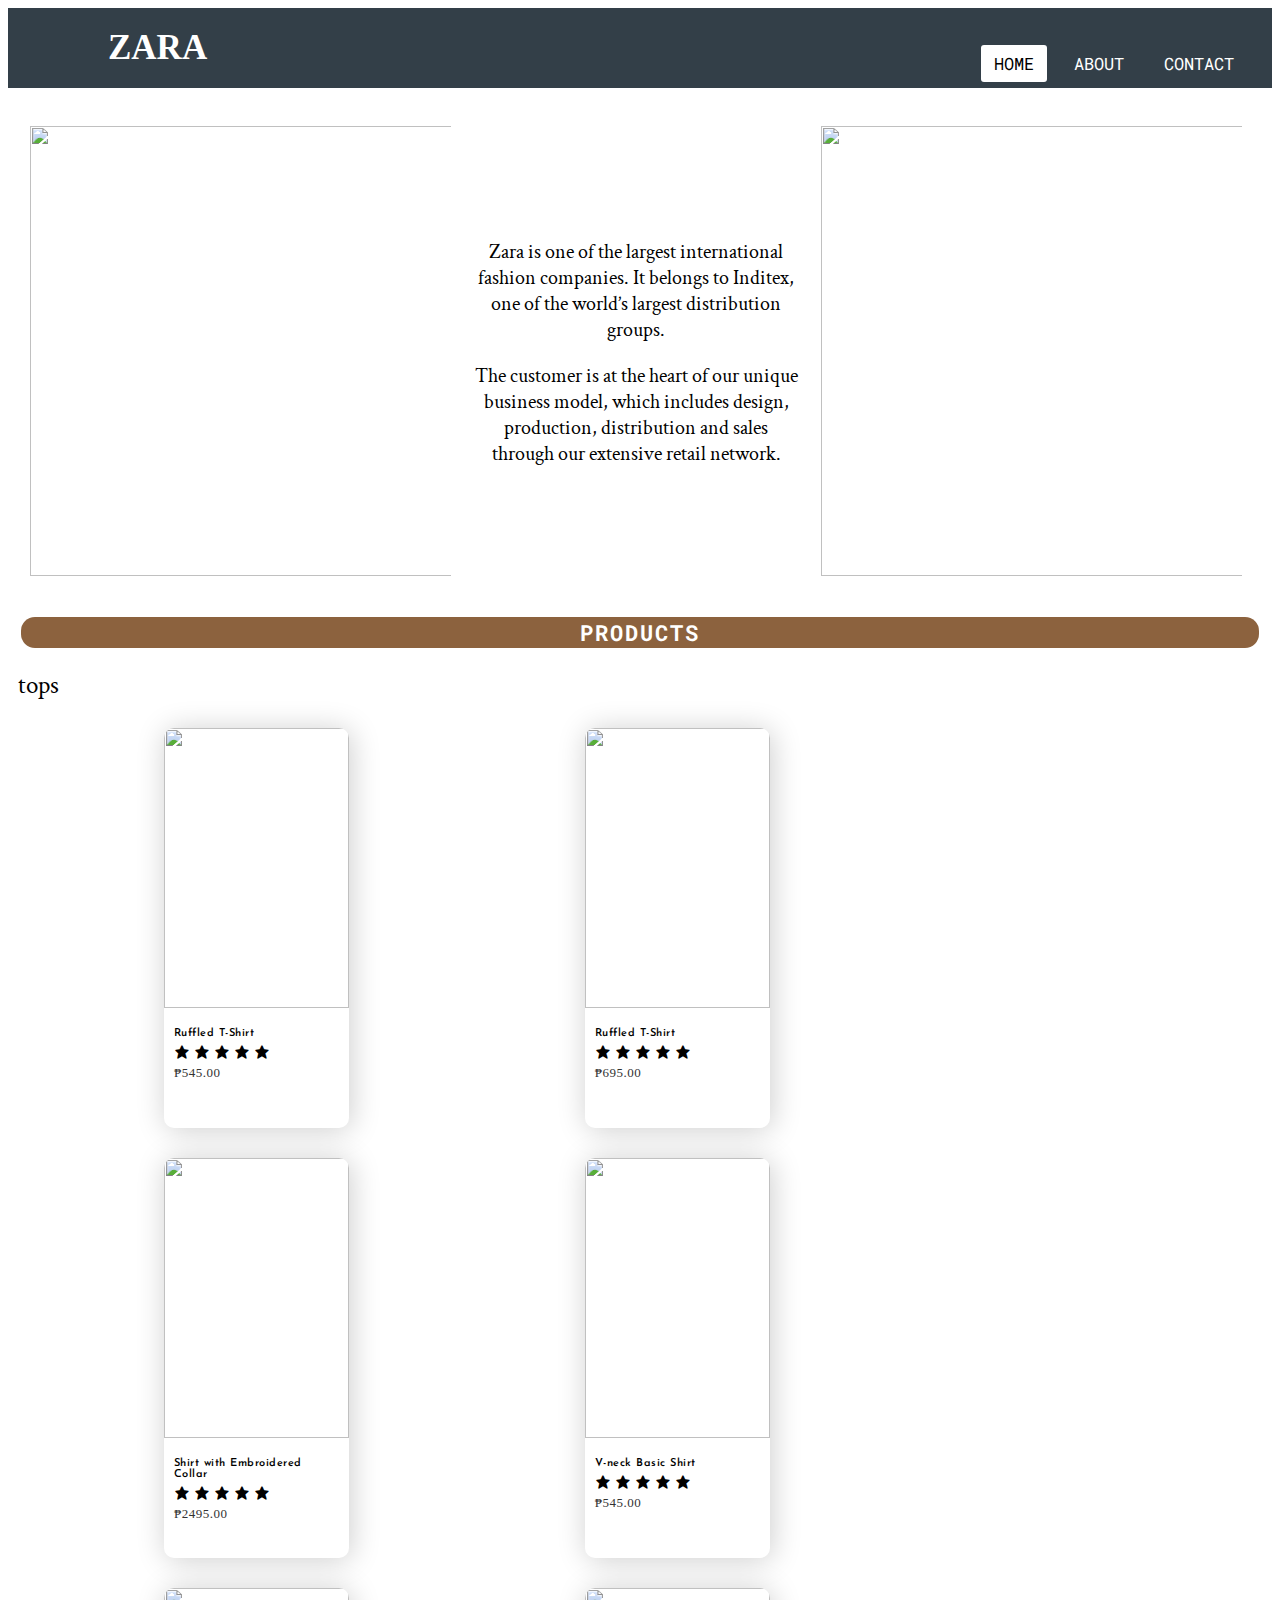
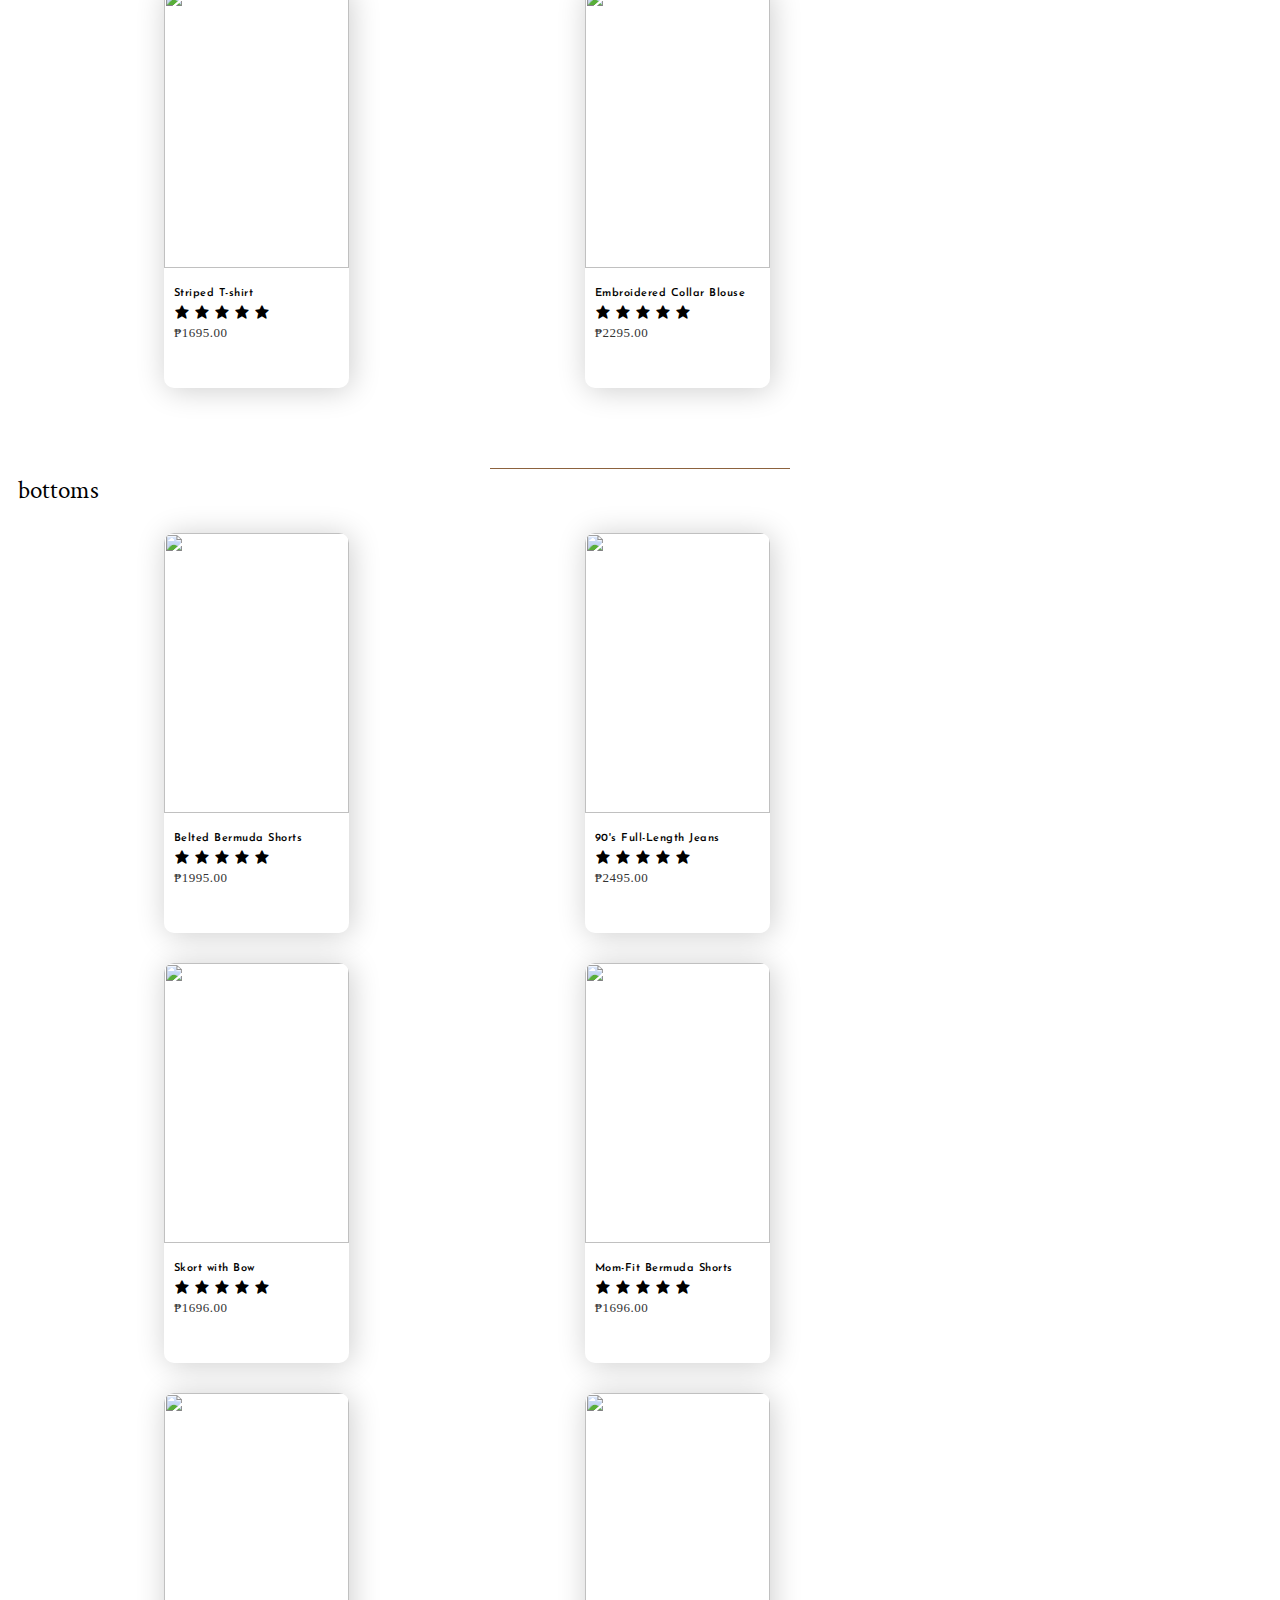
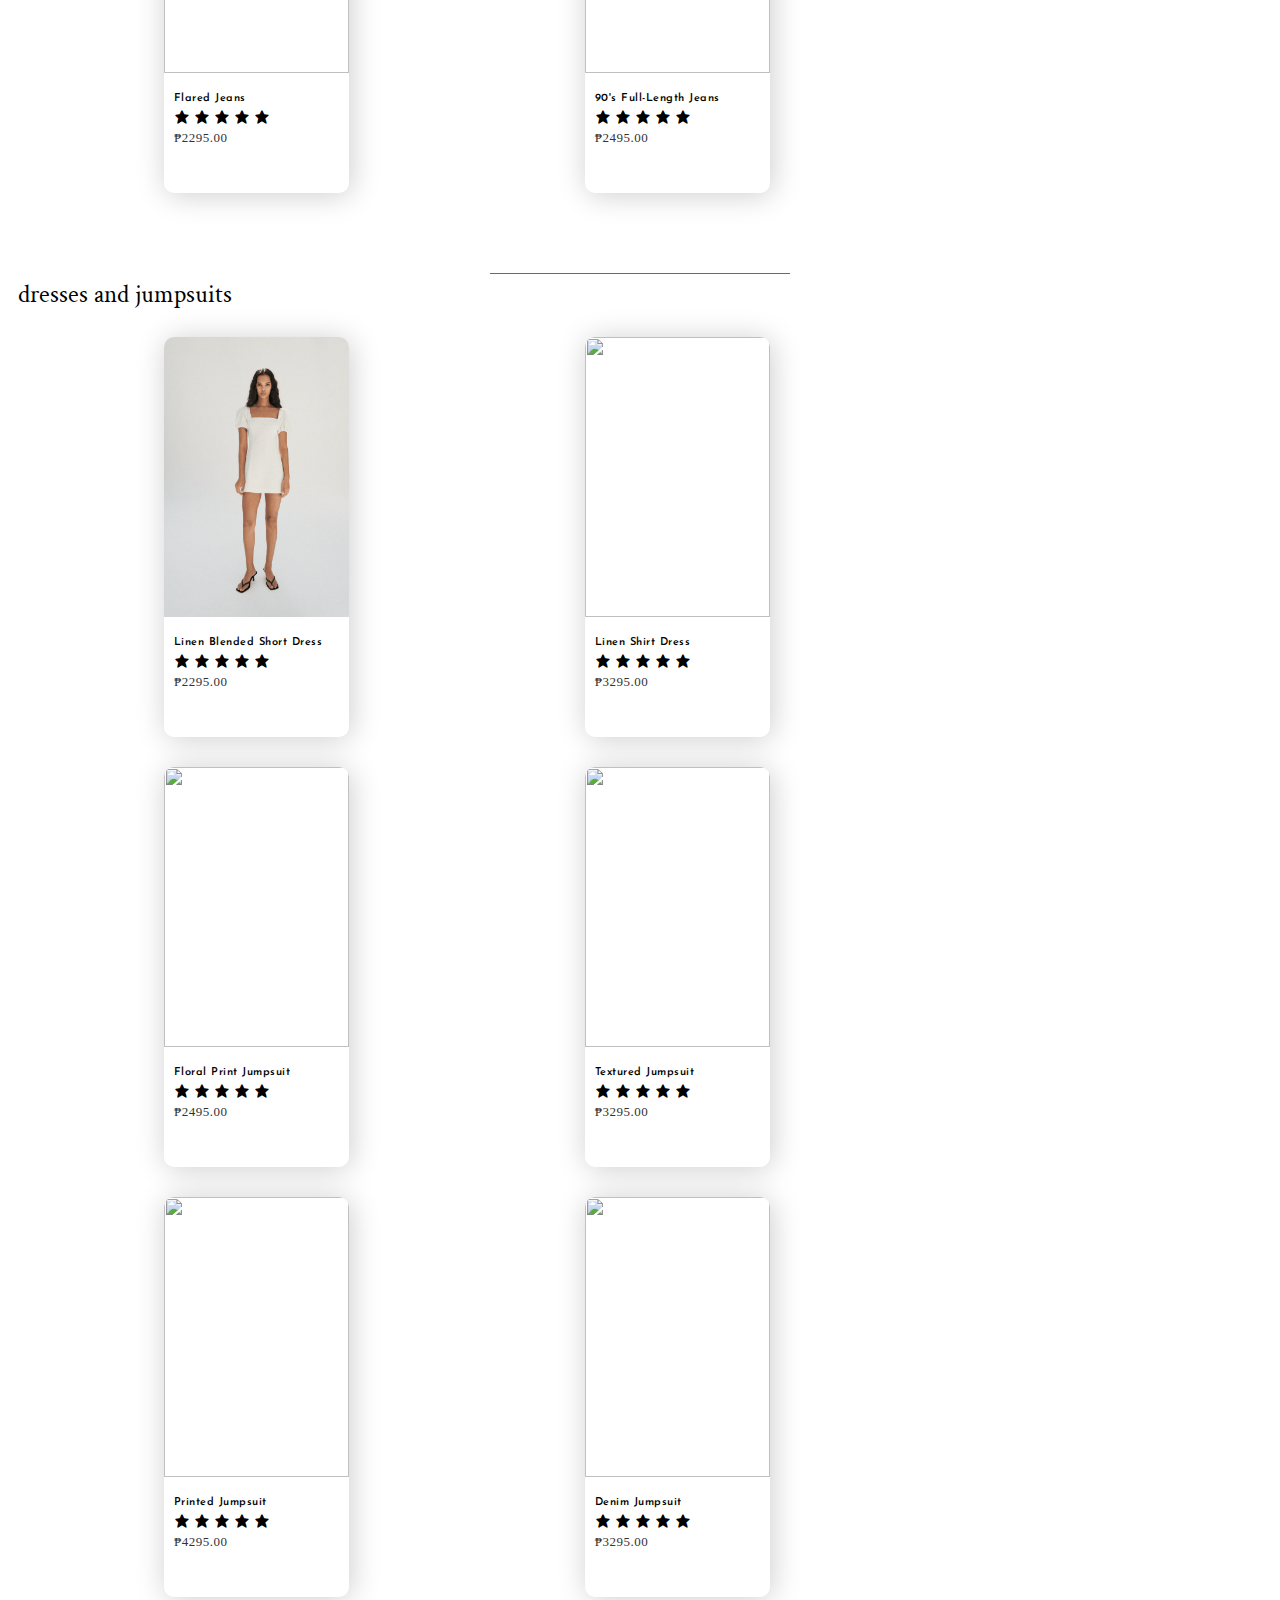
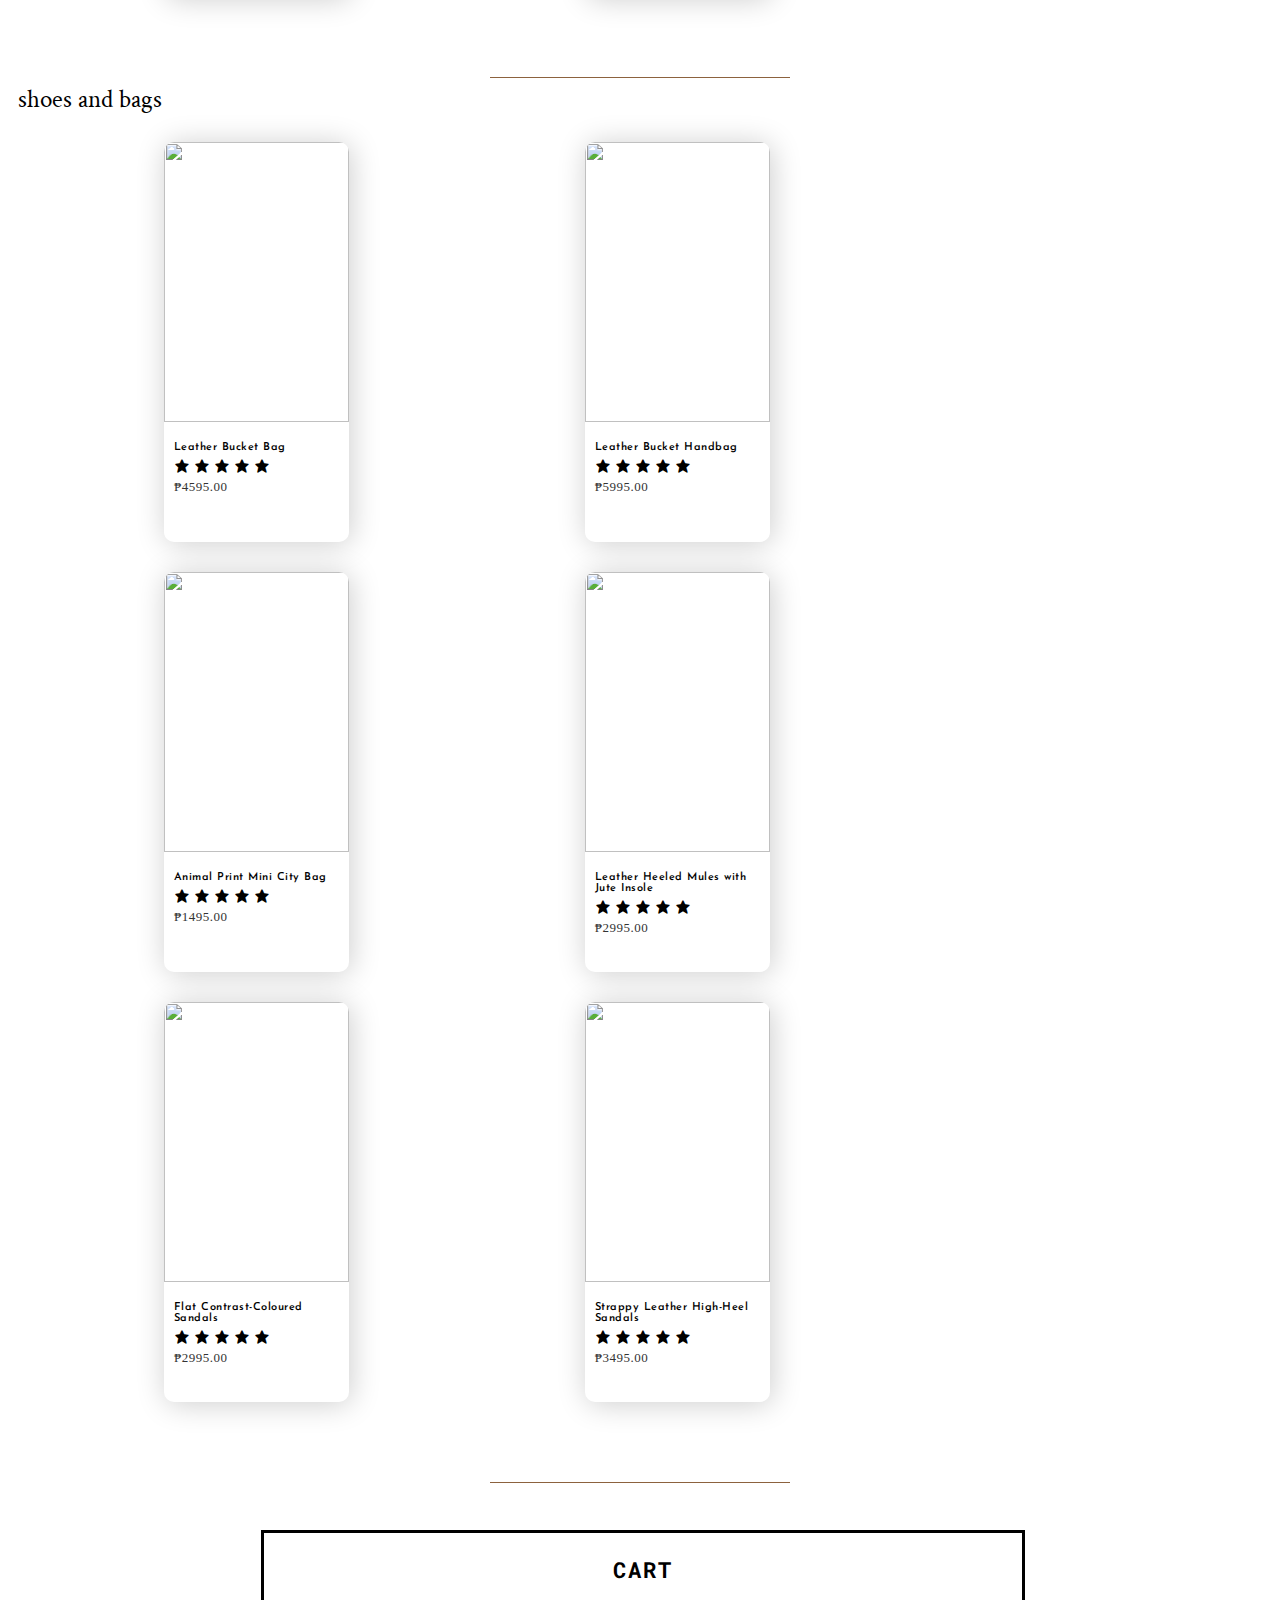
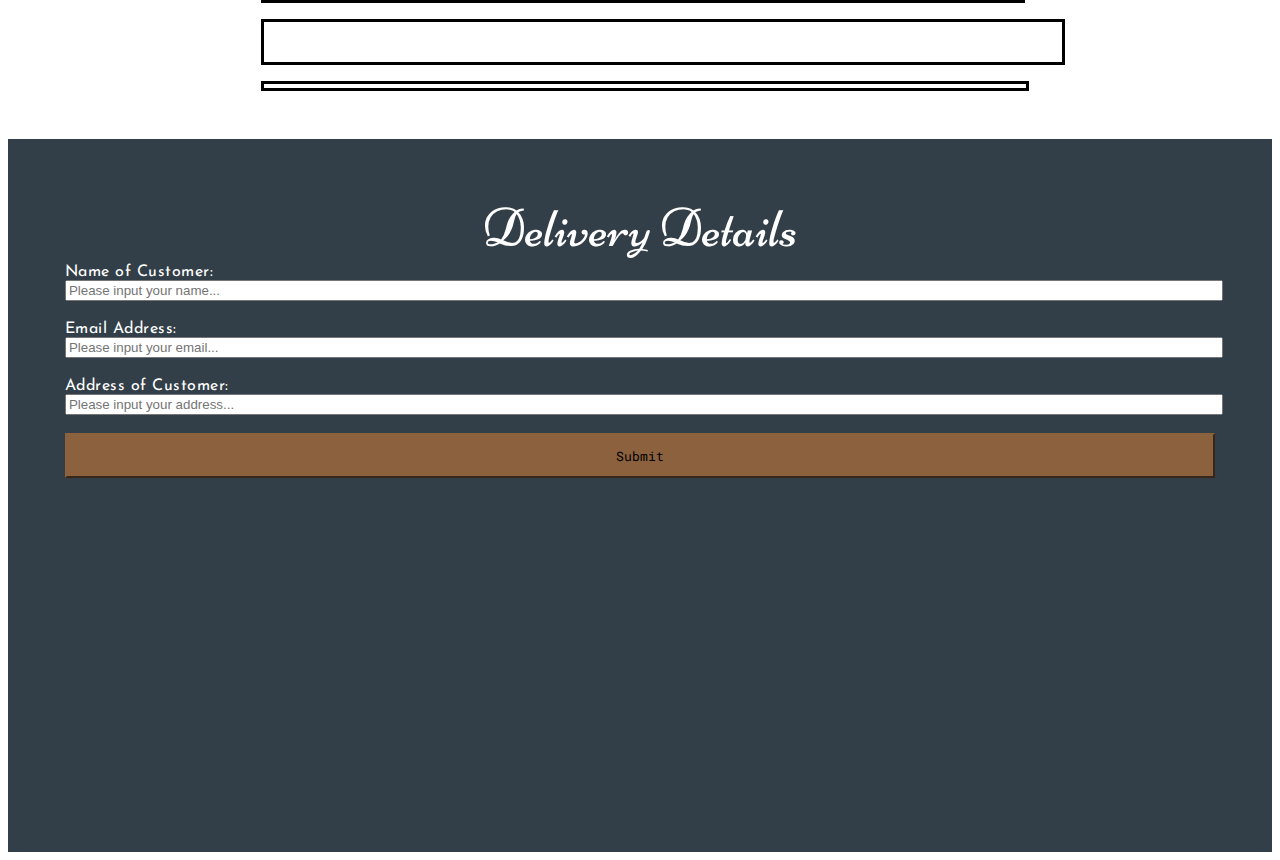
==== index.html @ bbebb577 "First Commit" ====
<!DOCTYPE html>
<html lang="en">
    <head>
        <title>Ecommerce Webpage</title>
        <meta charset="utf-8">
        <meta name="viewport" content="width=device-width, initial-scale=1, shrink-to-fit=no">
        <link rel="stylesheet" href="https://cdn.jsdelivr.net/npm/bootstrap@4.6.0/dist/css/bootstrap.min.css" integrity="sha384-B0vP5xmATw1+K9KRQjQERJvTumQW0nPEzvF6L/Z6nronJ3oUOFUFpCjEUQouq2+l" crossorigin="anonymous">
        <script src="https://code.jquery.com/jquery-3.5.1.slim.min.js" integrity="sha384-DfXdz2htPH0lsSSs5nCTpuj/zy4C+OGpamoFVy38MVBnE+IbbVYUew+OrCXaRkfj" crossorigin="anonymous"></script>
        <script src="https://cdn.jsdelivr.net/npm/bootstrap@4.6.0/dist/js/bootstrap.bundle.min.js" integrity="sha384-Piv4xVNRyMGpqkS2by6br4gNJ7DXjqk09RmUpJ8jgGtD7zP9yug3goQfGII0yAns" crossorigin="anonymous"></script>
        <link rel="stylesheet" href="CSS/index.css">
        <script src="Javascript/index.js"></script>
        <link rel="stylesheet" href="https://use.fontawesome.com/releases/v5.3.1/css/all.css">

        <!--FONTS-->
        <link href="https://fonts.googleapis.com/css2?family=Josefin+Sans:wght@300;400&display=swap" rel="stylesheet">
        <link href="https://fonts.googleapis.com/css2?family=Crimson+Text:wght@600&family=Josefin+Sans:wght@300;400&display=swap" rel="stylesheet">
        <link href="https://fonts.googleapis.com/css2?family=Roboto+Mono:wght@500&display=swap" rel="stylesheet">
        <link href="https://fonts.googleapis.com/css2?family=Niconne&display=swap" rel="stylesheet">

        <!--Box Icons-->
        <link 
        rel="stylesheet" 
        href="https://cdn.jsdelivr.net/npm/boxicons@latest/css/boxicons.min.css"
        />
    </head>
    <body class="show">

        <!--NavBar-->
        <nav>
            <input type="checkbox" id="check">
            <label for="check" class="check">
              <i class="fas fa-bars"></i>
            </label>
            <label class="brand">ZARA</label>
            <ul>
              <li><a class="active" href="#">Home</a></li>
              <li><a href="about.html">About</a></li>
              <li><a href="contact.html">Contact</a></li>
            </ul>
        </nav>

        <!--newspaper and articles-->
        <div class="article">
            
            <div class="article1">
				<img class="articlepic1" src="https://cdn.dribbble.com/users/1849236/screenshots/13972040/zara_social_media_redesign_4x.png" alt="">
			</div>

            <div class="article-text">
                <p>Zara is one of the largest international fashion companies. It belongs to Inditex, one of the world’s largest distribution groups.</p>
                <p>The customer is at the heart of our unique business model, which includes design, production, distribution and sales through our extensive retail network.</p>
            </div>

			<div class="article2">
				<img class="article2pic" src="https://i.pinimg.com/originals/53/3e/54/533e548b3c42c13b5a7fd1e9cf39e2a7.jpg" alt="">
			</div>
		   
        </div>

        <!--products-->
        
            <section class="section featured">
                <div class="title">
                    <h1>PRODUCTS</h1>
                </div>

                <div class="product-center container">
                    <!--FIRST CATEGORY-->
                    <div class="product-header">tops</div>

                    <ul  class="cs-hidden">
                        <li class="item-a">
                            <div class="box">
                                <div class="slide-img">
                                    <img src="./tops/IMG_5335.png" alt="" />
                                    <div class="overlay">
                                        <a href="#" class="buy-btn" onclick="topsOne()">Add to Cart</a>
                                    </div>
                                </div>
                                <div class="detail-box">
                                    <div class="type">

                                        <a href="#" class="item-name">Ruffled T-Shirt</a>

                                        <div class="rating">
                                            <i class="bx bxs-star"></i>
                                            <i class="bx bxs-star"></i>
                                            <i class="bx bxs-star"></i>
                                            <i class="bx bxs-star"></i>
                                            <i class="bx bxs-star"></i>
                                        </div>
                                    </div>
                                    <a href="#" class="price">₱</a><a href="#" class="priceItem">545.00</a>
                                </div>
                            </div>
                        </li>
                        <li class="item-b">
                            <div class="box">
                                <div class="slide-img">
                                    <img src="./tops/IMG_5336.png" alt="" />
                                    <div class="overlay">
                                        <a href="#" class="buy-btn" onclick="topsTwo()">Add to Cart</a>
                                    </div>
                                </div>
                                <div class="detail-box">
                                    <div class="type">

                                        <a href="#" class="item-name">Ruffled T-Shirt</a>

                                        <div class="rating">
                                            <i class="bx bxs-star"></i>
                                            <i class="bx bxs-star"></i>
                                            <i class="bx bxs-star"></i>
                                            <i class="bx bxs-star"></i>
                                            <i class="bx bxs-star"></i>
                                        </div>
                                    </div>
                                    <a href="#" class="price">₱</a><a href="#" class="priceItem">695.00</a>
                                </div>
                            </div>
                        </li>
                        <li class="item-c">
                            <div class="box">
                                <div class="slide-img">
                                    <img src="./tops/IMG_5337.png" alt="" />
                                    <div class="overlay">
                                        <a href="#" class="buy-btn" onclick="topsThree()">Add to Cart</a>
                                    </div>
                                </div>
                                <div class="detail-box">
                                    <div class="type">

                                        <a href="#" class="item-name">Shirt with Embroidered Collar</a>

                                        <div class="rating">
                                            <i class="bx bxs-star"></i>
                                            <i class="bx bxs-star"></i>
                                            <i class="bx bxs-star"></i>
                                            <i class="bx bxs-star"></i>
                                            <i class="bx bxs-star"></i>
                                        </div>
                                    </div>
                                    <a href="#" class="price">₱</a><a href="#" class="priceItem">2495.00</a>
                                </div>
                            </div>
                        </li>
                        <li class="item-d">
                            <div class="box">
                                <div class="slide-img">
                                    <img src="./tops/IMG_5339.png" alt="" />
                                    <div class="overlay">
                                        <a href="#" class="buy-btn" onclick="topsFour()">Add to Cart</a>
                                    </div>
                                </div>
                                <div class="detail-box">
                                    <div class="type">

                                        <a href="#" class="item-name">V-neck Basic Shirt</a>

                                        <div class="rating">
                                            <i class="bx bxs-star"></i>
                                            <i class="bx bxs-star"></i>
                                            <i class="bx bxs-star"></i>
                                            <i class="bx bxs-star"></i>
                                            <i class="bx bxs-star"></i>
                                        </div>
                                    </div>
                                    <a href="#" class="price">₱</a><a href="#" class="priceItem">545.00</a>
                                </div>
                            </div>
                        </li>
                        <li class="item-e">
                            <div class="box">
                                <div class="slide-img">
                                    <img src="./tops/IMG_5340.png" alt="" />
                                    <div class="overlay">
                                        <a href="#" class="buy-btn" onclick="topsFive()">Add to Cart</a>
                                    </div>
                                </div>
                                <div class="detail-box">
                                    <div class="type">

                                        <a href="#" class="item-name">Striped T-shirt</a>

                                        <div class="rating">
                                            <i class="bx bxs-star"></i>
                                            <i class="bx bxs-star"></i>
                                            <i class="bx bxs-star"></i>
                                            <i class="bx bxs-star"></i>
                                            <i class="bx bxs-star"></i>
                                        </div>
                                    </div>
                                    <a href="#" class="price">₱</a><a href="#" class="priceItem">1695.00</a>
                                </div>
                            </div>
                        </li>
                        <li class="item-f">
                            <div class="box">
                                <div class="slide-img">
                                    <img src="./tops/IMG_5338.png" alt="" />
                                    <div class="overlay">
                                        <a href="#" class="buy-btn" onclick="topsSix()">Add to Cart</a>
                                    </div>
                                </div>
                                <div class="detail-box">
                                    <div class="type">

                                        <a href="#" class="item-name">Embroidered Collar Blouse</a>

                                        <div class="rating">
                                            <i class="bx bxs-star"></i>
                                            <i class="bx bxs-star"></i>
                                            <i class="bx bxs-star"></i>
                                            <i class="bx bxs-star"></i>
                                            <i class="bx bxs-star"></i>
                                        </div>
                                    </div>
                                    <a href="#" class="price">₱</a><a href="#" class="priceItem">2295.00</a>
                                </div>
                            </div>
                        </li>
                    </ul>
                    <div class="product-footer"></div>

                    <!--SECOND CATEGORY-->
                    <div class="product-header">bottoms</div>
                    <ul  class="cs-hidden">
                        <li class="item-a">
                            <div class="box">
                                <div class="slide-img">
                                    <img src="./bottoms/IMG_5355.png" alt="" />
                                    <div class="overlay">
                                        <a href="#" class="buy-btn" onclick="bottomOne()">Add to Cart</a>
                                    </div>
                                </div>
                                <div class="detail-box">
                                    <div class="type">

                                        <a href="#" class="item-name">Belted Bermuda Shorts</a>

                                        <div class="rating">
                                            <i class="bx bxs-star"></i>
                                            <i class="bx bxs-star"></i>
                                            <i class="bx bxs-star"></i>
                                            <i class="bx bxs-star"></i>
                                            <i class="bx bxs-star"></i>
                                        </div>
                                    </div>
                                    <a href="#" class="price">₱</a><a href="#" class="priceItem">1995.00</a>
                                </div>
                            </div>
                        </li>
                        <li class="item-b">
                            <div class="box">
                                <div class="slide-img">
                                    <img src="./bottoms/IMG_5376.png" alt="" />
                                    <div class="overlay">
                                        <a href="#" class="buy-btn" onclick="bottomTwo()">Add to Cart</a>
                                    </div>
                                </div>
                                <div class="detail-box">
                                    <div class="type">

                                        <a href="#" class="item-name">90's Full-Length Jeans</a>

                                        <div class="rating">
                                            <i class="bx bxs-star"></i>
                                            <i class="bx bxs-star"></i>
                                            <i class="bx bxs-star"></i>
                                            <i class="bx bxs-star"></i>
                                            <i class="bx bxs-star"></i>
                                        </div>
                                    </div>
                                    <a href="#" class="price">₱</a><a href="#" class="priceItem">2495.00</a>
                                </div>
                            </div>
                        </li>
                        <li class="item-c">
                            <div class="box">
                                <div class="slide-img">
                                    <img src="./bottoms/IMG_5357.png" alt="" />
                                    <div class="overlay">
                                        <a href="#" class="buy-btn" onclick="bottomThree()">Add to Cart</a>
                                    </div>
                                </div>
                                <div class="detail-box">
                                    <div class="type">

                                        <a href="#" class="item-name">Skort with Bow</a>

                                        <div class="rating">
                                            <i class="bx bxs-star"></i>
                                            <i class="bx bxs-star"></i>
                                            <i class="bx bxs-star"></i>
                                            <i class="bx bxs-star"></i>
                                            <i class="bx bxs-star"></i>
                                        </div>
                                    </div>
                                    <a href="#" class="price">₱</a><a href="#" class="priceItem">1696.00</a>
                                </div>
                            </div>
                        </li>
                        <li class="item-d">
                            <div class="box">
                                <div class="slide-img">
                                    <img src="./bottoms/IMG_5358.png" alt="" />
                                    <div class="overlay">
                                        <a href="#" class="buy-btn" onclick="bottomFour()">Add to Cart</a>
                                    </div>
                                </div>
                                <div class="detail-box">
                                    <div class="type">

                                        <a href="#" class="item-name">Mom-Fit Bermuda Shorts</a>

                                        <div class="rating">
                                            <i class="bx bxs-star"></i>
                                            <i class="bx bxs-star"></i>
                                            <i class="bx bxs-star"></i>
                                            <i class="bx bxs-star"></i>
                                            <i class="bx bxs-star"></i>
                                        </div>
                                    </div>
                                    <a href="#" class="price">₱</a><a href="#" class="priceItem">1696.00</a>
                                </div>
                            </div>
                        </li>
                        <li class="item-e">
                            <div class="box">
                                <div class="slide-img">
                                    <img src="./bottoms/IMG_5361.png" alt="" />
                                    <div class="overlay">
                                        <a href="#" class="buy-btn" onclick="bottomFive()">Add to Cart</a>
                                    </div>
                                </div>
                                <div class="detail-box">
                                    <div class="type">

                                        <a href="#" class="item-name">Flared Jeans</a>

                                        <div class="rating">
                                            <i class="bx bxs-star"></i>
                                            <i class="bx bxs-star"></i>
                                            <i class="bx bxs-star"></i>
                                            <i class="bx bxs-star"></i>
                                            <i class="bx bxs-star"></i>
                                        </div>
                                    </div>
                                    <a href="#" class="price">₱</a><a href="#" class="priceItem">2295.00</a>
                                </div>
                            </div>
                        </li>
                        <li class="item-f">
                            <div class="box">
                                <div class="slide-img">
                                    <img src="./bottoms/IMG_5360.png" alt="" />
                                    <div class="overlay">
                                        <a href="#" class="buy-btn" onclick="bottomSix()">Add to Cart</a>
                                    </div>
                                </div>
                                <div class="detail-box">
                                    <div class="type">

                                        <a href="#" class="item-name">90's Full-Length Jeans</a>

                                        <div class="rating">
                                            <i class="bx bxs-star"></i>
                                            <i class="bx bxs-star"></i>
                                            <i class="bx bxs-star"></i>
                                            <i class="bx bxs-star"></i>
                                            <i class="bx bxs-star"></i>
                                        </div>
                                    </div>
                                    <a href="#" class="price">₱</a><a href="#" class="priceItem">2495.00</a>
                                </div>
                            </div>
                        </li>
                    </ul>
                    <div class="product-footer"></div>

                    <!--3RD PRODUCT-->
                    <div class="product-header">dresses and jumpsuits</div>
                    <ul  class="cs-hidden">
                        <li class="item-a">
                            <div class="box">
                                <div class="slide-img">
                                    <img src="./dresses-and-jumpsuits/IMG_5364.PNG" alt="" />
                                    <div class="overlay">
                                        <a href="#" class="buy-btn" onclick="dajOne()">Add to Cart</a>
                                    </div>
                                </div>
                                <div class="detail-box">
                                    <div class="type">

                                        <a href="#" class="item-name">Linen Blended Short Dress</a>

                                        <div class="rating">
                                            <i class="bx bxs-star"></i>
                                            <i class="bx bxs-star"></i>
                                            <i class="bx bxs-star"></i>
                                            <i class="bx bxs-star"></i>
                                            <i class="bx bxs-star"></i>
                                        </div>
                                    </div>
                                    <a href="#" class="price">₱</a><a href="#" class="priceItem">2295.00</a>
                                </div>
                            </div>
                        </li>
                        <li class="item-b">
                            <div class="box">
                                <div class="slide-img">
                                    <img src="./dresses-and-jumpsuits/IMG_5370.png" alt="" />
                                    <div class="overlay">
                                        <a href="#" class="buy-btn" onclick="dajTwo()">Add to Cart</a>
                                    </div>
                                </div>
                                <div class="detail-box">
                                    <div class="type">

                                        <a href="#" class="item-name">Linen Shirt Dress</a>

                                        <div class="rating">
                                            <i class="bx bxs-star"></i>
                                            <i class="bx bxs-star"></i>
                                            <i class="bx bxs-star"></i>
                                            <i class="bx bxs-star"></i>
                                            <i class="bx bxs-star"></i>
                                        </div>
                                    </div>
                                    <a href="#" class="price">₱</a><a href="#" class="priceItem">3295.00</a>
                                </div>
                            </div>
                        </li>
                        <li class="item-c">
                            <div class="box">
                                <div class="slide-img">
                                    <img src="./dresses-and-jumpsuits/IMG_5366.png" alt="" />
                                    <div class="overlay">
                                        <a href="#" class="buy-btn" onclick="dajThree()">Add to Cart</a>
                                    </div>
                                </div>
                                <div class="detail-box">
                                    <div class="type">

                                        <a href="#" class="item-name">Floral Print Jumpsuit</a>

                                        <div class="rating">
                                            <i class="bx bxs-star"></i>
                                            <i class="bx bxs-star"></i>
                                            <i class="bx bxs-star"></i>
                                            <i class="bx bxs-star"></i>
                                            <i class="bx bxs-star"></i>
                                        </div>
                                    </div>
                                    <a href="#" class="price">₱</a><a href="#" class="priceItem">2495.00</a>
                                </div>
                            </div>
                        </li>
                        <li class="item-d">
                            <div class="box">
                                <div class="slide-img">
                                    <img src="./dresses-and-jumpsuits/IMG_5367.png" alt="" />
                                    <div class="overlay">
                                        <a href="#" class="buy-btn" onclick="dajFour()">Add to Cart</a>
                                    </div>
                                </div>
                                <div class="detail-box">
                                    <div class="type">

                                        <a href="#" class="item-name">Textured Jumpsuit</a>

                                        <div class="rating">
                                            <i class="bx bxs-star"></i>
                                            <i class="bx bxs-star"></i>
                                            <i class="bx bxs-star"></i>
                                            <i class="bx bxs-star"></i>
                                            <i class="bx bxs-star"></i>
                                        </div>
                                    </div>
                                    <a href="#" class="price">₱</a><a href="#" class="priceItem">3295.00</a>
                                </div>
                            </div>
                        </li>
                        <li class="item-e">
                            <div class="box">
                                <div class="slide-img">
                                    <img src="./dresses-and-jumpsuits/IMG_5368.png" alt="" />
                                    <div class="overlay">
                                        <a href="#" class="buy-btn" onclick="dajFive()">Add to Cart</a>
                                    </div>
                                </div>
                                <div class="detail-box">
                                    <div class="type">

                                        <a href="#" class="item-name">Printed Jumpsuit</a>

                                        <div class="rating">
                                            <i class="bx bxs-star"></i>
                                            <i class="bx bxs-star"></i>
                                            <i class="bx bxs-star"></i>
                                            <i class="bx bxs-star"></i>
                                            <i class="bx bxs-star"></i>
                                        </div>
                                    </div>
                                    <a href="#" class="price">₱</a><a href="#" class="priceItem">4295.00</a>
                                </div>
                            </div>
                        </li>
                        <li class="item-f">
                            <div class="box">
                                <div class="slide-img">
                                    <img src="./dresses-and-jumpsuits/IMG_5369.png" alt="" />
                                    <div class="overlay">
                                        <a href="#" class="buy-btn" onclick="dajSix()">Add to Cart</a>
                                    </div>
                                </div>
                                <div class="detail-box">
                                    <div class="type">

                                        <a href="#" class="item-name">Denim Jumpsuit</a>

                                        <div class="rating">
                                            <i class="bx bxs-star"></i>
                                            <i class="bx bxs-star"></i>
                                            <i class="bx bxs-star"></i>
                                            <i class="bx bxs-star"></i>
                                            <i class="bx bxs-star"></i>
                                        </div>
                                    </div>
                                    <a href="#" class="price">₱</a><a href="#" class="priceItem">3295.00</a>
                                </div>
                            </div>
                        </li>
                    </ul>
                    <div class="product-footer"></div>

                    <!--4TH CATEGORY-->

                    <div class="product-header">shoes and bags</div>
                    <ul  class="cs-hidden">
                        <li class="item-a">
                            <div class="box">
                                <div class="slide-img">
                                    <img src="./shoes-and-bags/IMG_5346.png" alt="" />
                                    <div class="overlay">
                                        <a href="#" class="buy-btn" onclick="sabOne()">Add to Cart</a>
                                    </div>
                                </div>
                                <div class="detail-box">
                                    <div class="type">

                                        <a href="#" class="item-name">Leather Bucket Bag</a>

                                        <div class="rating">
                                            <i class="bx bxs-star"></i>
                                            <i class="bx bxs-star"></i>
                                            <i class="bx bxs-star"></i>
                                            <i class="bx bxs-star"></i>
                                            <i class="bx bxs-star"></i>
                                        </div>
                                    </div>
                                    <a href="#" class="price">₱</a><a href="#" class="priceItem">4595.00</a>
                                </div>
                            </div>
                        </li>
                        <li class="item-b">
                            <div class="box">
                                <div class="slide-img">
                                    <img src="./shoes-and-bags/IMG_5347.png" alt="" />
                                    <div class="overlay">
                                        <a href="#" class="buy-btn" onclick="sabTwo()">Add to Cart</a>
                                    </div>
                                </div>
                                <div class="detail-box">
                                    <div class="type">

                                        <a href="#" class="item-name">Leather Bucket Handbag</a>

                                        <div class="rating">
                                            <i class="bx bxs-star"></i>
                                            <i class="bx bxs-star"></i>
                                            <i class="bx bxs-star"></i>
                                            <i class="bx bxs-star"></i>
                                            <i class="bx bxs-star"></i>
                                        </div>
                                    </div>
                                    <a href="#" class="price">₱</a><a href="#" class="priceItem">5995.00</a>
                                </div>
                            </div>
                        </li>
                        <li class="item-c">
                            <div class="box">
                                <div class="slide-img">
                                    <img src="./shoes-and-bags/IMG_5349.png" alt="" />
                                    <div class="overlay">
                                        <a href="#" class="buy-btn" onclick="sabThree()">Add to Cart</a>
                                    </div>
                                </div>
                                <div class="detail-box">
                                    <div class="type">

                                        <a href="#" class="item-name">Animal Print Mini City Bag</a>

                                        <div class="rating">
                                            <i class="bx bxs-star"></i>
                                            <i class="bx bxs-star"></i>
                                            <i class="bx bxs-star"></i>
                                            <i class="bx bxs-star"></i>
                                            <i class="bx bxs-star"></i>
                                        </div>
                                    </div>
                                    <a href="#" class="price">₱</a><a href="#" class="priceItem">1495.00</a>
                                </div>
                            </div>
                        </li>
                        <li class="item-d">
                            <div class="box">
                                <div class="slide-img">
                                    <img src="./shoes-and-bags/IMG_5350.png" alt="" />
                                    <div class="overlay">
                                        <a href="#" class="buy-btn" onclick="sabFour()">Add to Cart</a>
                                    </div>
                                </div>
                                <div class="detail-box">
                                    <div class="type">

                                        <a href="#" class="item-name">Leather Heeled Mules with Jute Insole</a>

                                        <div class="rating">
                                            <i class="bx bxs-star"></i>
                                            <i class="bx bxs-star"></i>
                                            <i class="bx bxs-star"></i>
                                            <i class="bx bxs-star"></i>
                                            <i class="bx bxs-star"></i>
                                        </div>
                                    </div>
                                    <a href="#" class="price">₱</a><a href="#" class="priceItem">2995.00</a>
                                </div>
                            </div>
                        </li>
                        <li class="item-e">
                            <div class="box">
                                <div class="slide-img">
                                    <img src="./shoes-and-bags/IMG_5352.png" alt="" />
                                    <div class="overlay">
                                        <a href="#" class="buy-btn" onclick="sabFive()">Add to Cart</a>
                                    </div>
                                </div>
                                <div class="detail-box">
                                    <div class="type">

                                        <a href="#" class="item-name">Flat Contrast-Coloured Sandals</a>

                                        <div class="rating">
                                            <i class="bx bxs-star"></i>
                                            <i class="bx bxs-star"></i>
                                            <i class="bx bxs-star"></i>
                                            <i class="bx bxs-star"></i>
                                            <i class="bx bxs-star"></i>
                                        </div>
                                    </div>
                                    <a href="#" class="price">₱</a><a href="#" class="priceItem">2995.00</a>
                                </div>
                            </div>
                        </li>
                        <li class="item-f">
                            <div class="box">
                                <div class="slide-img">
                                    <img src="./shoes-and-bags/IMG_5351.png" alt="" />
                                    <div class="overlay">
                                        <a href="#" class="buy-btn" onclick="sabSix()">Add to Cart</a>
                                    </div>
                                </div>
                                <div class="detail-box">
                                    <div class="type">

                                        <a href="#" class="item-name">Strappy Leather High-Heel Sandals</a>

                                        <div class="rating">
                                            <i class="bx bxs-star"></i>
                                            <i class="bx bxs-star"></i>
                                            <i class="bx bxs-star"></i>
                                            <i class="bx bxs-star"></i>
                                            <i class="bx bxs-star"></i>
                                        </div>
                                    </div>
                                    <a href="#" class="price">₱</a><a href="#" class="priceItem">3495.00</a>
                                </div>
                            </div>
                        </li>
                    </ul>
                    <div class="product-footer"></div>
                </div>
            </section>

            <section>
                <!--CART-->
                <div>
                    <div class="cart">
                        <h1>CART</h1>
                    </div>
                    <ul id="pageCart">
                        <li>
                            
                        </li>
                    </ul>
                    <div class="total" id="pageTotal"></div>
                </div>
            </section>

            <footer class="footer">
                <div>
                    <div class="customer-title">
                        Delivery Details
                    </div>
                    <form autocomplete="off" method="post" action="http://savantandsparktest.ml/checkout.php">
                        <label for="cust_name" class="cust_name">Name of Customer:</label>
                        <br>
                        <input type="text" id="cust_name" name="cust_name" placeholder="Please input your name..."><br>
                        <br>
                        <label for="cust_email" class="cust_email">Email Address:</label>
                        <br>
                        <input type="text" id="cust_email" name="cust_email" placeholder="Please input your email..."><br>
                        <br>
                        <label for="cust_addr" class="cust_addr">Address of Customer:</label>
                        <br>
                        <input type="text" id="cust_addr" name="cust_addr" placeholder="Please input your address...">
                        <input type="hidden" name="cust_order" value="" id="custorder"><br><br>
                        <input class="btn btn-primary" type="submit" onclick="toStringFunction()" id="submit">
                    </form>
                </div>
            </footer>
    </body>
</html>
---- CSS/index.css ----
html {
	box-sizing: border-box;
}

body {
	position: relative;
	z-index: 1;
}

a {
	text-decoration: none;
}

img {
	max-width: 100%;
}

li {
	list-style-type: none;
}

.container{
	max-width: 120rem;
	margin: 0 auto;
}

.container-md{
	max-width: 100rem;
	margin: 0 auto;
} 

@media only screen and (max-width: 1200px){
	.container{
		padding: 0 3rem;
	}

	.container-md{
		padding: 0 3rem;
	}
}

nav{
	background: #333F48;
	height: 80px;
	width: 100%;
  }
	
  label.brand{
	color: white;
	font-size: 35px;
	line-height: 80px;
	padding: 0 100px;
	font-weight: bold;
  }
  
  nav ul{
	float: right;
	margin-right: 20px;
  }
	
  nav ul li{
	display: inline-block;
	line-height: 80px;
	margin: 0 5px;
  }
  
  nav ul li a{
	color: white;
	font-family: 'Roboto Mono', monospace;
	font-size: 17px;
	padding: 7px 13px;
	border-radius: 3px;
	text-transform: uppercase;
  }
  
  a.active,a:hover{
	background: white;
	color: black;
	transition: .5s;
	text-decoration: none;
  }
  
  .check{
	font-size: 30px;
	color: white;
	float: right;
	line-height: 80px;
	margin-right: 40px;
	cursor: pointer;
	display: none;
  }
	
  #check{
	display: none;
  }
  
  @media (max-width: 952px){
	label.brand{
	  font-size: 30px;
	  padding-left: 50px;
	}
	  
	nav ul li a{
	  font-size: 16px;
	  font-family: 'Roboto Mono', monospace;
	}
  }
  
  @media (max-width: 858px){
	.check{
	  display: block;
	}
	
	nav ul{
	  position: fixed;
	  width: 100%;
	  height: 100vh;
	  background: black;
	  top: 80px;
	  left: -100%;
	  text-align: center;
	  transition: all .5s;
	  z-index: 2;
	}
	
	nav ul li{
	  display: block;
	  margin: 50px 0;
	  line-height: 30px;
	  z-index: 2;
	}
	  
	nav ul li a{
	  font-size: 20px;
	}
	  
	a:hover,a.active{
	  background: white;
	  color: black;
	  text-decoration: none;
	}
	  
	#check:checked ~ ul{
	  left: 0;
	}
  }

.article{
	display: flex;
	padding-top: 5px;
	padding-bottom: 20px;
	align-items: center;
	width: 100%;
	
}

.article1{
	width: calc(100%/3);
	padding-left: 22px;
	text-align: center;
}

.articlepic1{
	object-fit: cover;
	height: 450px;
	width: 480px;
}

.article-text{
	width: calc(100%/3);
	padding-left: 20px;
	padding-right: 20px;
	text-align: center;
	vertical-align: middle;
}

p {
	font-family: 'Crimson Text', serif;
	font-size: 20px;
}

.article2{
	width: calc(100%/3);
	background-repeat: no-repeat;
	padding-right: 30px;
	text-align: center;
}

.article2pic{
	object-fit: cover;
	height: 450px;
	width: 480px;
}

 @media (max-width: 952px){
   .article{
	   display: inline-block;
   }
   .article1, .article2{
	   width: 100%;
	   padding: 0;
   }
   .article-text{
	   width: 70%;
	   margin: 50px auto;
   }
  }

.title{
    margin: 0.1rem 0;
    text-align: center;
}

.title h1{
    padding-top: 1px;
    font-size: 1.4rem;
    display: inline-block;
    position: relative;
    background-color: #8C623E;
    width: 98%;
    border-radius: 14px;
    height: 30px;
    color: #fff;
    font-family: 'Roboto Mono', monospace;
    letter-spacing: 2px;
}

.product-header{
  padding-top: 5px;
  padding-bottom: 10px;
  padding-left: 10px;
  font-size: 25px;
  font-family: 'Crimson Text', serif;
}
.item-a, .item-b, .item-c, .item-d, .item-e, .item-f{
	width: calc(100%/6.25);
}

.box{
  width: 185px;
  box-shadow: 2px 2px 30px rgba(0, 0, 0, 0.2);
  border-radius: 10px;
  overflow: hidden;
  margin-left: auto;
  margin-right: auto;
}

.cs-hidden li{
  display: inline-block;
  padding-right: 11px;
  padding-left: 11px;
}

.slide-img{
  height: 280px;
  position: relative;
}

.slide-img img{
  width: 100%;
  height: 100%;
  object-fit: cover;
}

.detail-box{
  width: 100%;
  justify-content: space-between;
  align-items: center;
  padding: 15px 10px;
  box-sizing: border-box;
  height: 120px;
}

.price {
  color: #333333;
  font-size: 13px;
  font-weight: 500;
  letter-spacing: 0.5px;
  display: inline-block;
}

.priceItem{
  color: #333333;
  font-size: 13px;
  font-weight: 500;
  letter-spacing: 0.5px;
  display: inline-block;
}

.type{
  display: flex;
  flex-direction: column;
}

.item-name{
  margin: 5px 0px;
  letter-spacing: 0.5px;
  padding-right: 8px;
  font-size: 11px;
  color: black;
  font-family: 'Josefin Sans', sans-serif;
  font-weight: 600;
}

.overlay{
  position: absolute;
  left: 50%;
  top: 50%;
  transform: translate(-50%, -50%);
  width: 100%;
  height: 100%;
  background-color: #304758b6;
  display: flex;
  justify-content: center;
  align-items: center;
  visibility: hidden;
}

.buy-btn{
  width: 110px;
  height: 30px;
  justify-content: center;
  align-items: center;
  background-color: white; 
  color: black; 
  font-weight: 600;
  letter-spacing: 1px;
  border-radius: 20px;
  box-shadow: 2px 2px 30px rgba(0, 0, 0, 0.2);
  display: flex;
}

.buy-btn:hover{
  color: white; 
  background-color: #8C623E; 
  transform: all ease 0.3s;
}

.slide-img:hover .overlay{
  visibility: visible;
  animation: fade 0.5s;
}

@media (max-width: 1300px){
	.item-a, .item-b, .item-c, .item-d, .item-e, .item-f{
		width: calc(100%/3.1);
		margin-bottom: 30px;
	}
}
@media (max-width: 858px){
	.item-a, .item-b, .item-c, .item-d, .item-e, .item-f{
		display: block;
		margin-bottom: 30px;
	}
}
@media (max-width: 756px){
	.item-a, .item-b, .item-c, .item-d, .item-e, .item-f{
		display: block;
		width: calc(100%/2.15);
		margin-bottom: 30px;
	}
}
@media (max-width: 571px){
	.item-a, .item-b, .item-c, .item-d, .item-e, .item-f{
		display: block;
		width: calc(100%/1);
		margin-bottom: 30px;
	}
	.product-footer{
		width: 25%;
	}
}

@keyframes fade{
  0%{
      opacity: 0;
  }
  100%{
      opacity: 1;
  }
}


.whole-cart {
	margin-left: 7%;
	margin-right: 7%;
}

.cart{
  margin-top: 3rem;
  margin-bottom: 1rem;
  text-align: center;
  background-color: transparent;
  border-style: solid;
  margin-left: 20%;
  width: 60%;
}

#pageTotal{
  margin-top: 1rem;
  margin-bottom: 3rem;
  text-align: center;
  background-color: transparent;
  border-style: solid;
  margin-left: 20%;
  width: 60%;
  padding: 2px;
}

.cart h1{
  padding-top: 0.4rem;
  font-size: 1.4rem;
  position: relative;
  height: 30px;
  color: black;
  font-family: 'Roboto Mono', monospace;
  letter-spacing: 2px;
}

#pageCart{
  height: auto;
  padding: 20px;
  margin-left: 20%;
  width: 60%;
  text-align: center;
  background-color: transparent;
  border-style: solid;
}

.product-footer{
  margin-top: 50px;
  margin-left: auto;
  margin-right: auto;
  background-color: #8C623E;
  text-align: center;
  width: 300px;
  height: 0.5px;
}

.footer{
  padding: 4.5%;
  height: 600px;
  background-color: #333F48;
}

.customer-title{
  color: white;
  text-align: center;
  font-family: 'Niconne', cursive;
  font-size: 55px;
}

.customer-input{
	width: 70%;
	margin-left: auto;
	margin-right: auto;
}

.cust_name, .cust_email, .cust_addr {
  color: white;
  letter-spacing: 0.5px;
  font-family: 'Josefin Sans', sans-serif;
  font-weight: 399;
}

.btn-primary{
  text-align: center;
  background-color: #8C623E; 
  border-color: #8C623E;
  font-family: 'Roboto Mono', monospace;
  height: 45px;
  width: 100%;
}

.btn-primary:hover{
  background-color: #8C623E; 
  border-color: #8C623E;
  color: white;
  font-family: 'Roboto Mono', monospace;
}

.btn-primary:link, .btn-primary:visited, .btn-primary:active{
  background-color: #8C623E; 
  border-color: #8C623E;
  color: white;
  font-family: 'Roboto Mono', monospace;
}

form>input{
  width: 100%;
}
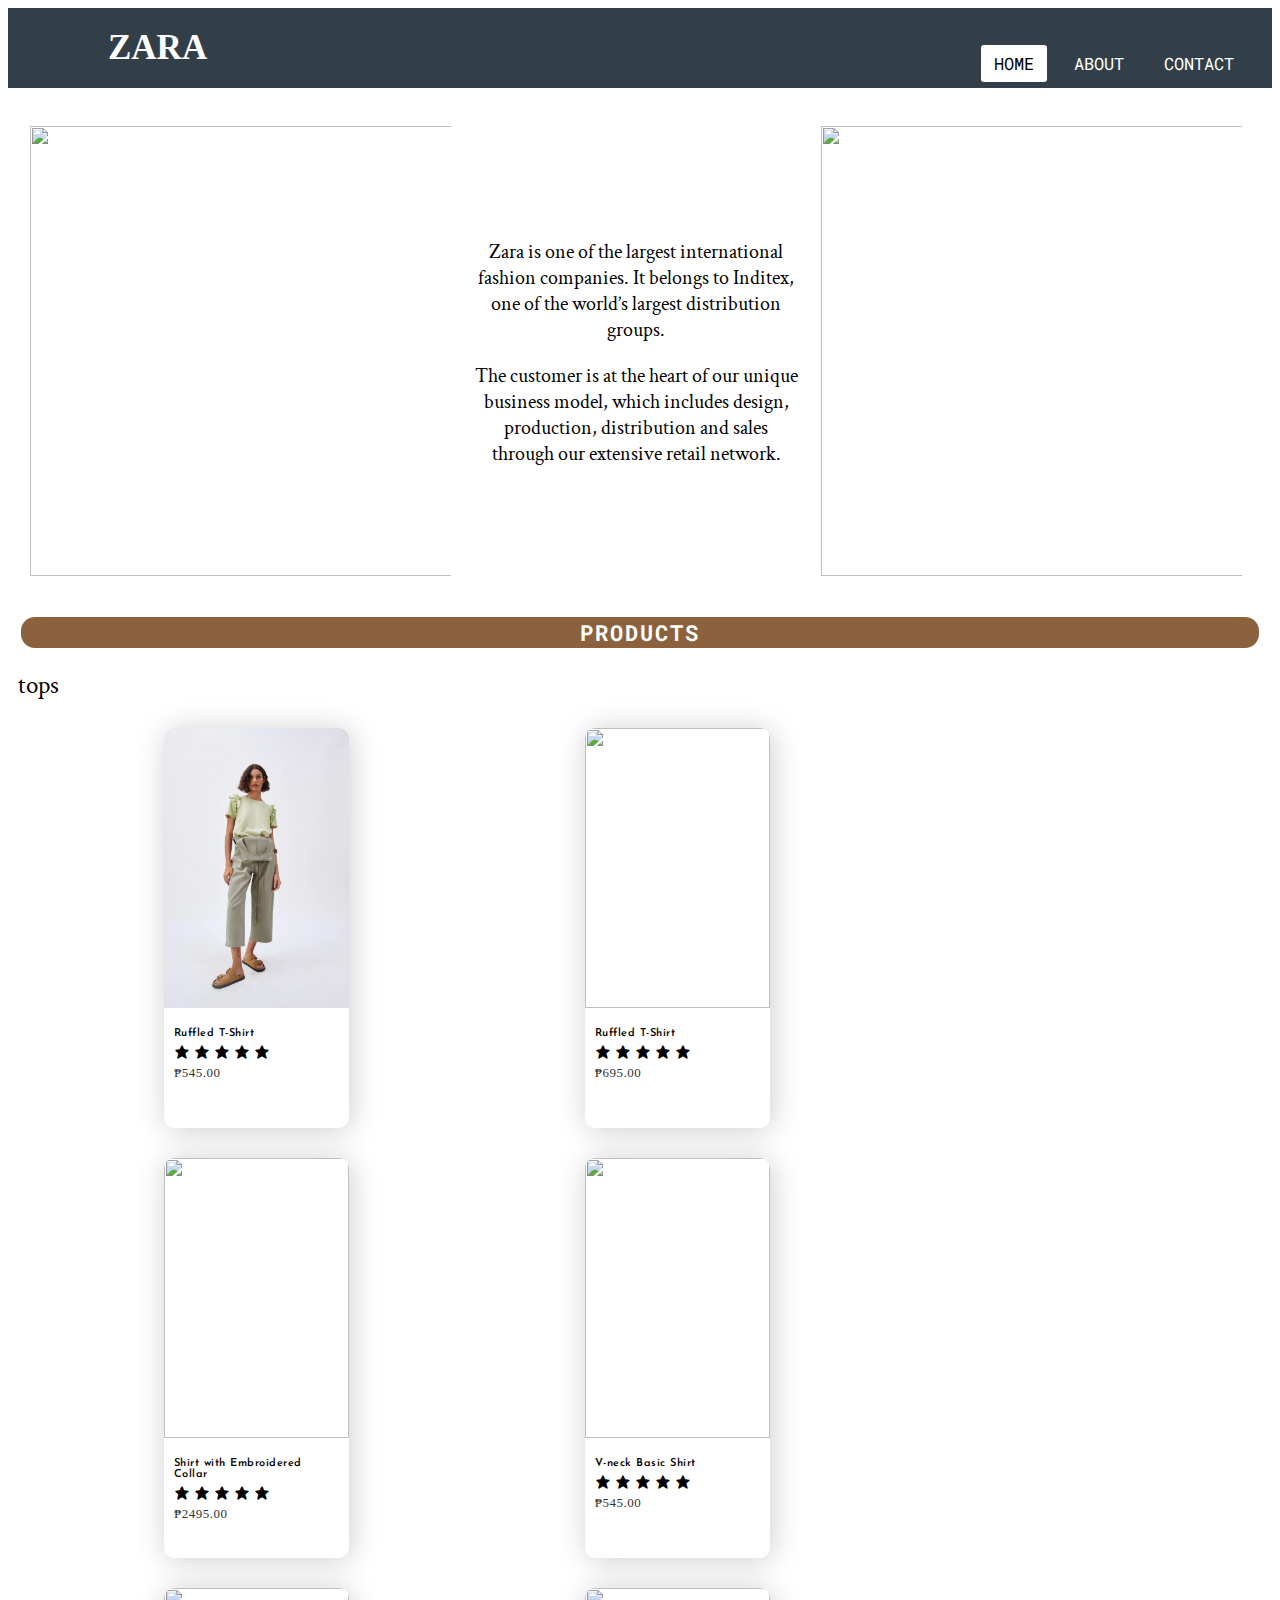
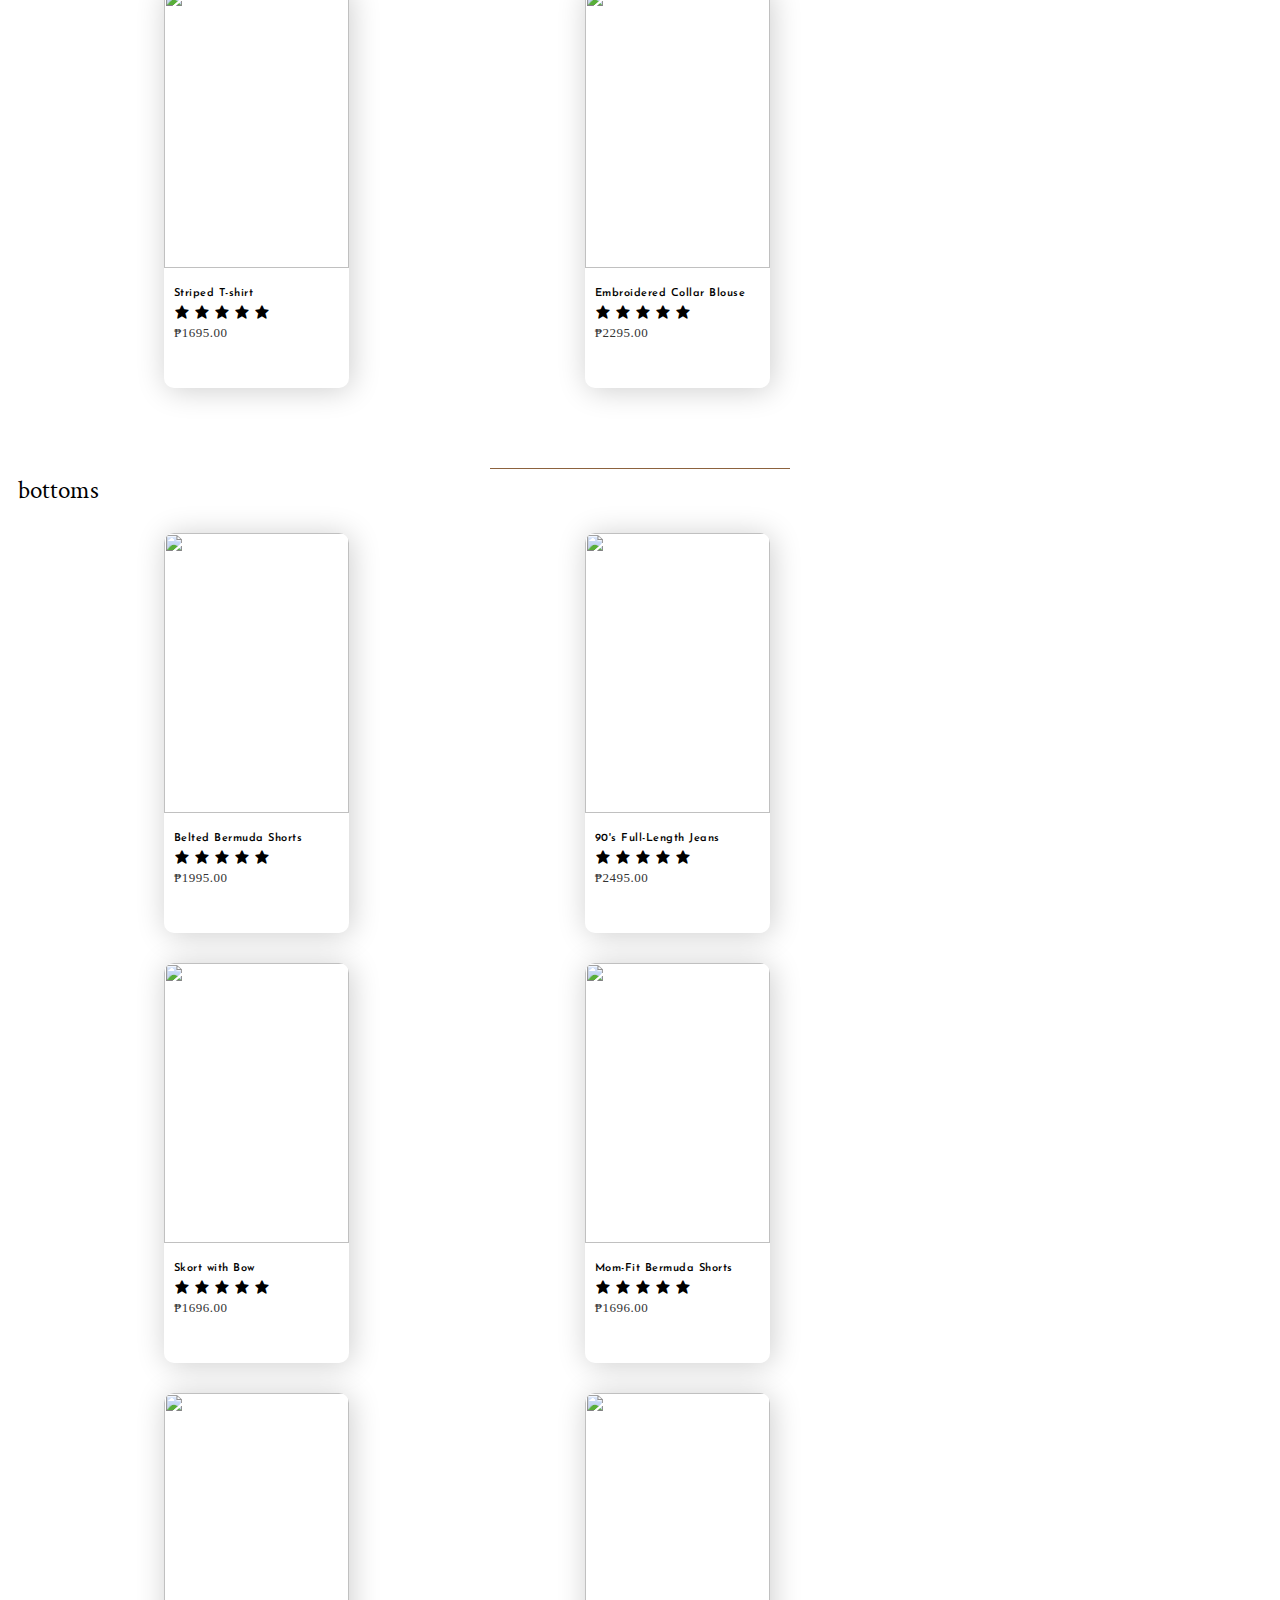
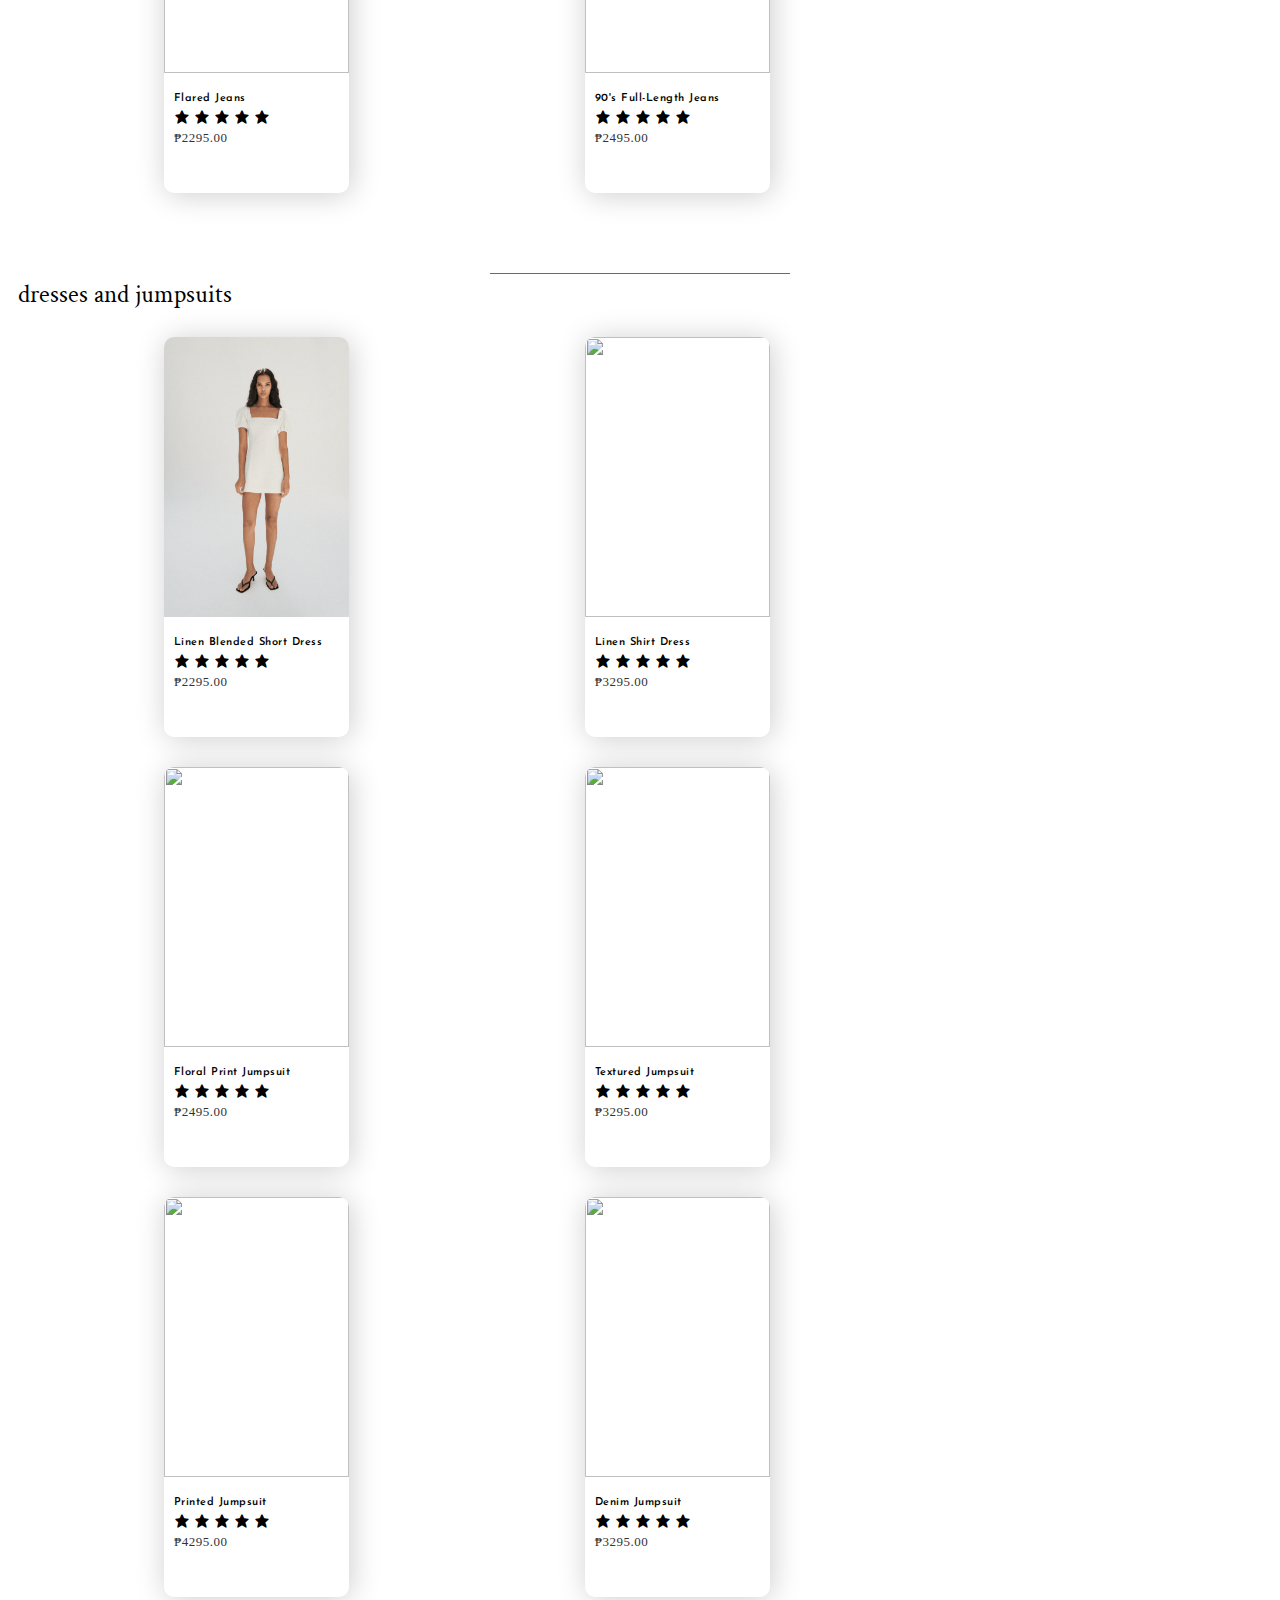
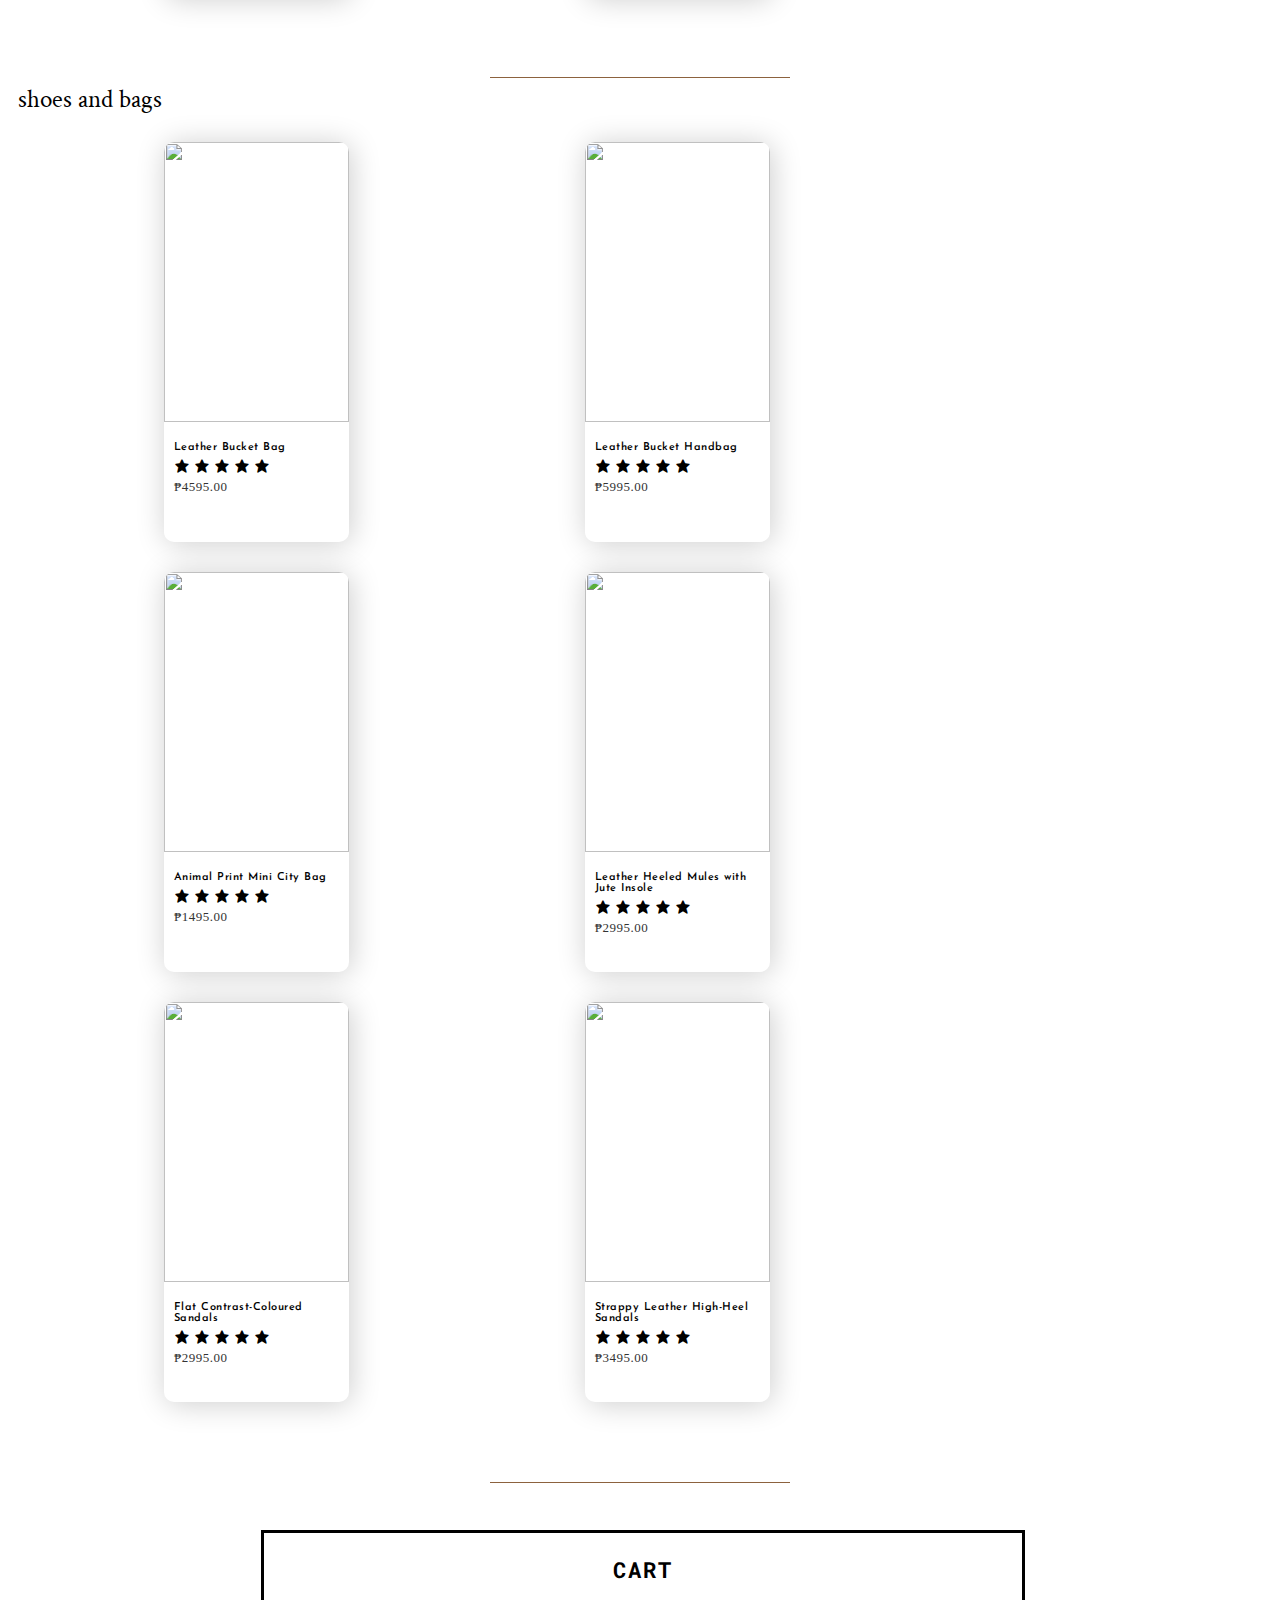
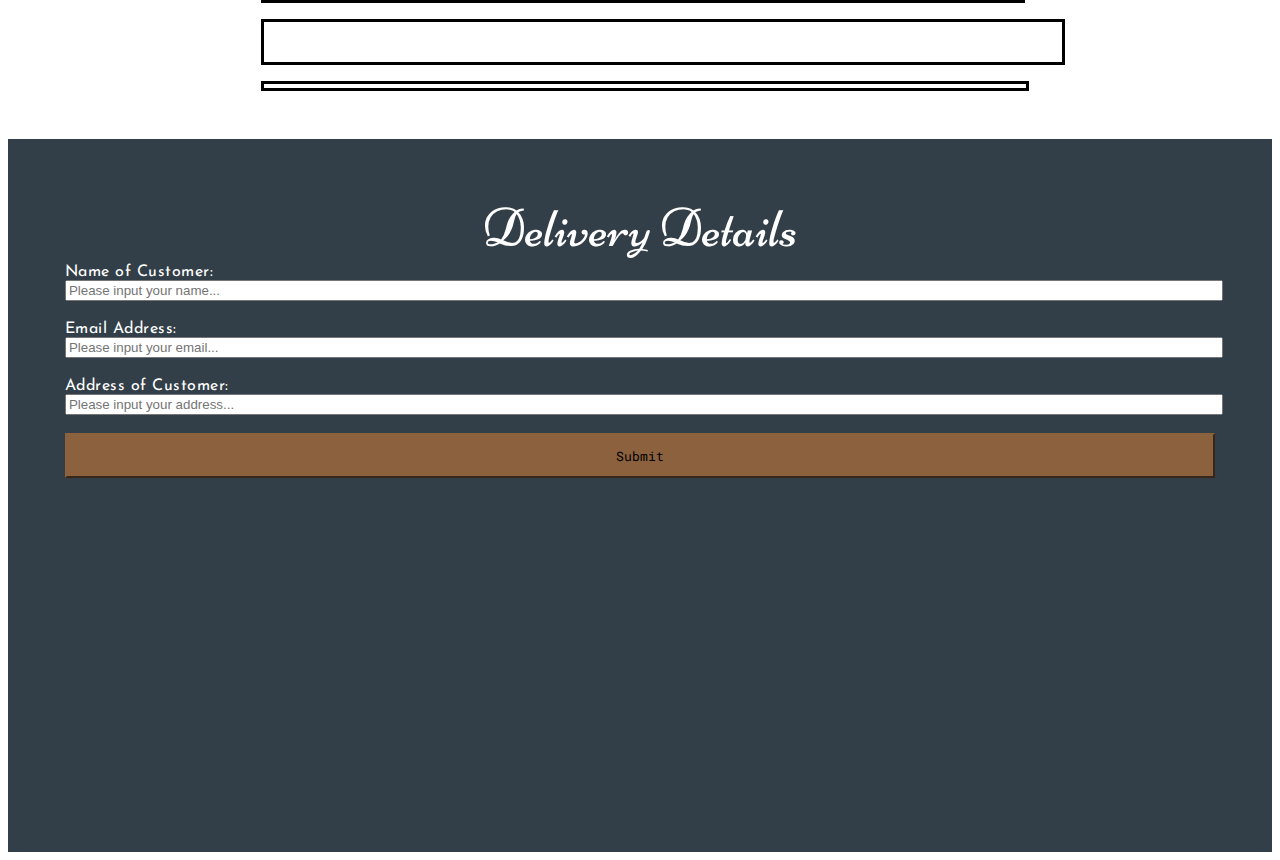
==== commit f4bd5a16: "Update index.html" ====
--- a/index.html
+++ b/index.html
@@ -72,7 +72,7 @@
                         <li class="item-a">
                             <div class="box">
                                 <div class="slide-img">
-                                    <img src="./tops/IMG_5335.png" alt="" />
+                                    <img src="tops/IMG_5335.PNG" alt="" />
                                     <div class="overlay">
                                         <a href="#" class="buy-btn" onclick="topsOne()">Add to Cart</a>
                                     </div>
@@ -97,7 +97,7 @@
                         <li class="item-b">
                             <div class="box">
                                 <div class="slide-img">
-                                    <img src="./tops/IMG_5336.png" alt="" />
+                                    <img src="tops/IMG_5336.png" alt="" />
                                     <div class="overlay">
                                         <a href="#" class="buy-btn" onclick="topsTwo()">Add to Cart</a>
                                     </div>
@@ -122,7 +122,7 @@
                         <li class="item-c">
                             <div class="box">
                                 <div class="slide-img">
-                                    <img src="./tops/IMG_5337.png" alt="" />
+                                    <img src="tops/IMG_5337.png" alt="" />
                                     <div class="overlay">
                                         <a href="#" class="buy-btn" onclick="topsThree()">Add to Cart</a>
                                     </div>
@@ -147,7 +147,7 @@
                         <li class="item-d">
                             <div class="box">
                                 <div class="slide-img">
-                                    <img src="./tops/IMG_5339.png" alt="" />
+                                    <img src="tops/IMG_5339.png" alt="" />
                                     <div class="overlay">
                                         <a href="#" class="buy-btn" onclick="topsFour()">Add to Cart</a>
                                     </div>
@@ -172,7 +172,7 @@
                         <li class="item-e">
                             <div class="box">
                                 <div class="slide-img">
-                                    <img src="./tops/IMG_5340.png" alt="" />
+                                    <img src="tops/IMG_5340.png" alt="" />
                                     <div class="overlay">
                                         <a href="#" class="buy-btn" onclick="topsFive()">Add to Cart</a>
                                     </div>
@@ -197,7 +197,7 @@
                         <li class="item-f">
                             <div class="box">
                                 <div class="slide-img">
-                                    <img src="./tops/IMG_5338.png" alt="" />
+                                    <img src="tops/IMG_5338.png" alt="" />
                                     <div class="overlay">
                                         <a href="#" class="buy-btn" onclick="topsSix()">Add to Cart</a>
                                     </div>
@@ -228,7 +228,7 @@
                         <li class="item-a">
                             <div class="box">
                                 <div class="slide-img">
-                                    <img src="./bottoms/IMG_5355.png" alt="" />
+                                    <img src="bottoms/IMG_5355.png" alt="" />
                                     <div class="overlay">
                                         <a href="#" class="buy-btn" onclick="bottomOne()">Add to Cart</a>
                                     </div>
@@ -253,7 +253,7 @@
                         <li class="item-b">
                             <div class="box">
                                 <div class="slide-img">
-                                    <img src="./bottoms/IMG_5376.png" alt="" />
+                                    <img src="bottoms/IMG_5376.png" alt="" />
                                     <div class="overlay">
                                         <a href="#" class="buy-btn" onclick="bottomTwo()">Add to Cart</a>
                                     </div>
@@ -278,7 +278,7 @@
                         <li class="item-c">
                             <div class="box">
                                 <div class="slide-img">
-                                    <img src="./bottoms/IMG_5357.png" alt="" />
+                                    <img src="bottoms/IMG_5357.png" alt="" />
                                     <div class="overlay">
                                         <a href="#" class="buy-btn" onclick="bottomThree()">Add to Cart</a>
                                     </div>
@@ -303,7 +303,7 @@
                         <li class="item-d">
                             <div class="box">
                                 <div class="slide-img">
-                                    <img src="./bottoms/IMG_5358.png" alt="" />
+                                    <img src="bottoms/IMG_5358.png" alt="" />
                                     <div class="overlay">
                                         <a href="#" class="buy-btn" onclick="bottomFour()">Add to Cart</a>
                                     </div>
@@ -328,7 +328,7 @@
                         <li class="item-e">
                             <div class="box">
                                 <div class="slide-img">
-                                    <img src="./bottoms/IMG_5361.png" alt="" />
+                                    <img src="bottoms/IMG_5361.png" alt="" />
                                     <div class="overlay">
                                         <a href="#" class="buy-btn" onclick="bottomFive()">Add to Cart</a>
                                     </div>
@@ -353,7 +353,7 @@
                         <li class="item-f">
                             <div class="box">
                                 <div class="slide-img">
-                                    <img src="./bottoms/IMG_5360.png" alt="" />
+                                    <img src="bottoms/IMG_5360.png" alt="" />
                                     <div class="overlay">
                                         <a href="#" class="buy-btn" onclick="bottomSix()">Add to Cart</a>
                                     </div>
@@ -384,7 +384,7 @@
                         <li class="item-a">
                             <div class="box">
                                 <div class="slide-img">
-                                    <img src="./dresses-and-jumpsuits/IMG_5364.PNG" alt="" />
+                                    <img src="dresses-and-jumpsuits/IMG_5364.PNG" alt="" />
                                     <div class="overlay">
                                         <a href="#" class="buy-btn" onclick="dajOne()">Add to Cart</a>
                                     </div>
@@ -409,7 +409,7 @@
                         <li class="item-b">
                             <div class="box">
                                 <div class="slide-img">
-                                    <img src="./dresses-and-jumpsuits/IMG_5370.png" alt="" />
+                                    <img src="dresses-and-jumpsuits/IMG_5370.png" alt="" />
                                     <div class="overlay">
                                         <a href="#" class="buy-btn" onclick="dajTwo()">Add to Cart</a>
                                     </div>
@@ -434,7 +434,7 @@
                         <li class="item-c">
                             <div class="box">
                                 <div class="slide-img">
-                                    <img src="./dresses-and-jumpsuits/IMG_5366.png" alt="" />
+                                    <img src="dresses-and-jumpsuits/IMG_5366.png" alt="" />
                                     <div class="overlay">
                                         <a href="#" class="buy-btn" onclick="dajThree()">Add to Cart</a>
                                     </div>
@@ -459,7 +459,7 @@
                         <li class="item-d">
                             <div class="box">
                                 <div class="slide-img">
-                                    <img src="./dresses-and-jumpsuits/IMG_5367.png" alt="" />
+                                    <img src="dresses-and-jumpsuits/IMG_5367.png" alt="" />
                                     <div class="overlay">
                                         <a href="#" class="buy-btn" onclick="dajFour()">Add to Cart</a>
                                     </div>
@@ -484,7 +484,7 @@
                         <li class="item-e">
                             <div class="box">
                                 <div class="slide-img">
-                                    <img src="./dresses-and-jumpsuits/IMG_5368.png" alt="" />
+                                    <img src="dresses-and-jumpsuits/IMG_5368.png" alt="" />
                                     <div class="overlay">
                                         <a href="#" class="buy-btn" onclick="dajFive()">Add to Cart</a>
                                     </div>
@@ -509,7 +509,7 @@
                         <li class="item-f">
                             <div class="box">
                                 <div class="slide-img">
-                                    <img src="./dresses-and-jumpsuits/IMG_5369.png" alt="" />
+                                    <img src="dresses-and-jumpsuits/IMG_5369.png" alt="" />
                                     <div class="overlay">
                                         <a href="#" class="buy-btn" onclick="dajSix()">Add to Cart</a>
                                     </div>
@@ -541,7 +541,7 @@
                         <li class="item-a">
                             <div class="box">
                                 <div class="slide-img">
-                                    <img src="./shoes-and-bags/IMG_5346.png" alt="" />
+                                    <img src="shoes-and-bags/IMG_5346.png" alt="" />
                                     <div class="overlay">
                                         <a href="#" class="buy-btn" onclick="sabOne()">Add to Cart</a>
                                     </div>
@@ -566,7 +566,7 @@
                         <li class="item-b">
                             <div class="box">
                                 <div class="slide-img">
-                                    <img src="./shoes-and-bags/IMG_5347.png" alt="" />
+                                    <img src="shoes-and-bags/IMG_5347.png" alt="" />
                                     <div class="overlay">
                                         <a href="#" class="buy-btn" onclick="sabTwo()">Add to Cart</a>
                                     </div>
@@ -591,7 +591,7 @@
                         <li class="item-c">
                             <div class="box">
                                 <div class="slide-img">
-                                    <img src="./shoes-and-bags/IMG_5349.png" alt="" />
+                                    <img src="shoes-and-bags/IMG_5349.png" alt="" />
                                     <div class="overlay">
                                         <a href="#" class="buy-btn" onclick="sabThree()">Add to Cart</a>
                                     </div>
@@ -616,7 +616,7 @@
                         <li class="item-d">
                             <div class="box">
                                 <div class="slide-img">
-                                    <img src="./shoes-and-bags/IMG_5350.png" alt="" />
+                                    <img src="shoes-and-bags/IMG_5350.png" alt="" />
                                     <div class="overlay">
                                         <a href="#" class="buy-btn" onclick="sabFour()">Add to Cart</a>
                                     </div>
@@ -641,7 +641,7 @@
                         <li class="item-e">
                             <div class="box">
                                 <div class="slide-img">
-                                    <img src="./shoes-and-bags/IMG_5352.png" alt="" />
+                                    <img src="shoes-and-bags/IMG_5352.png" alt="" />
                                     <div class="overlay">
                                         <a href="#" class="buy-btn" onclick="sabFive()">Add to Cart</a>
                                     </div>
@@ -666,7 +666,7 @@
                         <li class="item-f">
                             <div class="box">
                                 <div class="slide-img">
-                                    <img src="./shoes-and-bags/IMG_5351.png" alt="" />
+                                    <img src="shoes-and-bags/IMG_5351.png" alt="" />
                                     <div class="overlay">
                                         <a href="#" class="buy-btn" onclick="sabSix()">Add to Cart</a>
                                     </div>
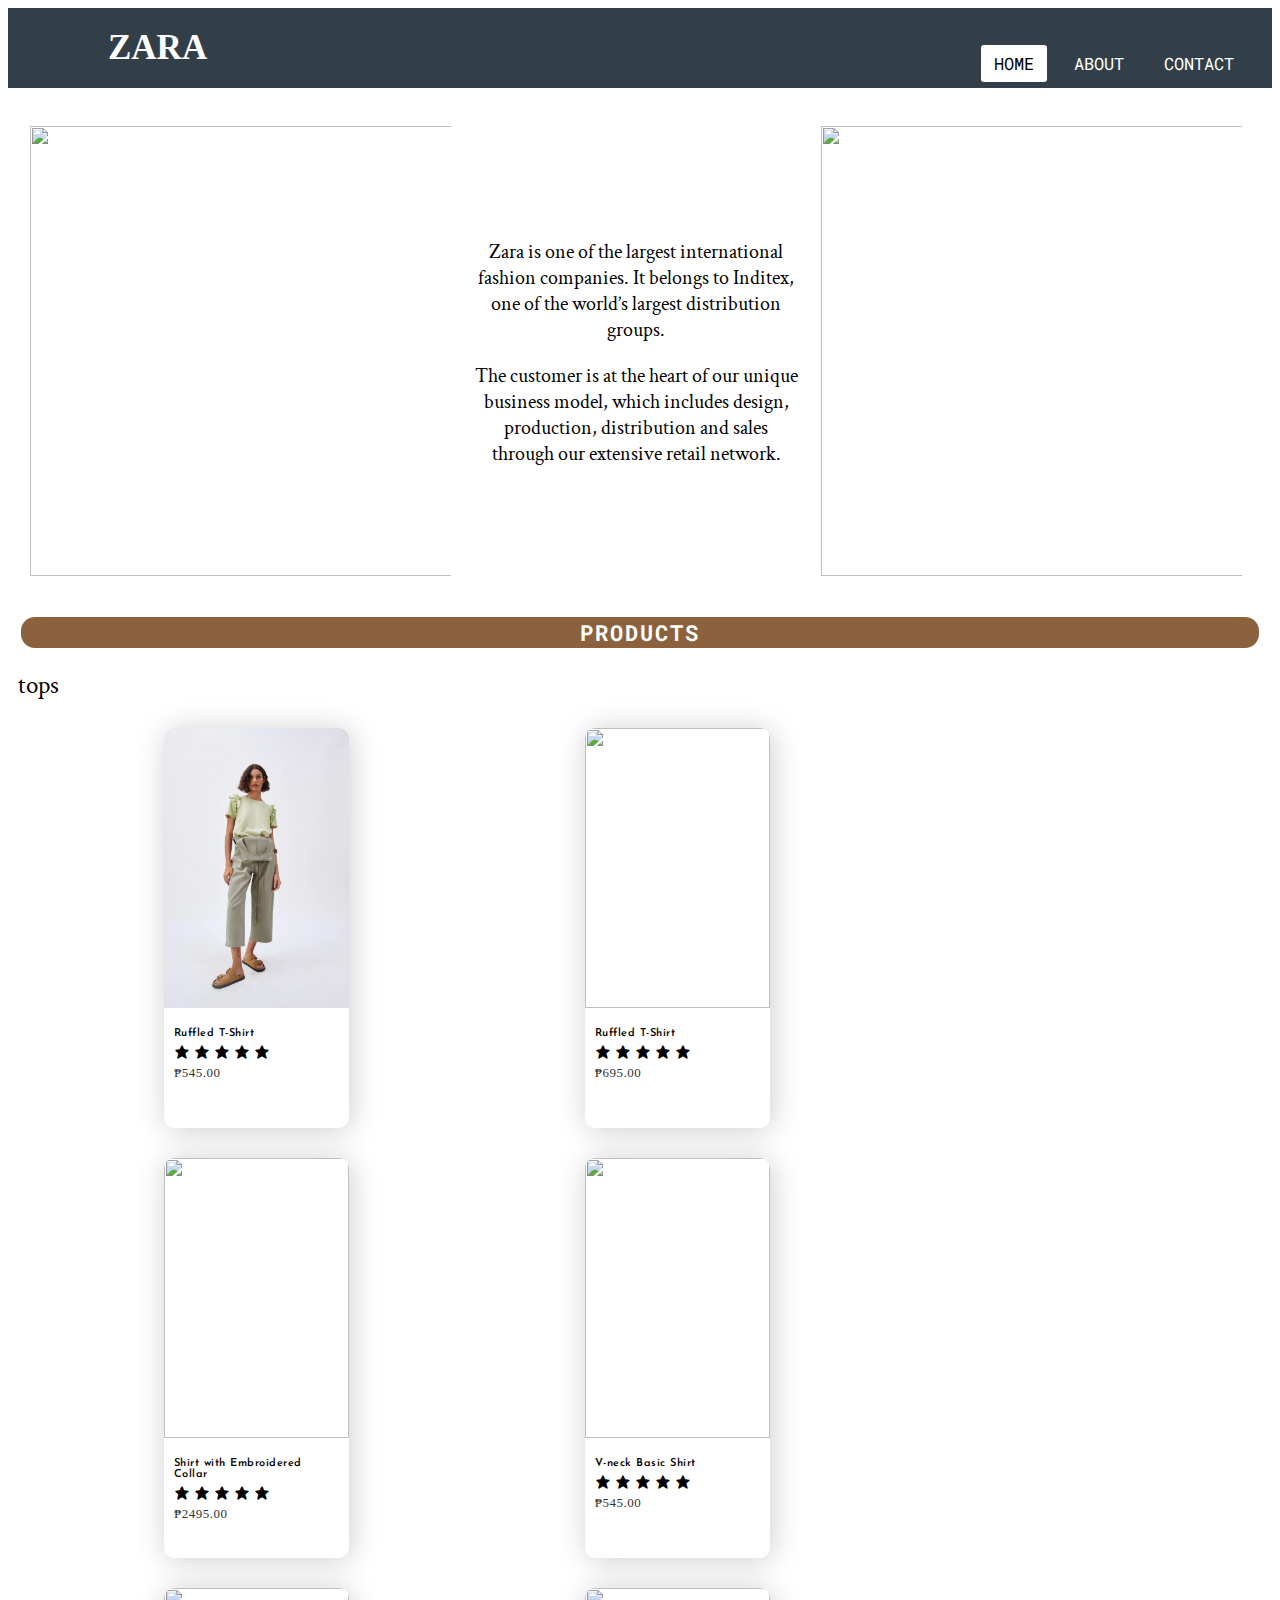
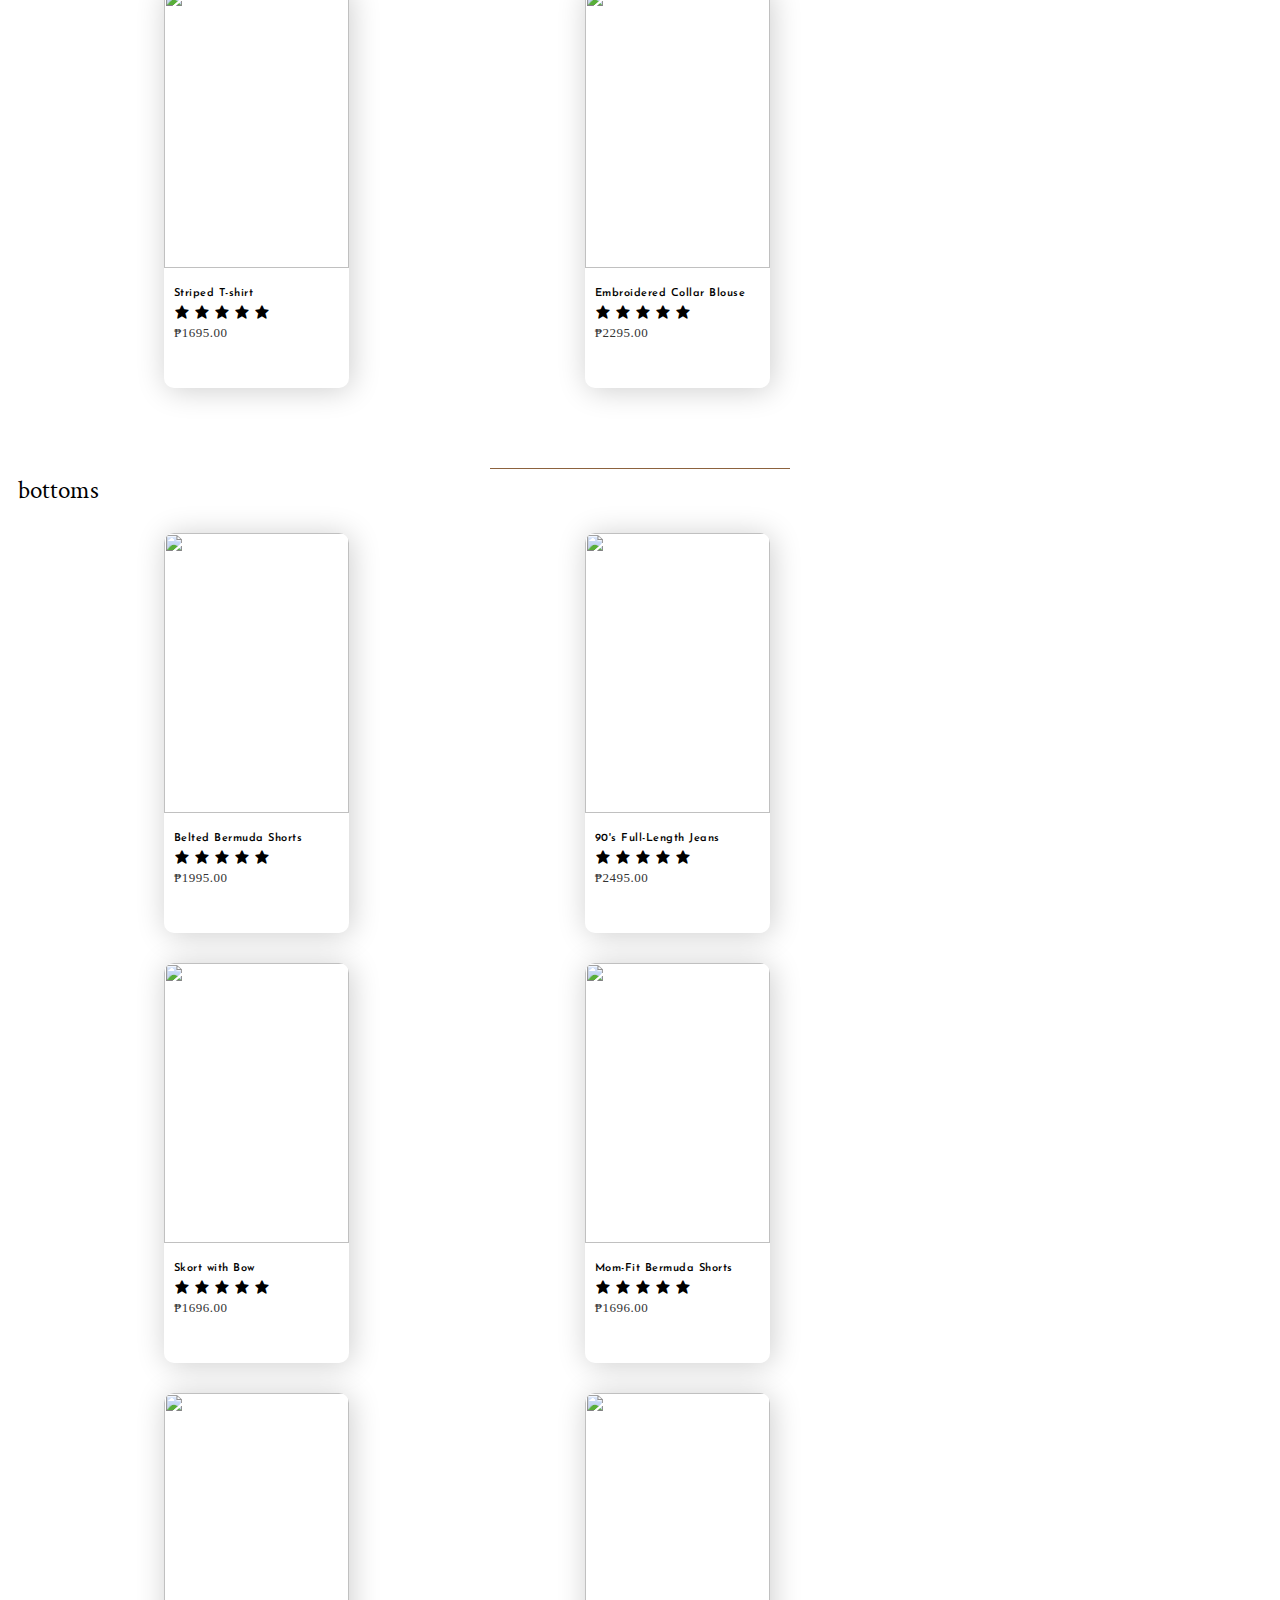
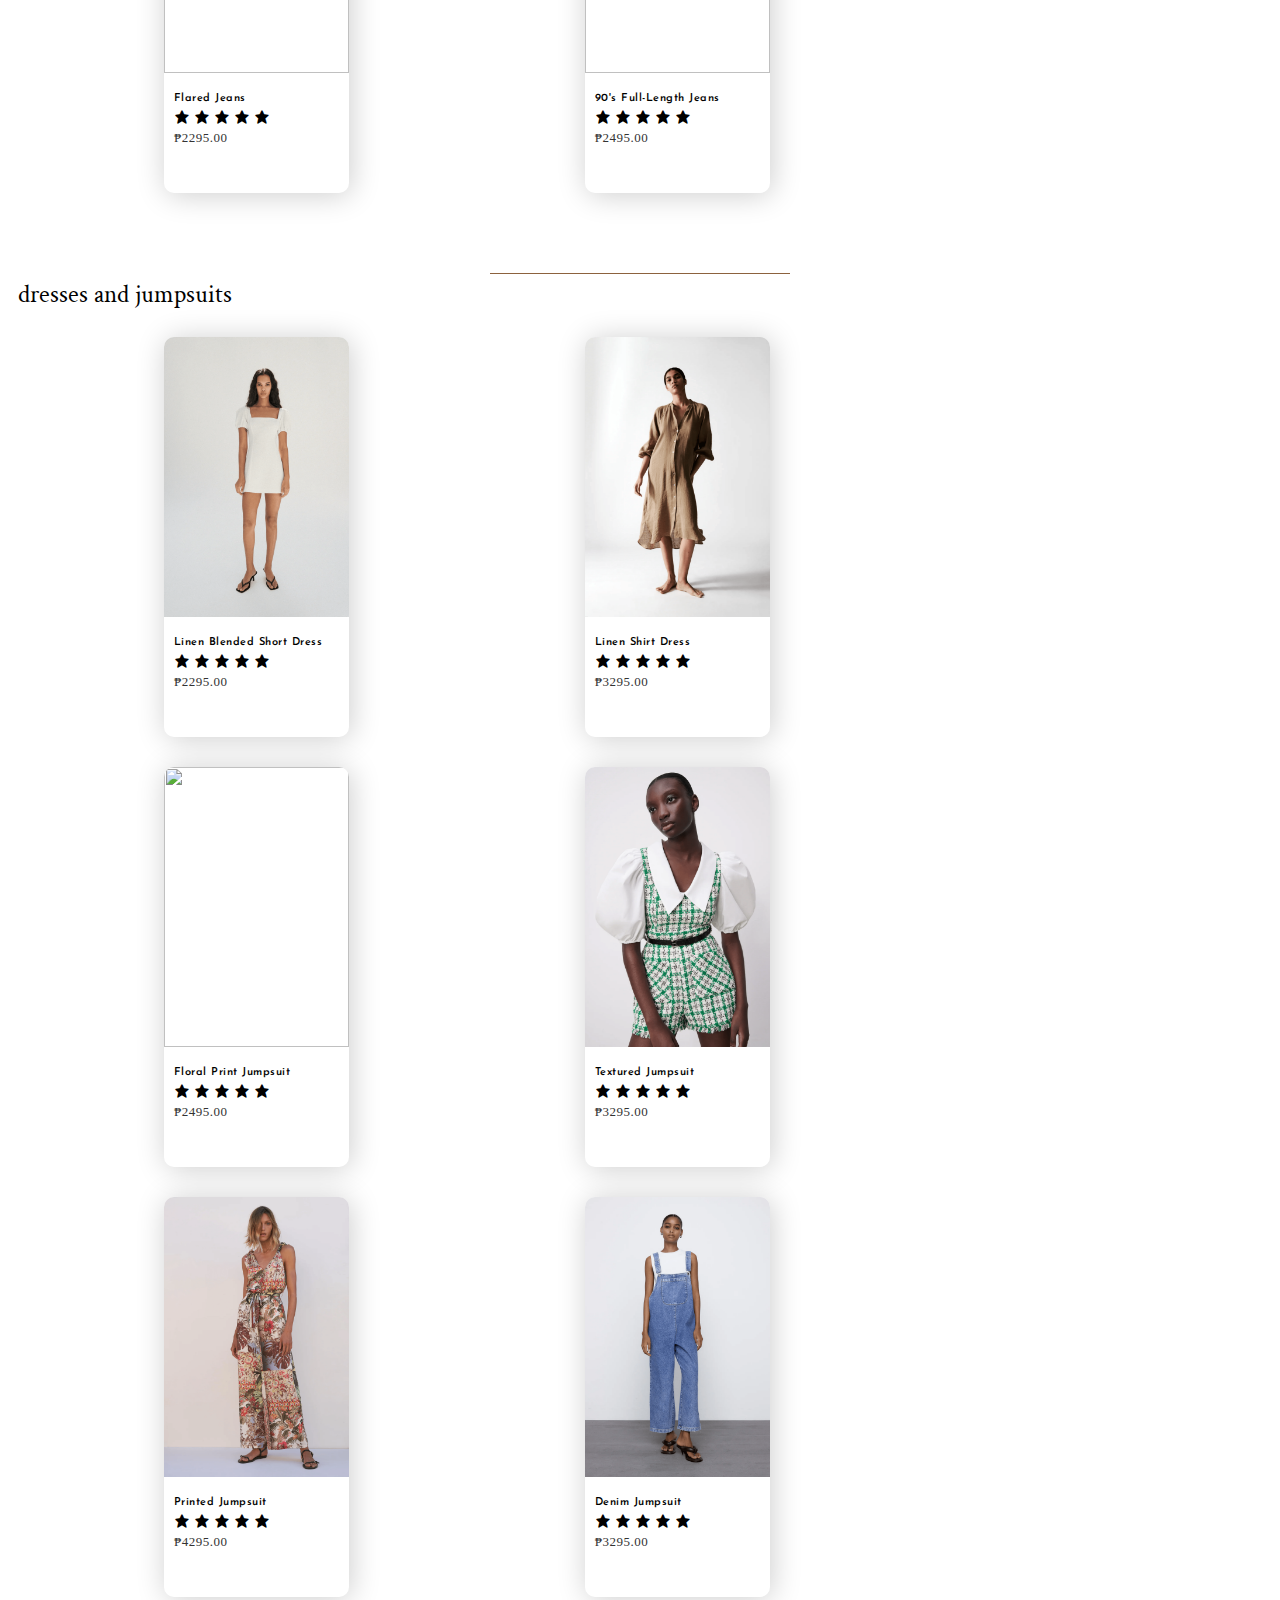
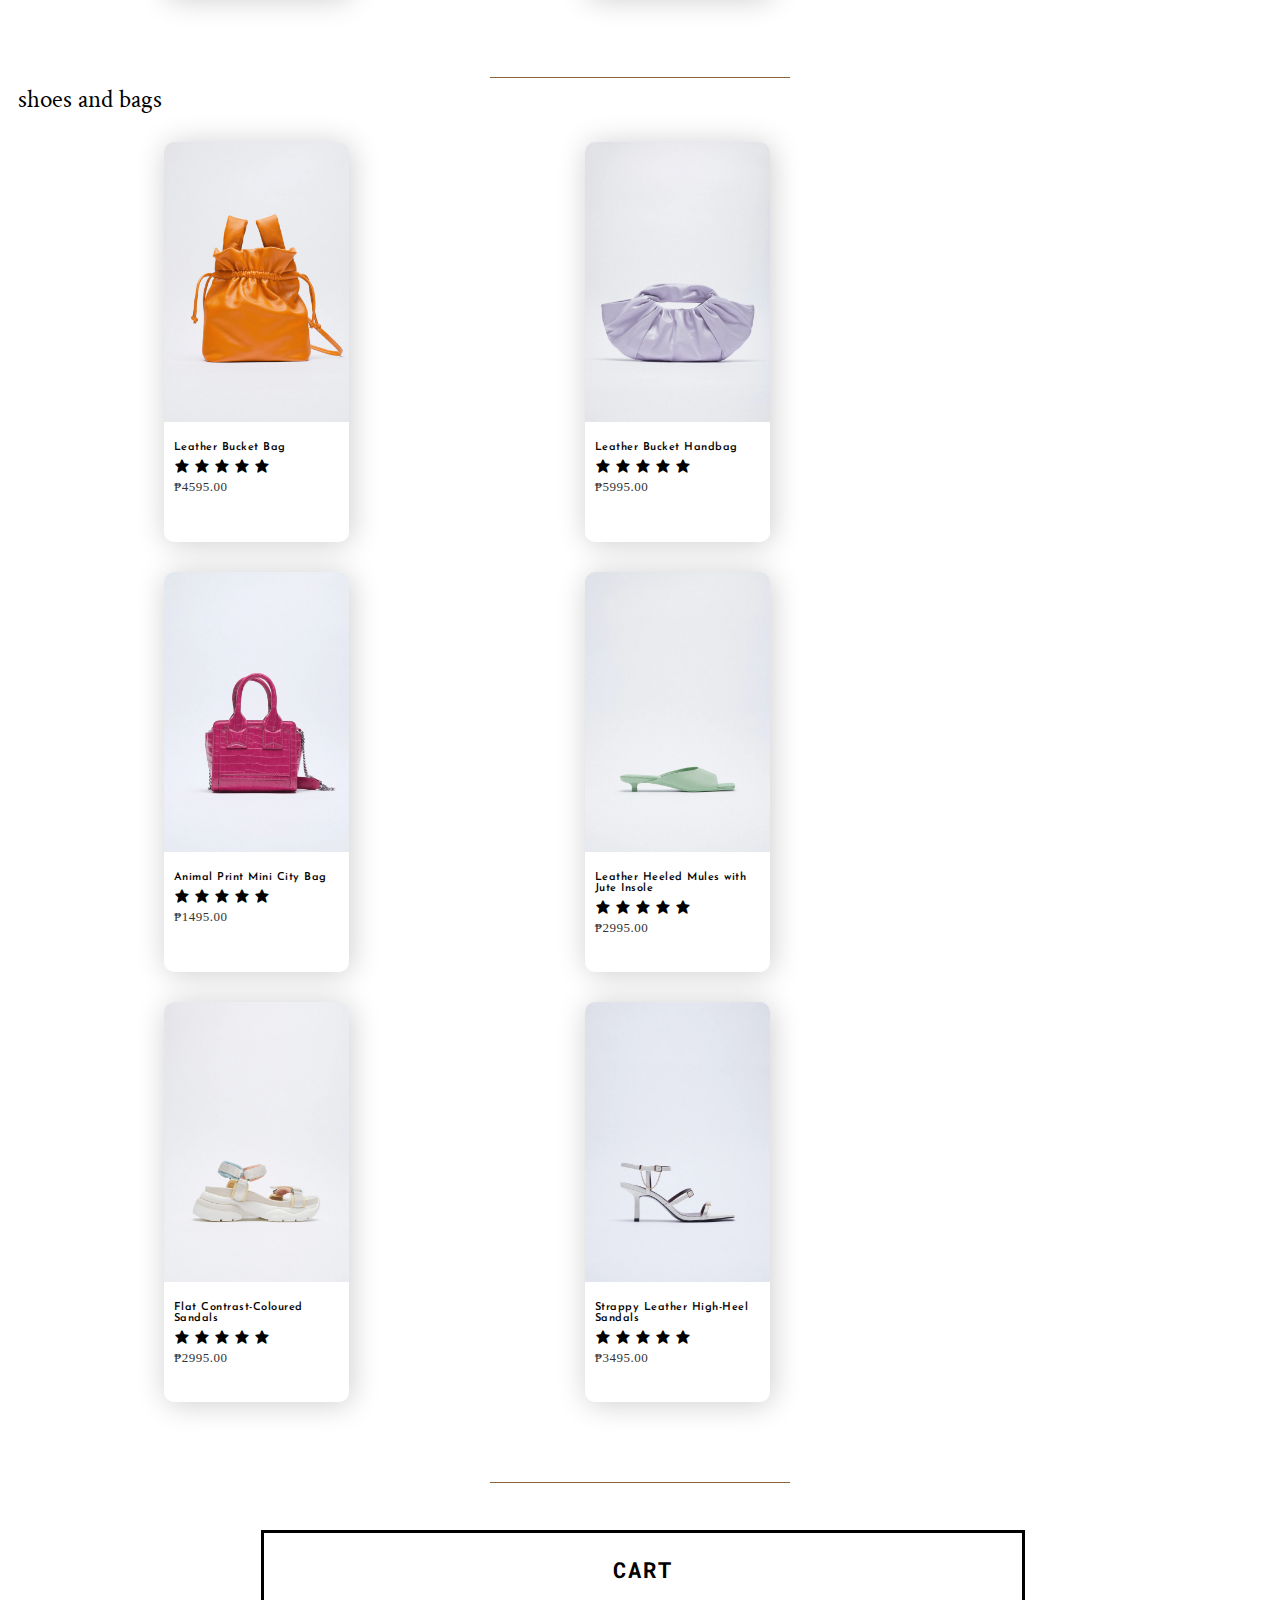
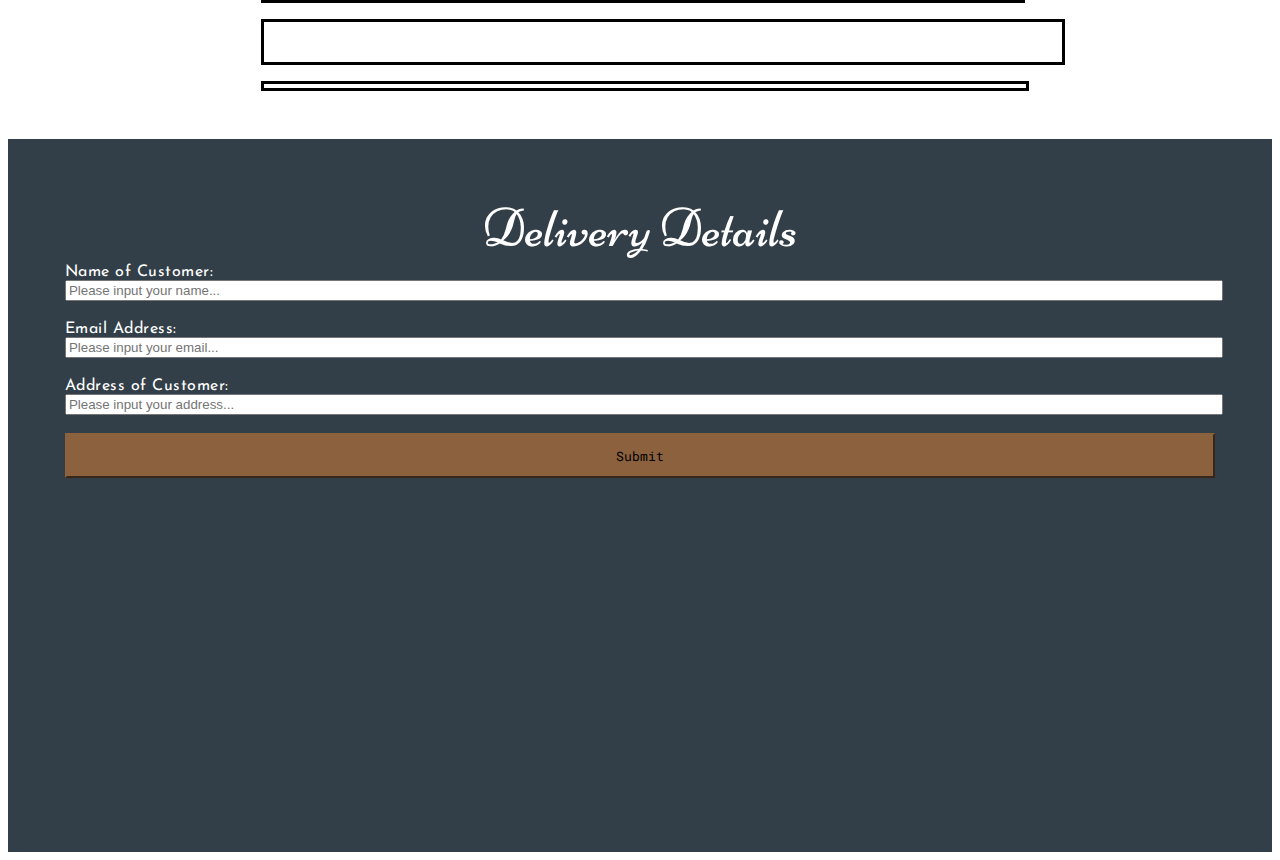
==== commit ced45899: "Update index.html" ====
--- a/index.html
+++ b/index.html
@@ -409,7 +409,7 @@
                         <li class="item-b">
                             <div class="box">
                                 <div class="slide-img">
-                                    <img src="dresses-and-jumpsuits/IMG_5370.png" alt="" />
+                                    <img src="dresses-and-jumpsuits/IMG_5370.PNG" alt="" />
                                     <div class="overlay">
                                         <a href="#" class="buy-btn" onclick="dajTwo()">Add to Cart</a>
                                     </div>
@@ -434,7 +434,7 @@
                         <li class="item-c">
                             <div class="box">
                                 <div class="slide-img">
-                                    <img src="dresses-and-jumpsuits/IMG_5366.png" alt="" />
+                                    <img src="dresses-and-jumpsuits/IMG_5366.PNG" alt="" />
                                     <div class="overlay">
                                         <a href="#" class="buy-btn" onclick="dajThree()">Add to Cart</a>
                                     </div>
@@ -459,7 +459,7 @@
                         <li class="item-d">
                             <div class="box">
                                 <div class="slide-img">
-                                    <img src="dresses-and-jumpsuits/IMG_5367.png" alt="" />
+                                    <img src="dresses-and-jumpsuits/IMG_5367.PNG" alt="" />
                                     <div class="overlay">
                                         <a href="#" class="buy-btn" onclick="dajFour()">Add to Cart</a>
                                     </div>
@@ -484,7 +484,7 @@
                         <li class="item-e">
                             <div class="box">
                                 <div class="slide-img">
-                                    <img src="dresses-and-jumpsuits/IMG_5368.png" alt="" />
+                                    <img src="dresses-and-jumpsuits/IMG_5368.PNG" alt="" />
                                     <div class="overlay">
                                         <a href="#" class="buy-btn" onclick="dajFive()">Add to Cart</a>
                                     </div>
@@ -509,7 +509,7 @@
                         <li class="item-f">
                             <div class="box">
                                 <div class="slide-img">
-                                    <img src="dresses-and-jumpsuits/IMG_5369.png" alt="" />
+                                    <img src="dresses-and-jumpsuits/IMG_5369.PNG" alt="" />
                                     <div class="overlay">
                                         <a href="#" class="buy-btn" onclick="dajSix()">Add to Cart</a>
                                     </div>
@@ -541,7 +541,7 @@
                         <li class="item-a">
                             <div class="box">
                                 <div class="slide-img">
-                                    <img src="shoes-and-bags/IMG_5346.png" alt="" />
+                                    <img src="shoes-and-bags/IMG_5346.PNG" alt="" />
                                     <div class="overlay">
                                         <a href="#" class="buy-btn" onclick="sabOne()">Add to Cart</a>
                                     </div>
@@ -566,7 +566,7 @@
                         <li class="item-b">
                             <div class="box">
                                 <div class="slide-img">
-                                    <img src="shoes-and-bags/IMG_5347.png" alt="" />
+                                    <img src="shoes-and-bags/IMG_5347.PNG" alt="" />
                                     <div class="overlay">
                                         <a href="#" class="buy-btn" onclick="sabTwo()">Add to Cart</a>
                                     </div>
@@ -591,7 +591,7 @@
                         <li class="item-c">
                             <div class="box">
                                 <div class="slide-img">
-                                    <img src="shoes-and-bags/IMG_5349.png" alt="" />
+                                    <img src="shoes-and-bags/IMG_5349.PNG" alt="" />
                                     <div class="overlay">
                                         <a href="#" class="buy-btn" onclick="sabThree()">Add to Cart</a>
                                     </div>
@@ -616,7 +616,7 @@
                         <li class="item-d">
                             <div class="box">
                                 <div class="slide-img">
-                                    <img src="shoes-and-bags/IMG_5350.png" alt="" />
+                                    <img src="shoes-and-bags/IMG_5350.PNG" alt="" />
                                     <div class="overlay">
                                         <a href="#" class="buy-btn" onclick="sabFour()">Add to Cart</a>
                                     </div>
@@ -641,7 +641,7 @@
                         <li class="item-e">
                             <div class="box">
                                 <div class="slide-img">
-                                    <img src="shoes-and-bags/IMG_5352.png" alt="" />
+                                    <img src="shoes-and-bags/IMG_5352.PNG" alt="" />
                                     <div class="overlay">
                                         <a href="#" class="buy-btn" onclick="sabFive()">Add to Cart</a>
                                     </div>
@@ -666,7 +666,7 @@
                         <li class="item-f">
                             <div class="box">
                                 <div class="slide-img">
-                                    <img src="shoes-and-bags/IMG_5351.png" alt="" />
+                                    <img src="shoes-and-bags/IMG_5351.PNG" alt="" />
                                     <div class="overlay">
                                         <a href="#" class="buy-btn" onclick="sabSix()">Add to Cart</a>
                                     </div>
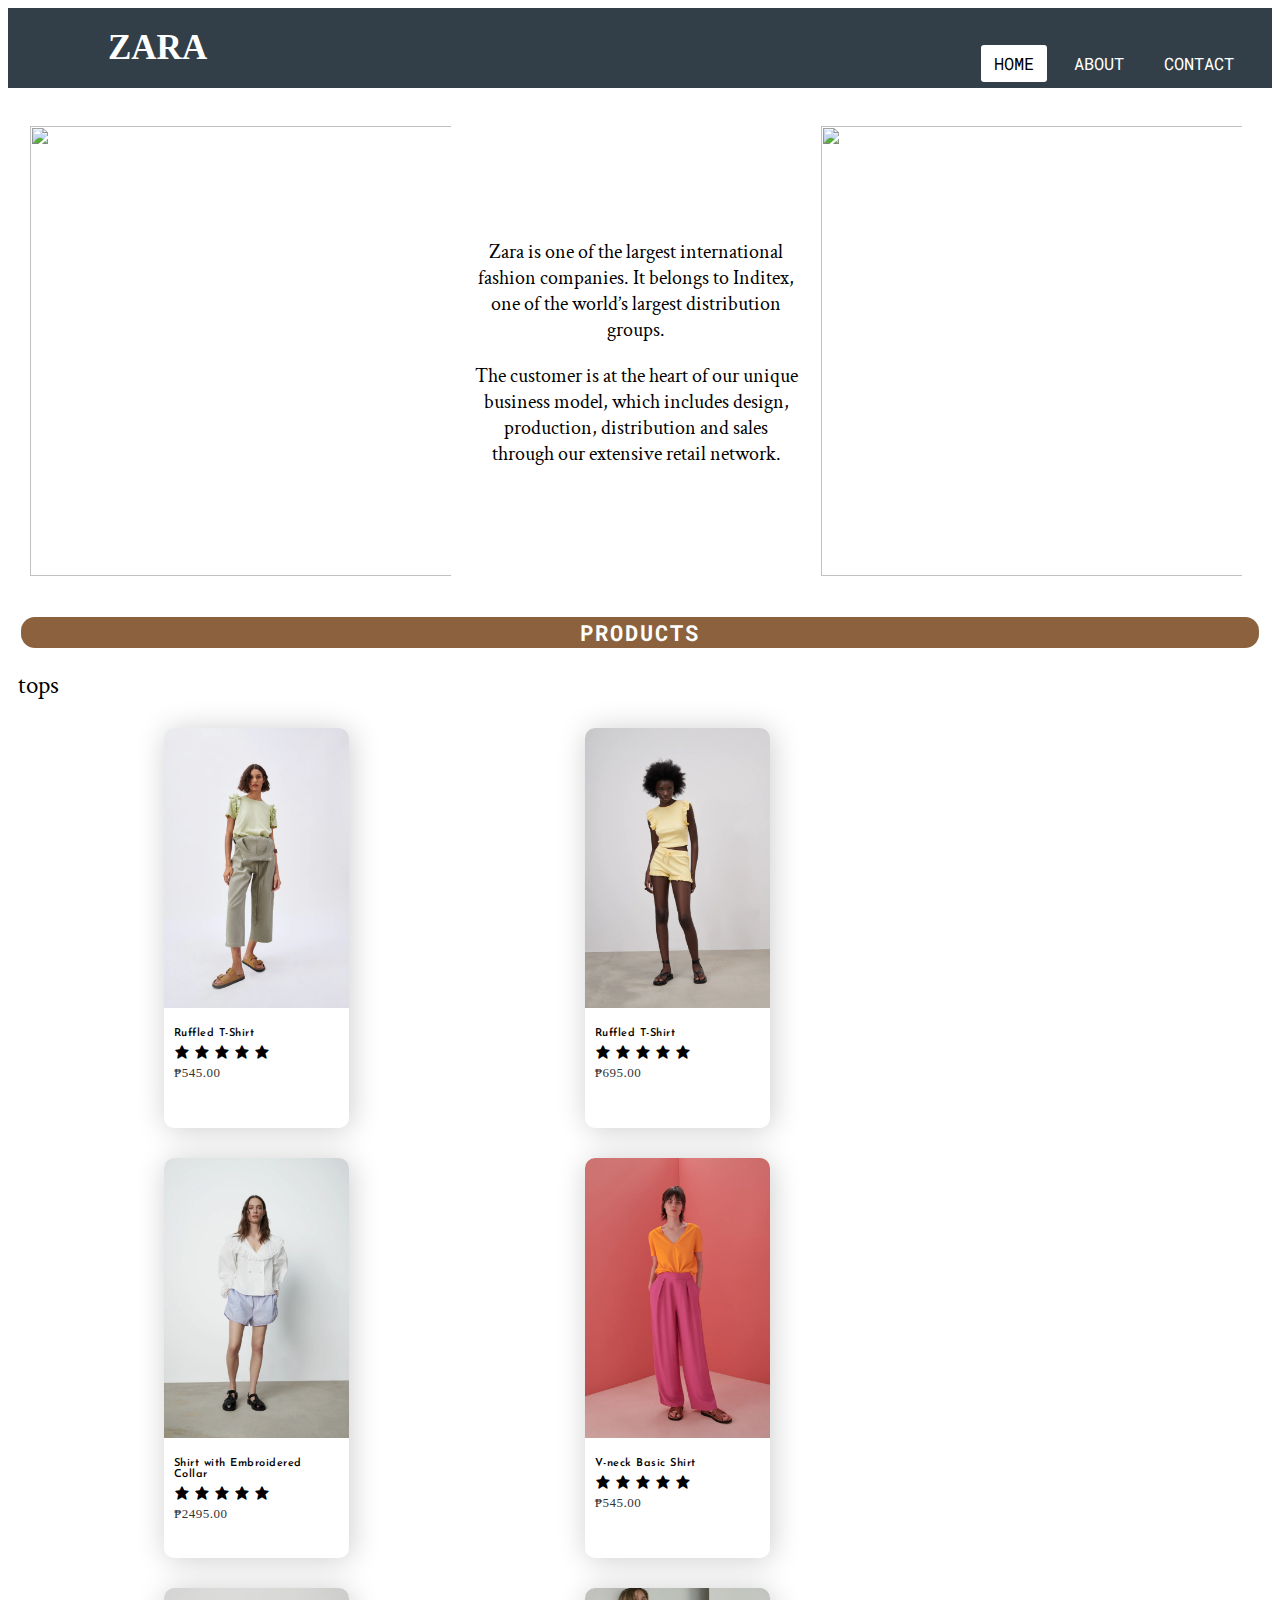
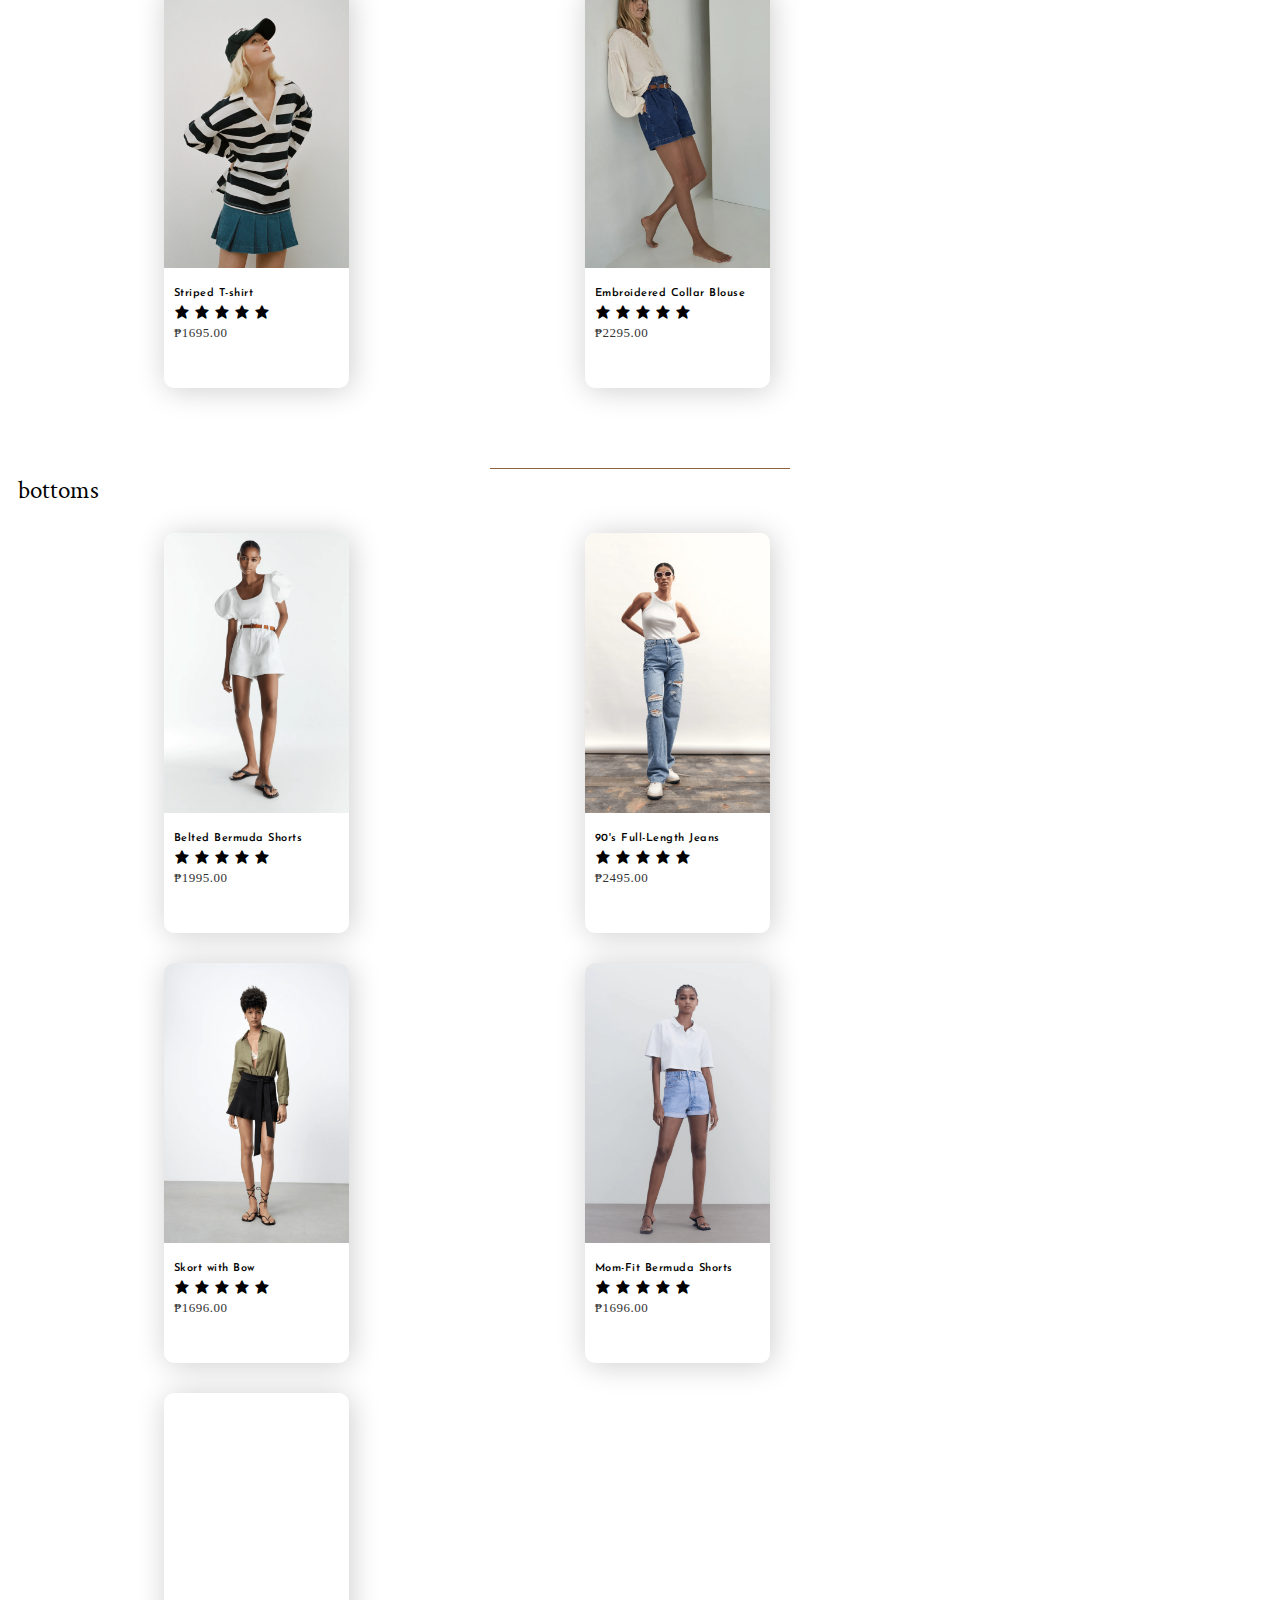
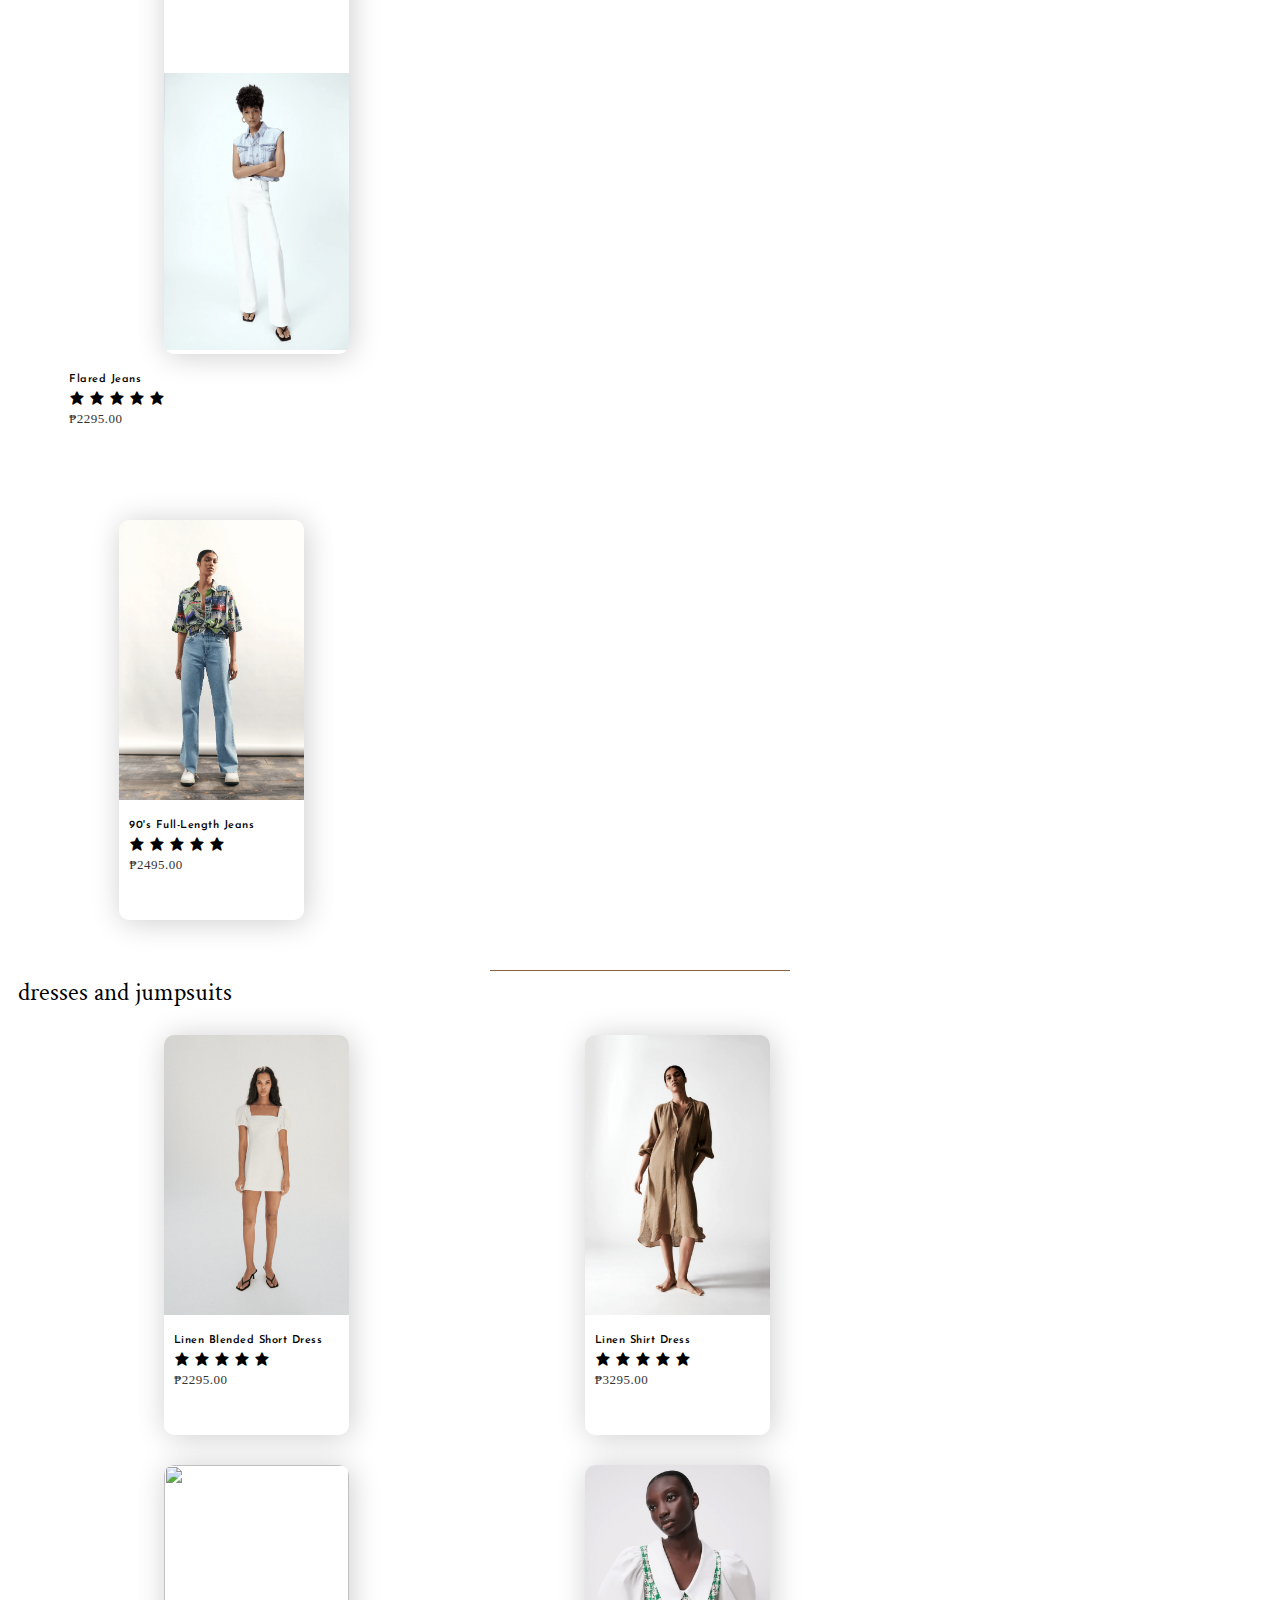
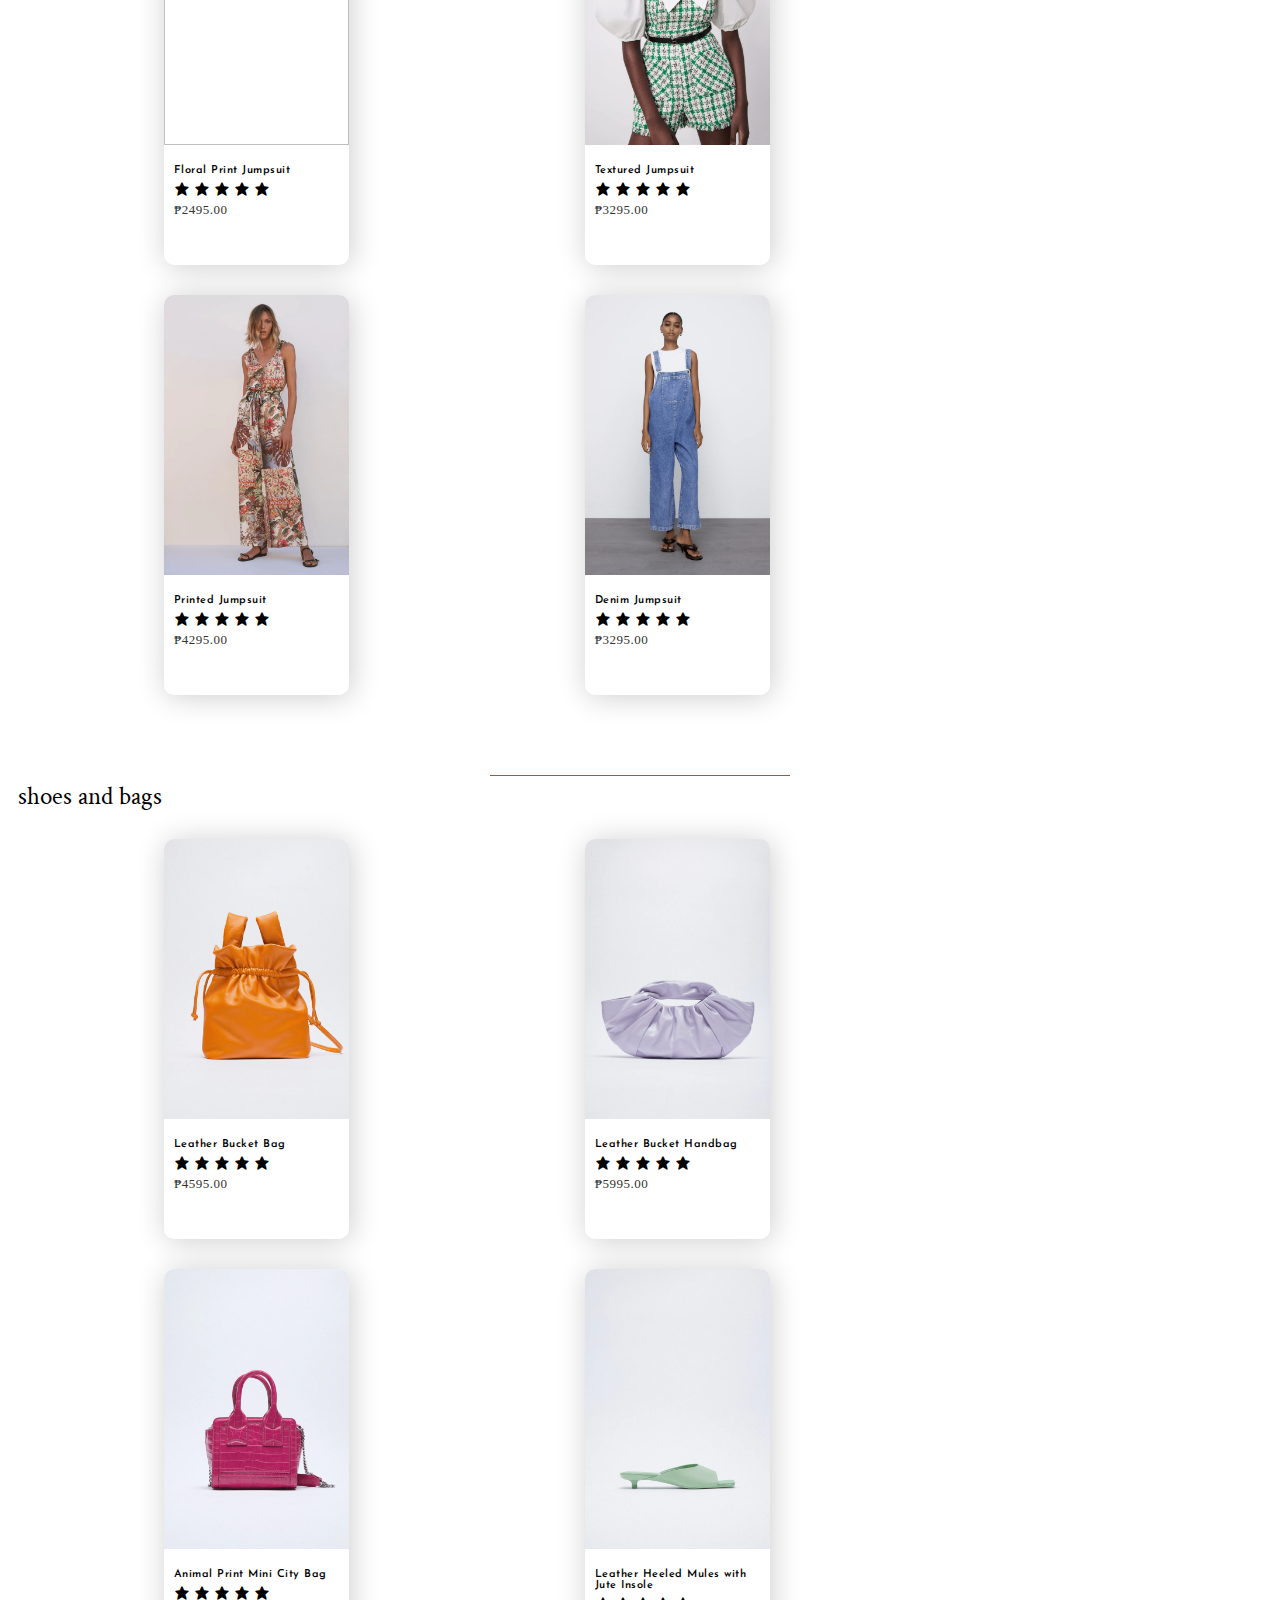
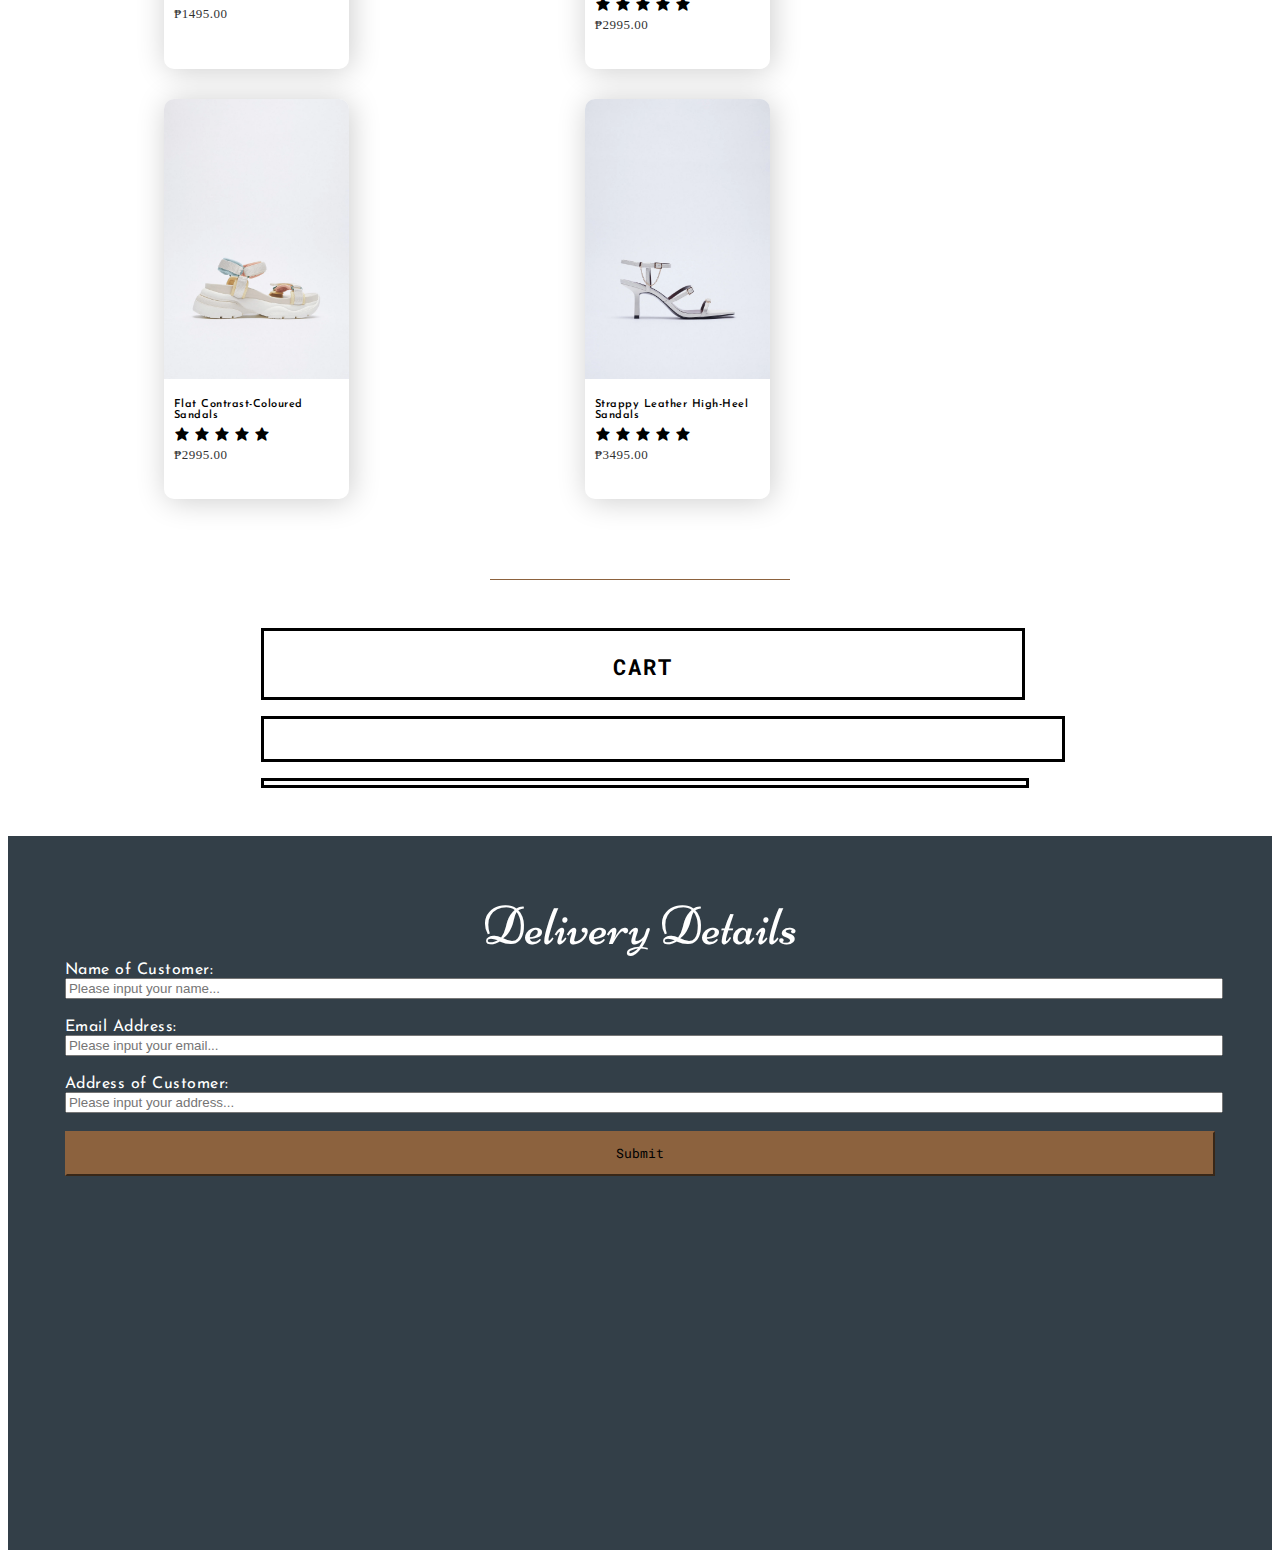
==== commit bbe582fa: "Update index.html" ====
--- a/index.html
+++ b/index.html
@@ -97,7 +97,7 @@
                         <li class="item-b">
                             <div class="box">
                                 <div class="slide-img">
-                                    <img src="tops/IMG_5336.png" alt="" />
+                                    <img src="tops/IMG_5336.PNG" alt="" />
                                     <div class="overlay">
                                         <a href="#" class="buy-btn" onclick="topsTwo()">Add to Cart</a>
                                     </div>
@@ -122,7 +122,7 @@
                         <li class="item-c">
                             <div class="box">
                                 <div class="slide-img">
-                                    <img src="tops/IMG_5337.png" alt="" />
+                                    <img src="tops/IMG_5337.PNG" alt="" />
                                     <div class="overlay">
                                         <a href="#" class="buy-btn" onclick="topsThree()">Add to Cart</a>
                                     </div>
@@ -147,7 +147,7 @@
                         <li class="item-d">
                             <div class="box">
                                 <div class="slide-img">
-                                    <img src="tops/IMG_5339.png" alt="" />
+                                    <img src="tops/IMG_5339.PNG" alt="" />
                                     <div class="overlay">
                                         <a href="#" class="buy-btn" onclick="topsFour()">Add to Cart</a>
                                     </div>
@@ -172,7 +172,7 @@
                         <li class="item-e">
                             <div class="box">
                                 <div class="slide-img">
-                                    <img src="tops/IMG_5340.png" alt="" />
+                                    <img src="tops/IMG_5340.PNG" alt="" />
                                     <div class="overlay">
                                         <a href="#" class="buy-btn" onclick="topsFive()">Add to Cart</a>
                                     </div>
@@ -197,7 +197,7 @@
                         <li class="item-f">
                             <div class="box">
                                 <div class="slide-img">
-                                    <img src="tops/IMG_5338.png" alt="" />
+                                    <img src="tops/IMG_5338.PNG" alt="" />
                                     <div class="overlay">
                                         <a href="#" class="buy-btn" onclick="topsSix()">Add to Cart</a>
                                     </div>
@@ -228,7 +228,7 @@
                         <li class="item-a">
                             <div class="box">
                                 <div class="slide-img">
-                                    <img src="bottoms/IMG_5355.png" alt="" />
+                                    <img src="bottoms/IMG_5355.PNG" alt="" />
                                     <div class="overlay">
                                         <a href="#" class="buy-btn" onclick="bottomOne()">Add to Cart</a>
                                     </div>
@@ -253,7 +253,7 @@
                         <li class="item-b">
                             <div class="box">
                                 <div class="slide-img">
-                                    <img src="bottoms/IMG_5376.png" alt="" />
+                                    <img src="bottoms/IMG_5376.PNG" alt="" />
                                     <div class="overlay">
                                         <a href="#" class="buy-btn" onclick="bottomTwo()">Add to Cart</a>
                                     </div>
@@ -278,7 +278,7 @@
                         <li class="item-c">
                             <div class="box">
                                 <div class="slide-img">
-                                    <img src="bottoms/IMG_5357.png" alt="" />
+                                    <img src="bottoms/IMG_5357.PNG" alt="" />
                                     <div class="overlay">
                                         <a href="#" class="buy-btn" onclick="bottomThree()">Add to Cart</a>
                                     </div>
@@ -303,7 +303,7 @@
                         <li class="item-d">
                             <div class="box">
                                 <div class="slide-img">
-                                    <img src="bottoms/IMG_5358.png" alt="" />
+                                    <img src="bottoms/IMG_5358.PNG" alt="" />
                                     <div class="overlay">
                                         <a href="#" class="buy-btn" onclick="bottomFour()">Add to Cart</a>
                                     </div>
@@ -327,8 +327,8 @@
                         </li>
                         <li class="item-e">
                             <div class="box">
-                                <div class="slide-img">
-                                    <img src="bottoms/IMG_5361.png" alt="" />
+                                <div class="slide-img"></div>
+                                    <img src="bottoms/IMG_5361.PNG" alt="" />
                                     <div class="overlay">
                                         <a href="#" class="buy-btn" onclick="bottomFive()">Add to Cart</a>
                                     </div>
@@ -353,7 +353,7 @@
                         <li class="item-f">
                             <div class="box">
                                 <div class="slide-img">
-                                    <img src="bottoms/IMG_5360.png" alt="" />
+                                    <img src="bottoms/IMG_5360.PNG" alt="" />
                                     <div class="overlay">
                                         <a href="#" class="buy-btn" onclick="bottomSix()">Add to Cart</a>
                                     </div>
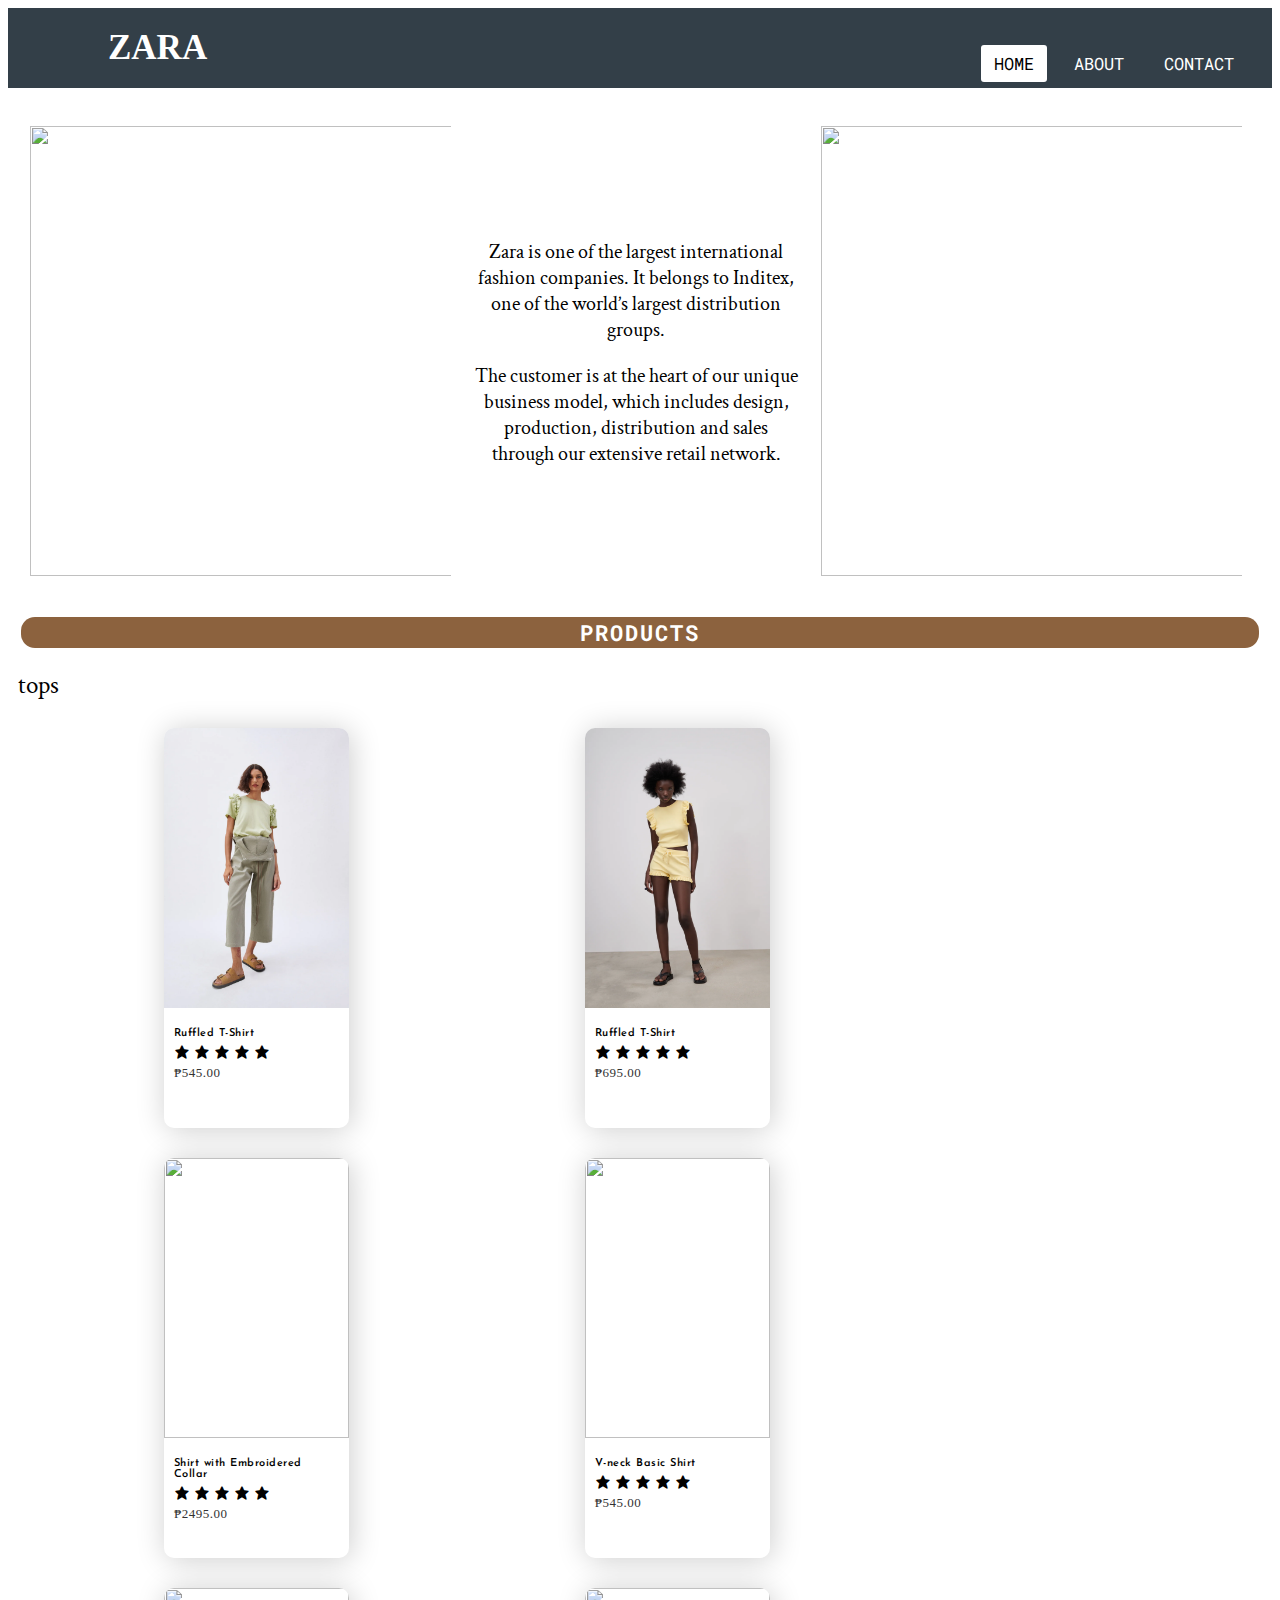
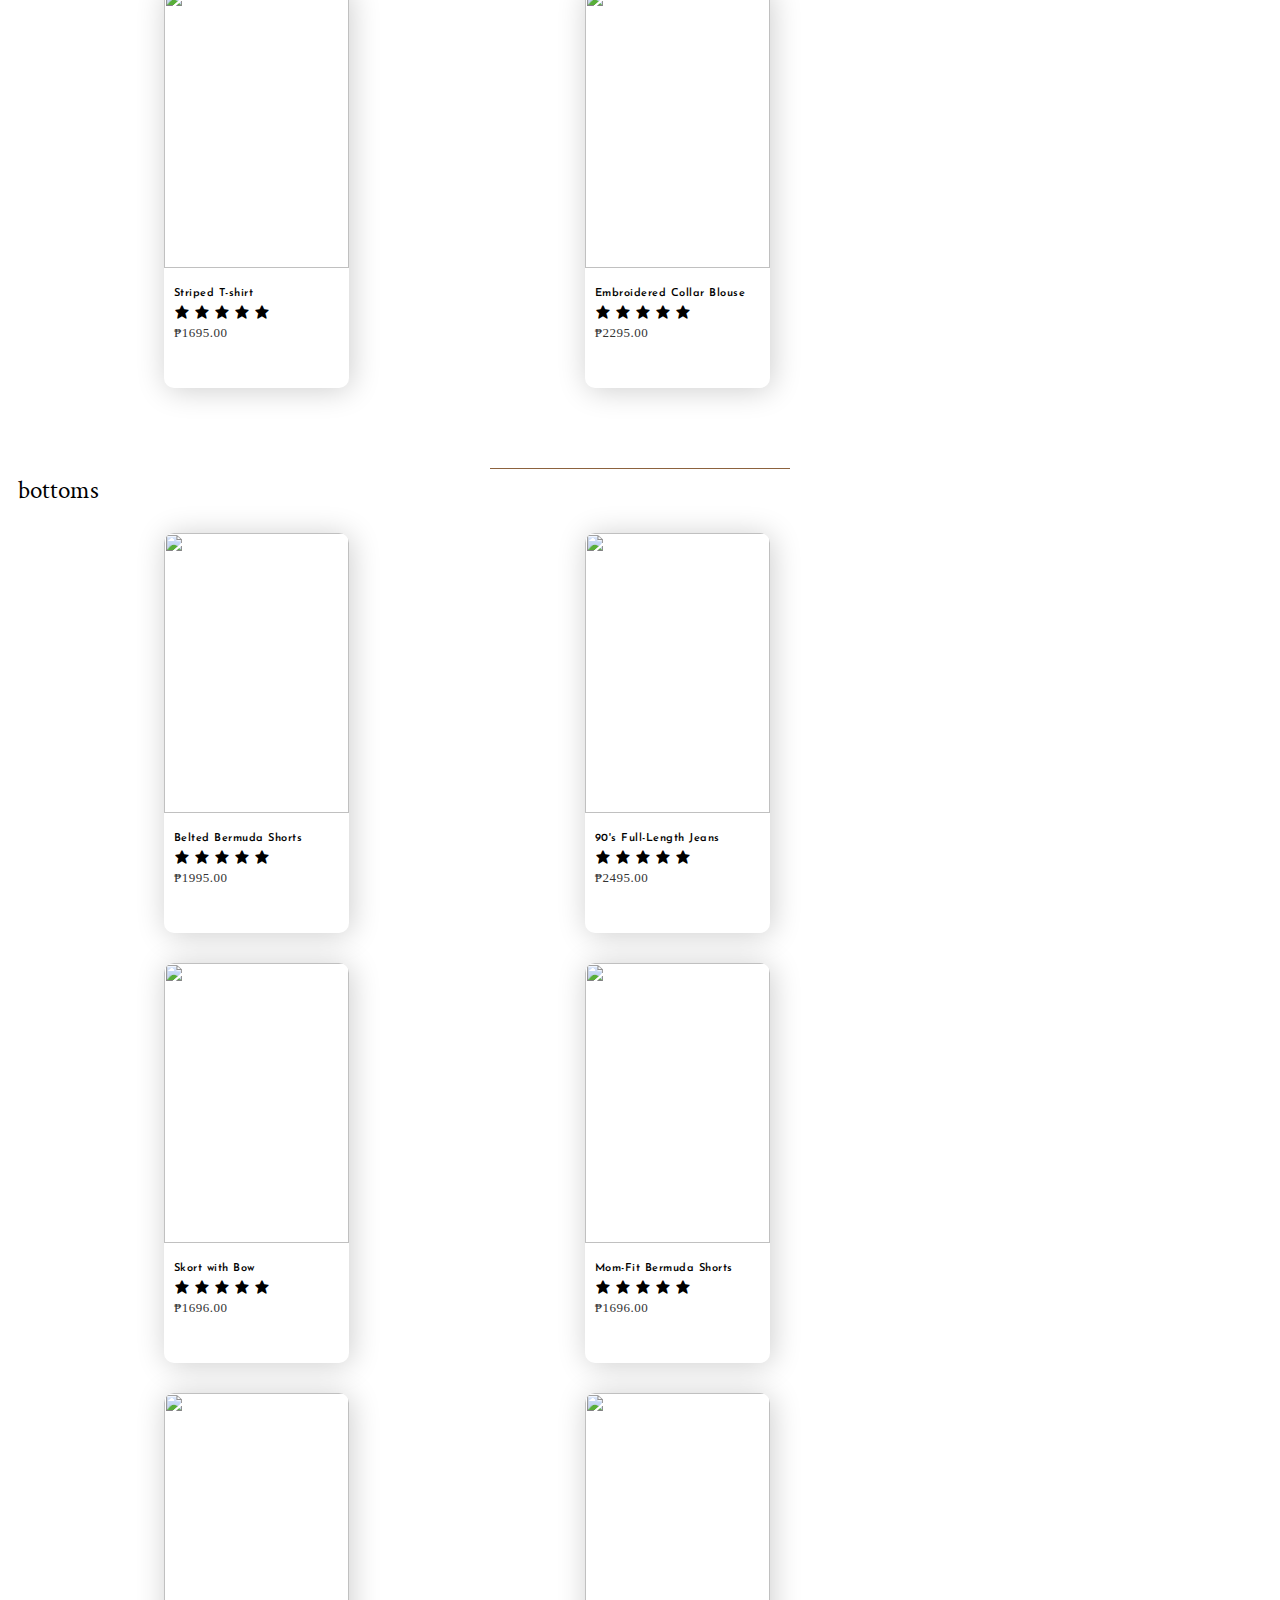
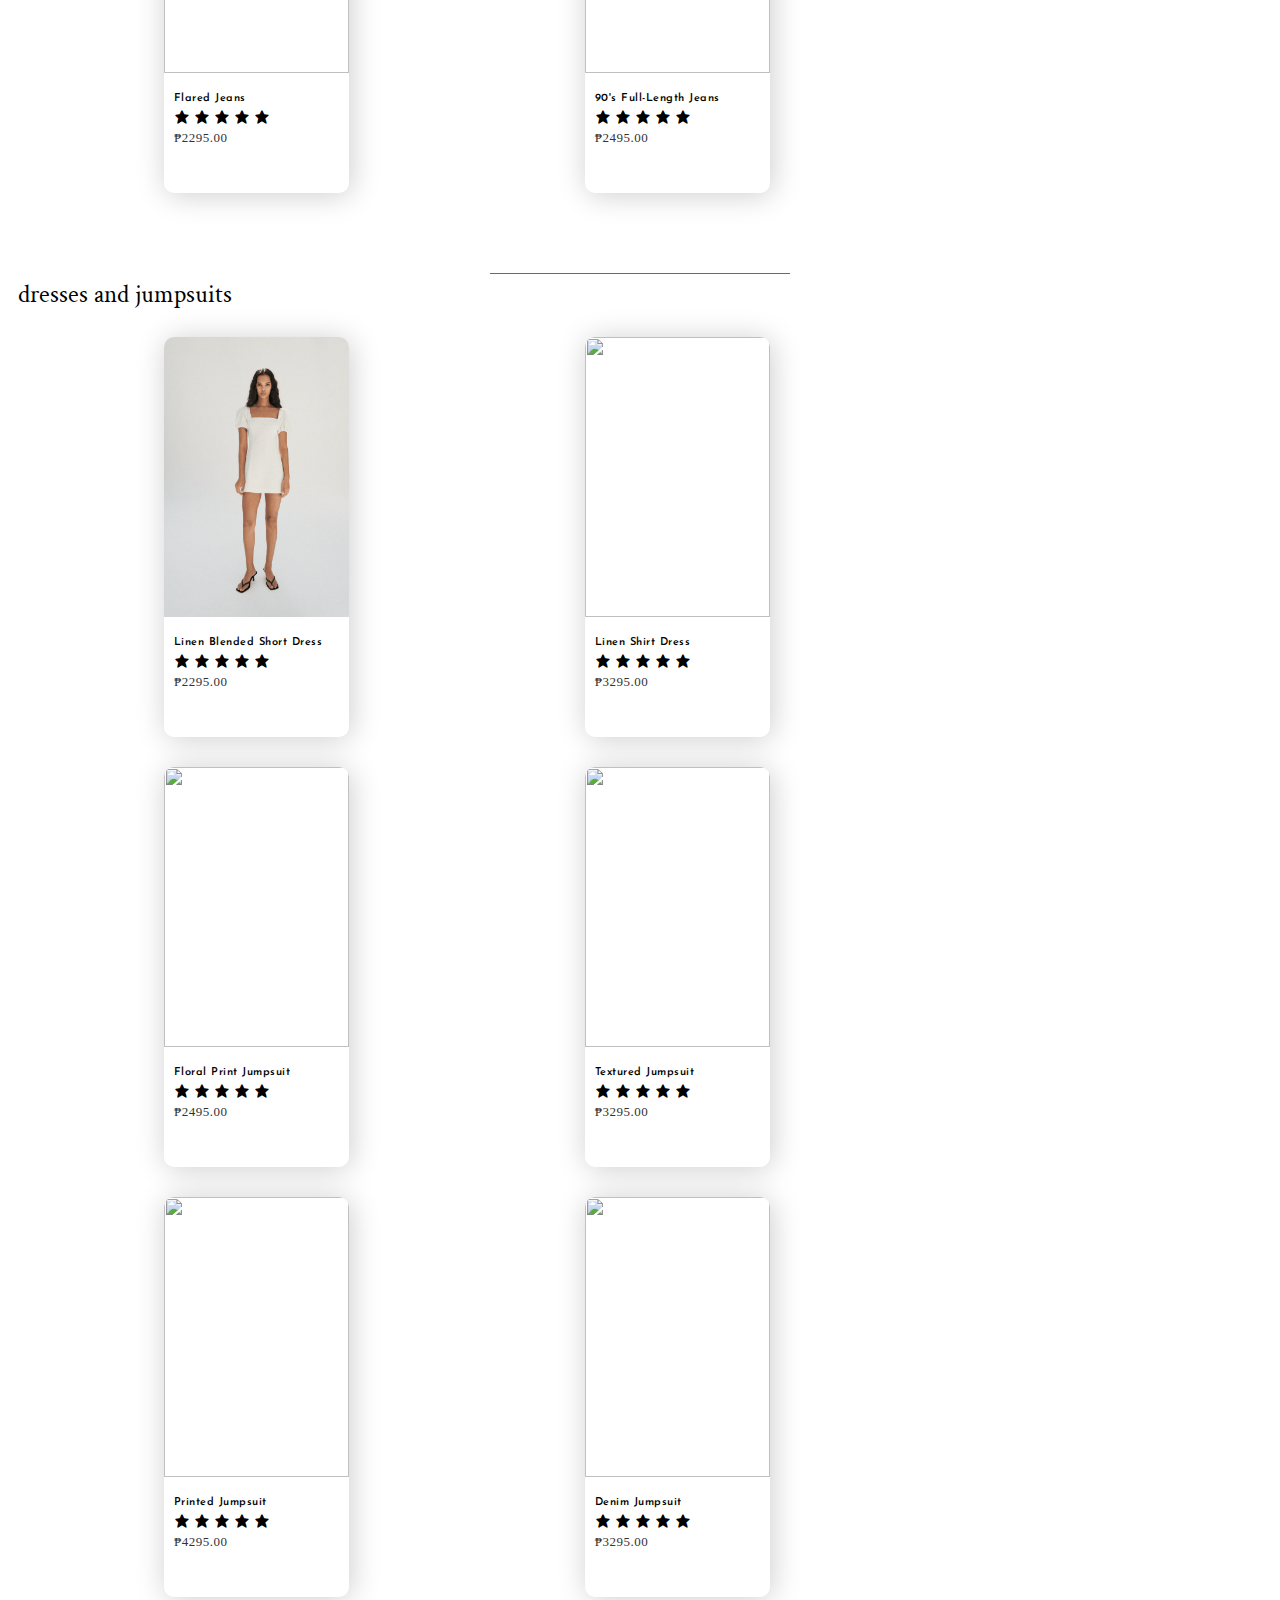
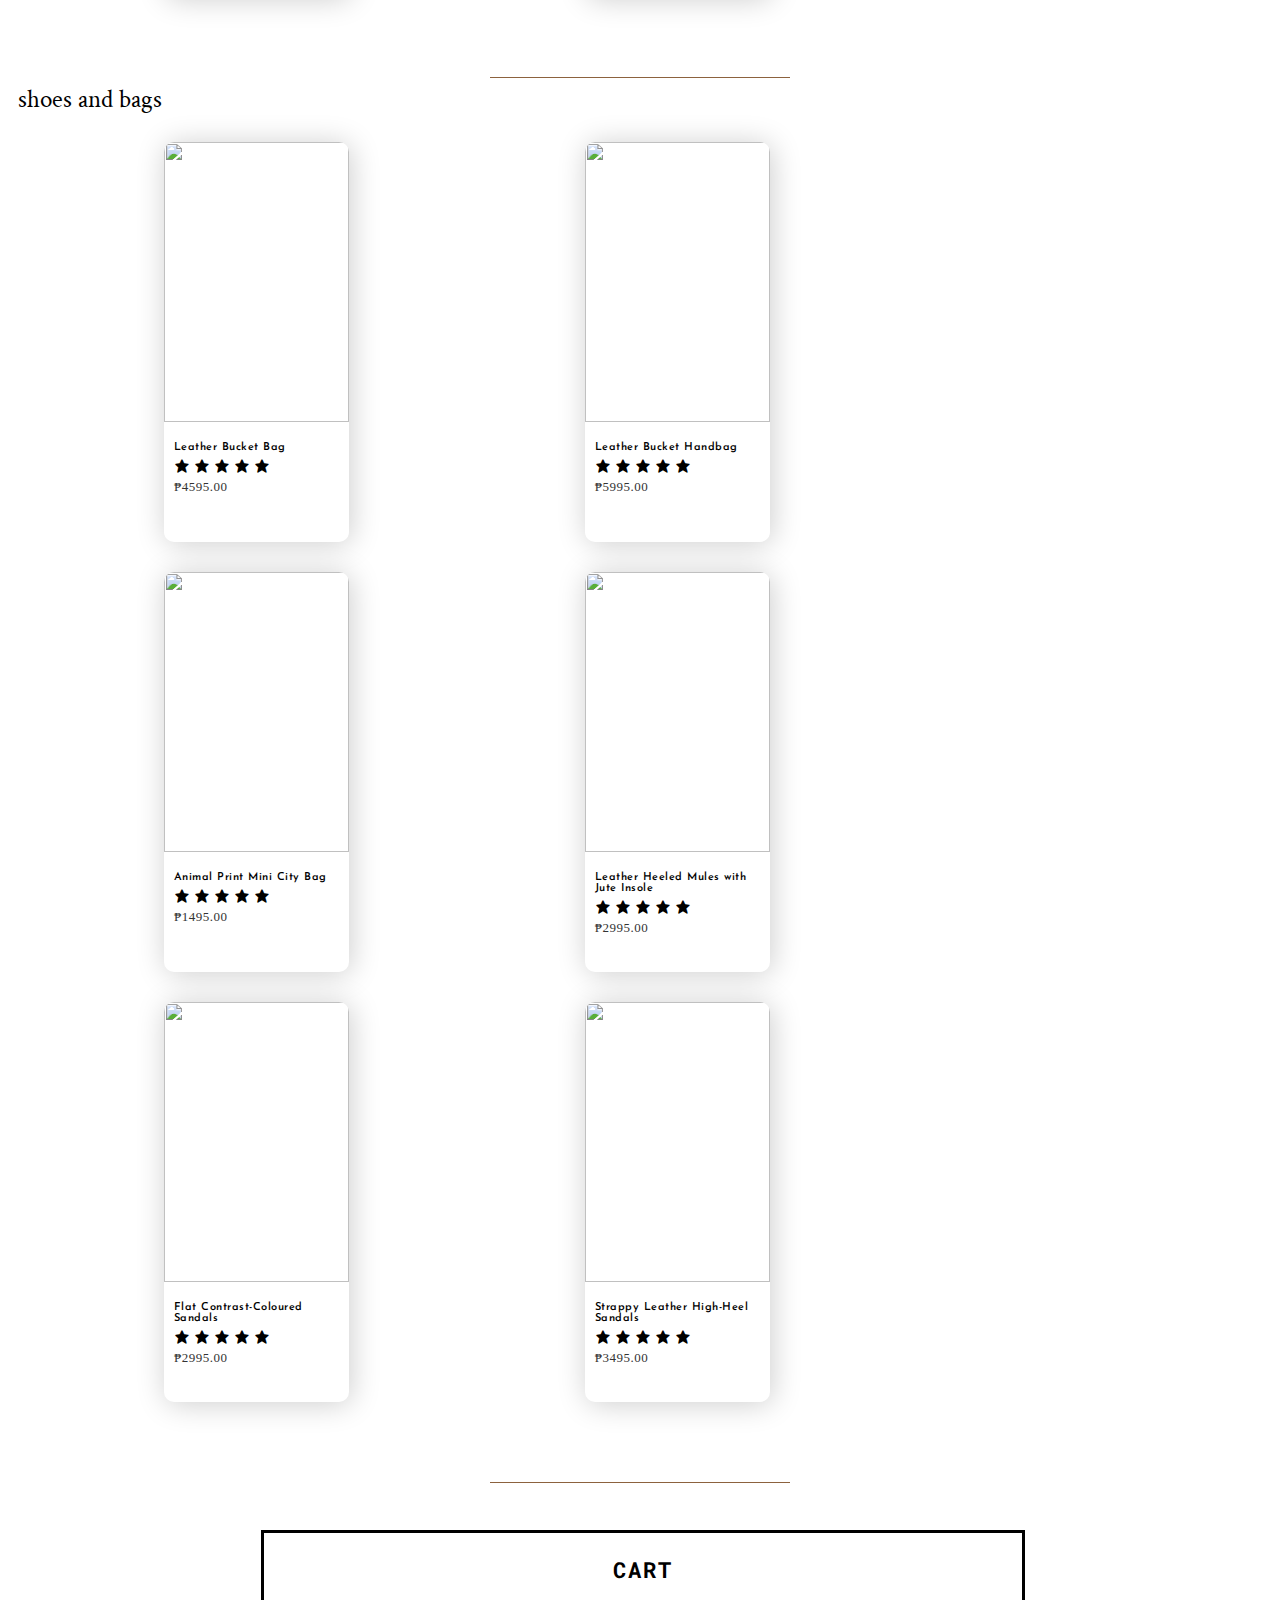
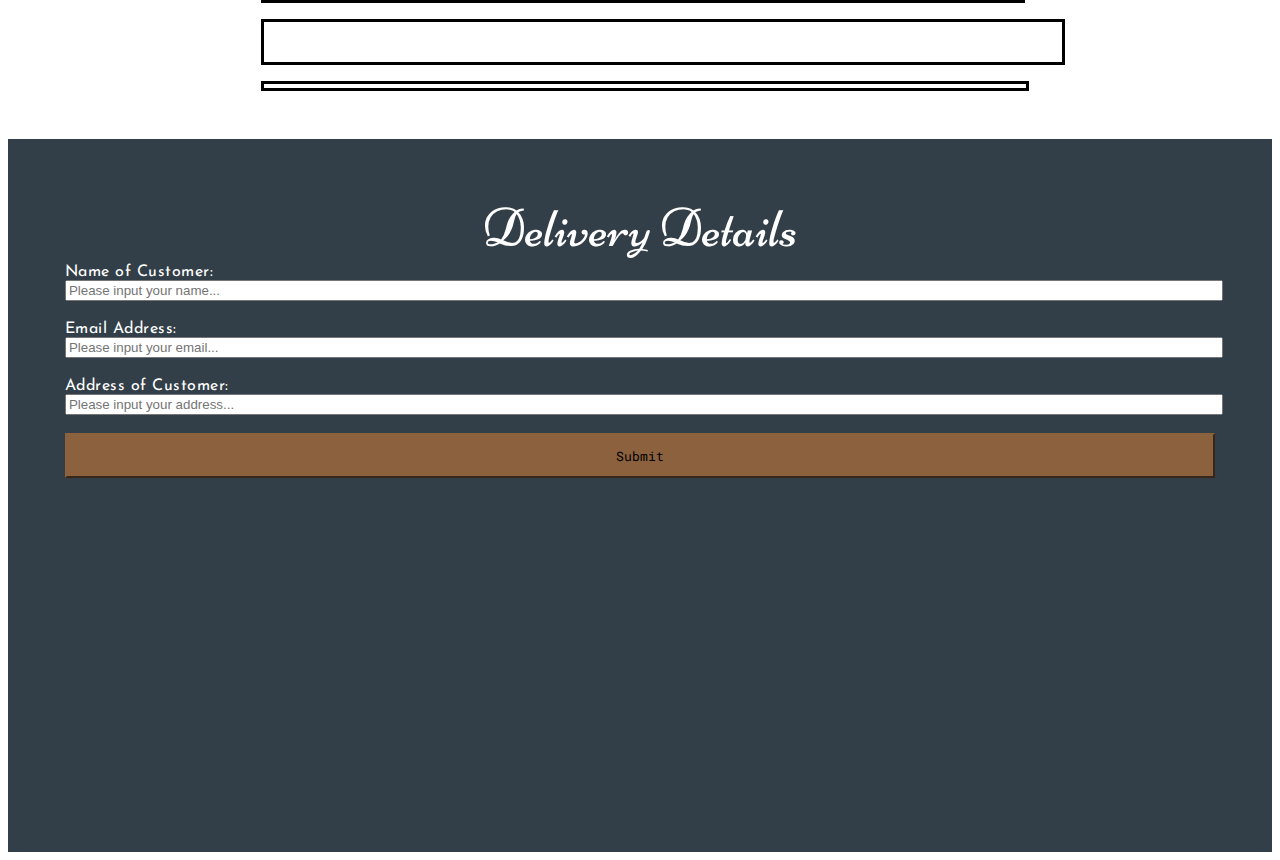
==== commit fd368c4c: "Update index.html" ====
--- a/index.html
+++ b/index.html
@@ -122,7 +122,7 @@
                         <li class="item-c">
                             <div class="box">
                                 <div class="slide-img">
-                                    <img src="tops/IMG_5337.PNG" alt="" />
+                                    <img src="tops/IMG_5337.png" alt="" />
                                     <div class="overlay">
                                         <a href="#" class="buy-btn" onclick="topsThree()">Add to Cart</a>
                                     </div>
@@ -147,7 +147,7 @@
                         <li class="item-d">
                             <div class="box">
                                 <div class="slide-img">
-                                    <img src="tops/IMG_5339.PNG" alt="" />
+                                    <img src="tops/IMG_5339.png" alt="" />
                                     <div class="overlay">
                                         <a href="#" class="buy-btn" onclick="topsFour()">Add to Cart</a>
                                     </div>
@@ -172,7 +172,7 @@
                         <li class="item-e">
                             <div class="box">
                                 <div class="slide-img">
-                                    <img src="tops/IMG_5340.PNG" alt="" />
+                                    <img src="tops/IMG_5340.png" alt="" />
                                     <div class="overlay">
                                         <a href="#" class="buy-btn" onclick="topsFive()">Add to Cart</a>
                                     </div>
@@ -197,7 +197,7 @@
                         <li class="item-f">
                             <div class="box">
                                 <div class="slide-img">
-                                    <img src="tops/IMG_5338.PNG" alt="" />
+                                    <img src="tops/IMG_5338.png" alt="" />
                                     <div class="overlay">
                                         <a href="#" class="buy-btn" onclick="topsSix()">Add to Cart</a>
                                     </div>
@@ -228,7 +228,7 @@
                         <li class="item-a">
                             <div class="box">
                                 <div class="slide-img">
-                                    <img src="bottoms/IMG_5355.PNG" alt="" />
+                                    <img src="bottoms/IMG_5355.png" alt="" />
                                     <div class="overlay">
                                         <a href="#" class="buy-btn" onclick="bottomOne()">Add to Cart</a>
                                     </div>
@@ -253,7 +253,7 @@
                         <li class="item-b">
                             <div class="box">
                                 <div class="slide-img">
-                                    <img src="bottoms/IMG_5376.PNG" alt="" />
+                                    <img src="bottoms/IMG_5376.png" alt="" />
                                     <div class="overlay">
                                         <a href="#" class="buy-btn" onclick="bottomTwo()">Add to Cart</a>
                                     </div>
@@ -278,7 +278,7 @@
                         <li class="item-c">
                             <div class="box">
                                 <div class="slide-img">
-                                    <img src="bottoms/IMG_5357.PNG" alt="" />
+                                    <img src="bottoms/IMG_5357.png" alt="" />
                                     <div class="overlay">
                                         <a href="#" class="buy-btn" onclick="bottomThree()">Add to Cart</a>
                                     </div>
@@ -303,7 +303,7 @@
                         <li class="item-d">
                             <div class="box">
                                 <div class="slide-img">
-                                    <img src="bottoms/IMG_5358.PNG" alt="" />
+                                    <img src="bottoms/IMG_5358.png" alt="" />
                                     <div class="overlay">
                                         <a href="#" class="buy-btn" onclick="bottomFour()">Add to Cart</a>
                                     </div>
@@ -327,8 +327,8 @@
                         </li>
                         <li class="item-e">
                             <div class="box">
-                                <div class="slide-img"></div>
-                                    <img src="bottoms/IMG_5361.PNG" alt="" />
+                                <div class="slide-img">
+                                    <img src="bottoms/IMG_5361.png" alt="" />
                                     <div class="overlay">
                                         <a href="#" class="buy-btn" onclick="bottomFive()">Add to Cart</a>
                                     </div>
@@ -353,7 +353,7 @@
                         <li class="item-f">
                             <div class="box">
                                 <div class="slide-img">
-                                    <img src="bottoms/IMG_5360.PNG" alt="" />
+                                    <img src="bottoms/IMG_5360.png" alt="" />
                                     <div class="overlay">
                                         <a href="#" class="buy-btn" onclick="bottomSix()">Add to Cart</a>
                                     </div>
@@ -409,7 +409,7 @@
                         <li class="item-b">
                             <div class="box">
                                 <div class="slide-img">
-                                    <img src="dresses-and-jumpsuits/IMG_5370.PNG" alt="" />
+                                    <img src="dresses-and-jumpsuits/IMG_5370.png" alt="" />
                                     <div class="overlay">
                                         <a href="#" class="buy-btn" onclick="dajTwo()">Add to Cart</a>
                                     </div>
@@ -434,7 +434,7 @@
                         <li class="item-c">
                             <div class="box">
                                 <div class="slide-img">
-                                    <img src="dresses-and-jumpsuits/IMG_5366.PNG" alt="" />
+                                    <img src="dresses-and-jumpsuits/IMG_5366.png" alt="" />
                                     <div class="overlay">
                                         <a href="#" class="buy-btn" onclick="dajThree()">Add to Cart</a>
                                     </div>
@@ -459,7 +459,7 @@
                         <li class="item-d">
                             <div class="box">
                                 <div class="slide-img">
-                                    <img src="dresses-and-jumpsuits/IMG_5367.PNG" alt="" />
+                                    <img src="dresses-and-jumpsuits/IMG_5367.png" alt="" />
                                     <div class="overlay">
                                         <a href="#" class="buy-btn" onclick="dajFour()">Add to Cart</a>
                                     </div>
@@ -484,7 +484,7 @@
                         <li class="item-e">
                             <div class="box">
                                 <div class="slide-img">
-                                    <img src="dresses-and-jumpsuits/IMG_5368.PNG" alt="" />
+                                    <img src="dresses-and-jumpsuits/IMG_5368.png" alt="" />
                                     <div class="overlay">
                                         <a href="#" class="buy-btn" onclick="dajFive()">Add to Cart</a>
                                     </div>
@@ -509,7 +509,7 @@
                         <li class="item-f">
                             <div class="box">
                                 <div class="slide-img">
-                                    <img src="dresses-and-jumpsuits/IMG_5369.PNG" alt="" />
+                                    <img src="dresses-and-jumpsuits/IMG_5369.png" alt="" />
                                     <div class="overlay">
                                         <a href="#" class="buy-btn" onclick="dajSix()">Add to Cart</a>
                                     </div>
@@ -541,7 +541,7 @@
                         <li class="item-a">
                             <div class="box">
                                 <div class="slide-img">
-                                    <img src="shoes-and-bags/IMG_5346.PNG" alt="" />
+                                    <img src="shoes-and-bags/IMG_5346.png" alt="" />
                                     <div class="overlay">
                                         <a href="#" class="buy-btn" onclick="sabOne()">Add to Cart</a>
                                     </div>
@@ -566,7 +566,7 @@
                         <li class="item-b">
                             <div class="box">
                                 <div class="slide-img">
-                                    <img src="shoes-and-bags/IMG_5347.PNG" alt="" />
+                                    <img src="shoes-and-bags/IMG_5347.png" alt="" />
                                     <div class="overlay">
                                         <a href="#" class="buy-btn" onclick="sabTwo()">Add to Cart</a>
                                     </div>
@@ -591,7 +591,7 @@
                         <li class="item-c">
                             <div class="box">
                                 <div class="slide-img">
-                                    <img src="shoes-and-bags/IMG_5349.PNG" alt="" />
+                                    <img src="shoes-and-bags/IMG_5349.png" alt="" />
                                     <div class="overlay">
                                         <a href="#" class="buy-btn" onclick="sabThree()">Add to Cart</a>
                                     </div>
@@ -616,7 +616,7 @@
                         <li class="item-d">
                             <div class="box">
                                 <div class="slide-img">
-                                    <img src="shoes-and-bags/IMG_5350.PNG" alt="" />
+                                    <img src="shoes-and-bags/IMG_5350.png" alt="" />
                                     <div class="overlay">
                                         <a href="#" class="buy-btn" onclick="sabFour()">Add to Cart</a>
                                     </div>
@@ -641,7 +641,7 @@
                         <li class="item-e">
                             <div class="box">
                                 <div class="slide-img">
-                                    <img src="shoes-and-bags/IMG_5352.PNG" alt="" />
+                                    <img src="shoes-and-bags/IMG_5352.png" alt="" />
                                     <div class="overlay">
                                         <a href="#" class="buy-btn" onclick="sabFive()">Add to Cart</a>
                                     </div>
@@ -666,7 +666,7 @@
                         <li class="item-f">
                             <div class="box">
                                 <div class="slide-img">
-                                    <img src="shoes-and-bags/IMG_5351.PNG" alt="" />
+                                    <img src="shoes-and-bags/IMG_5351.png" alt="" />
                                     <div class="overlay">
                                         <a href="#" class="buy-btn" onclick="sabSix()">Add to Cart</a>
                                     </div>
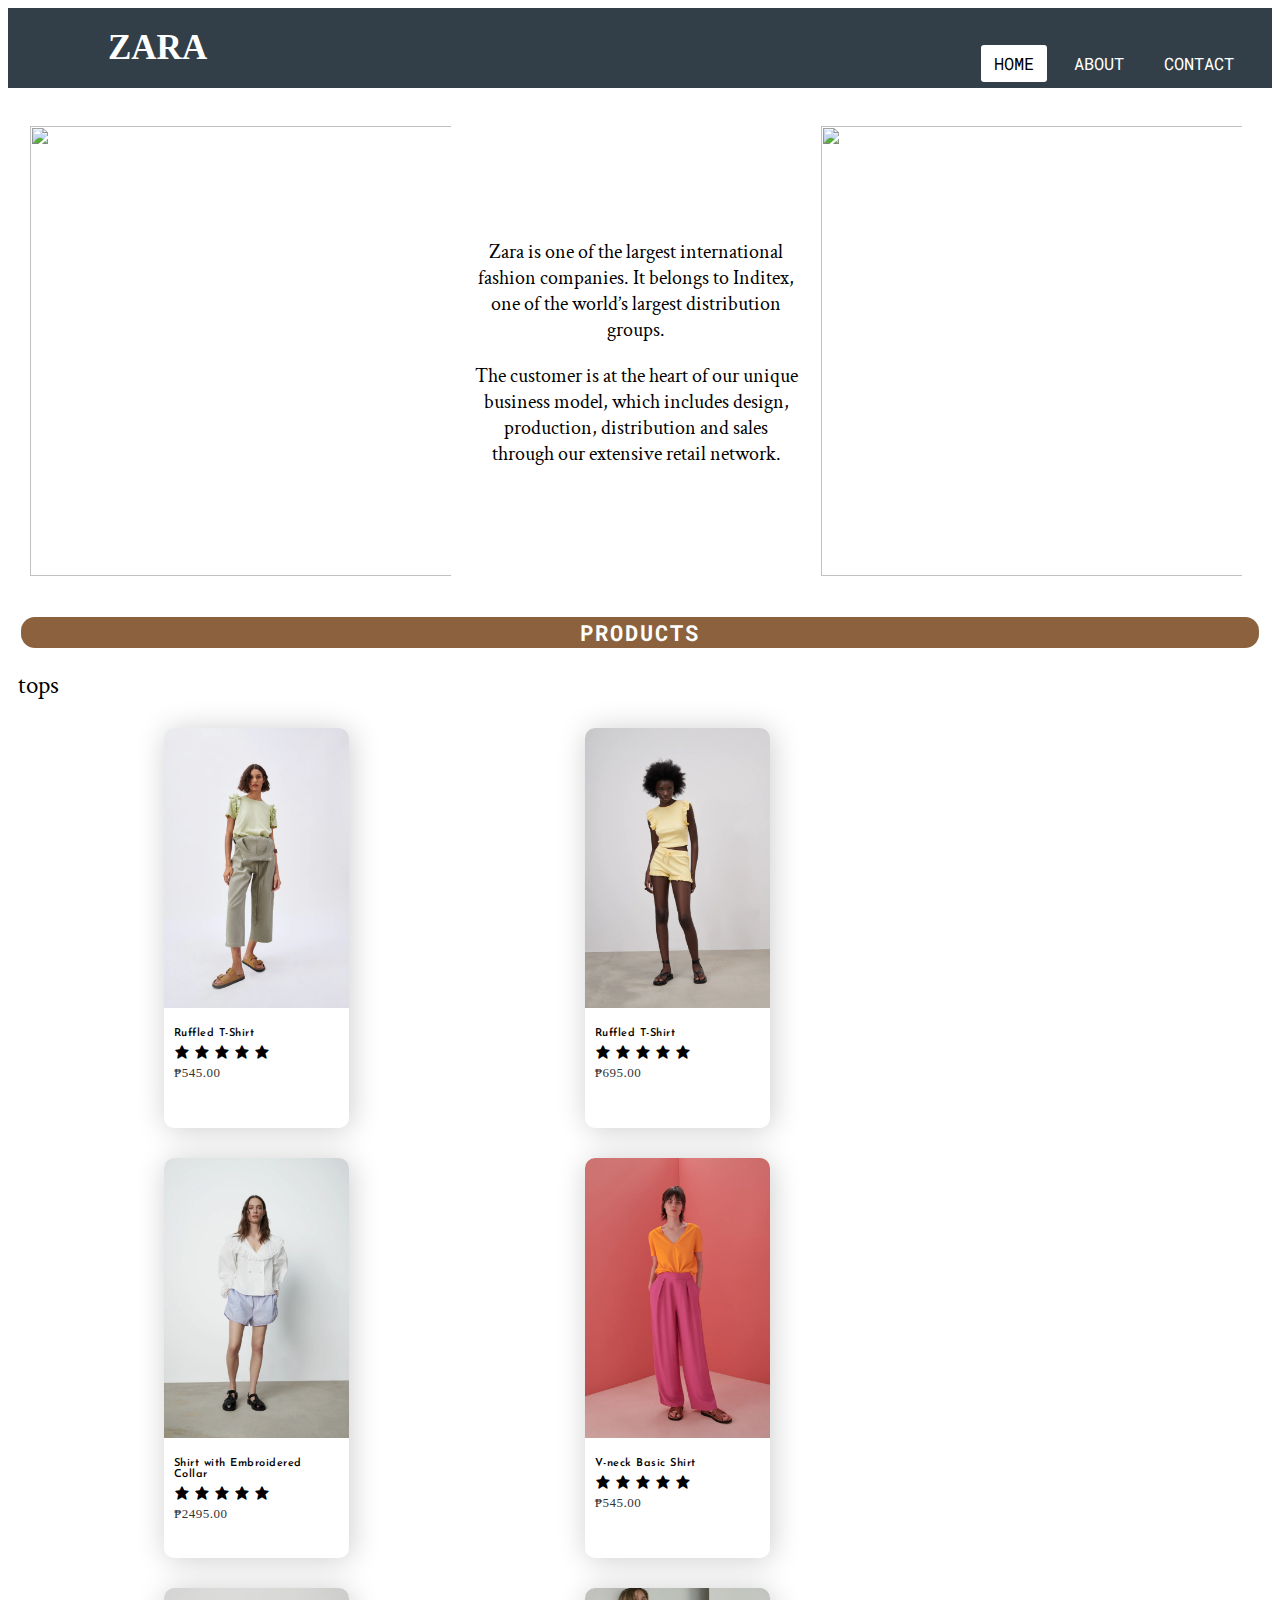
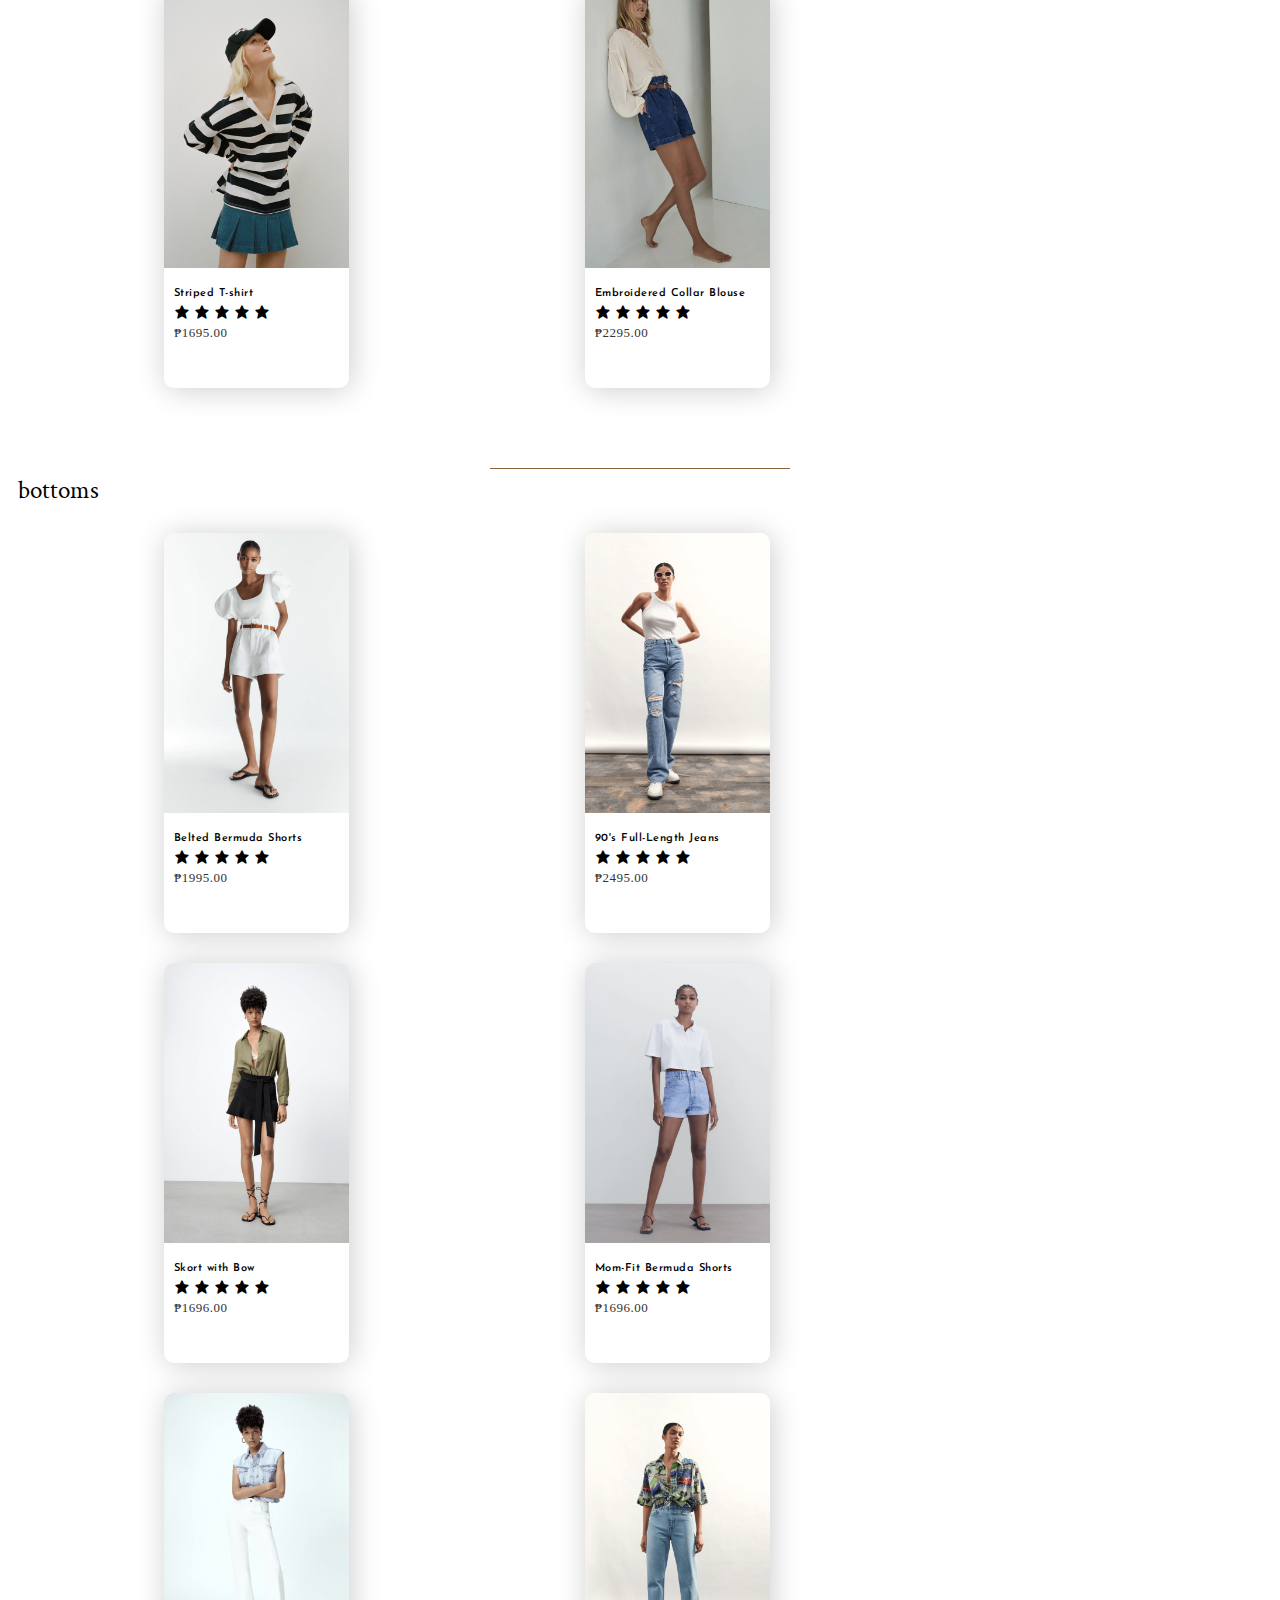
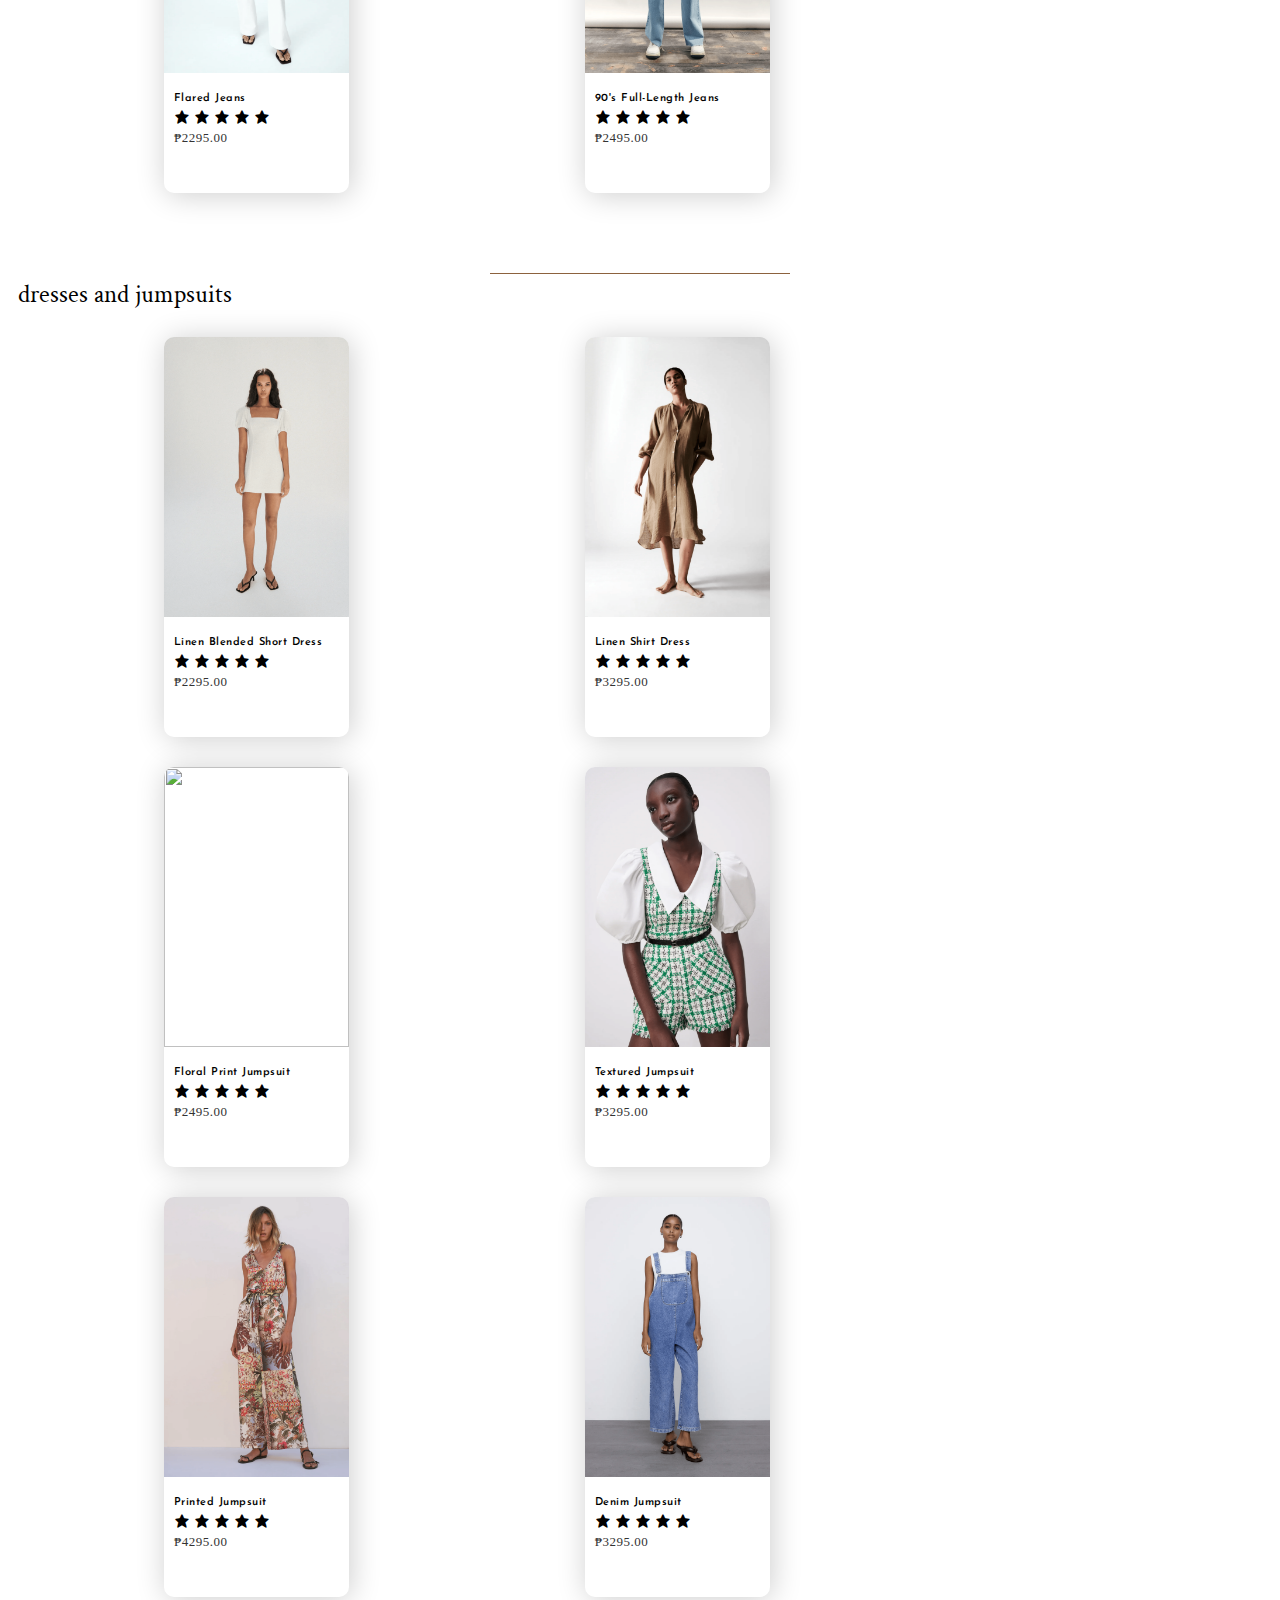
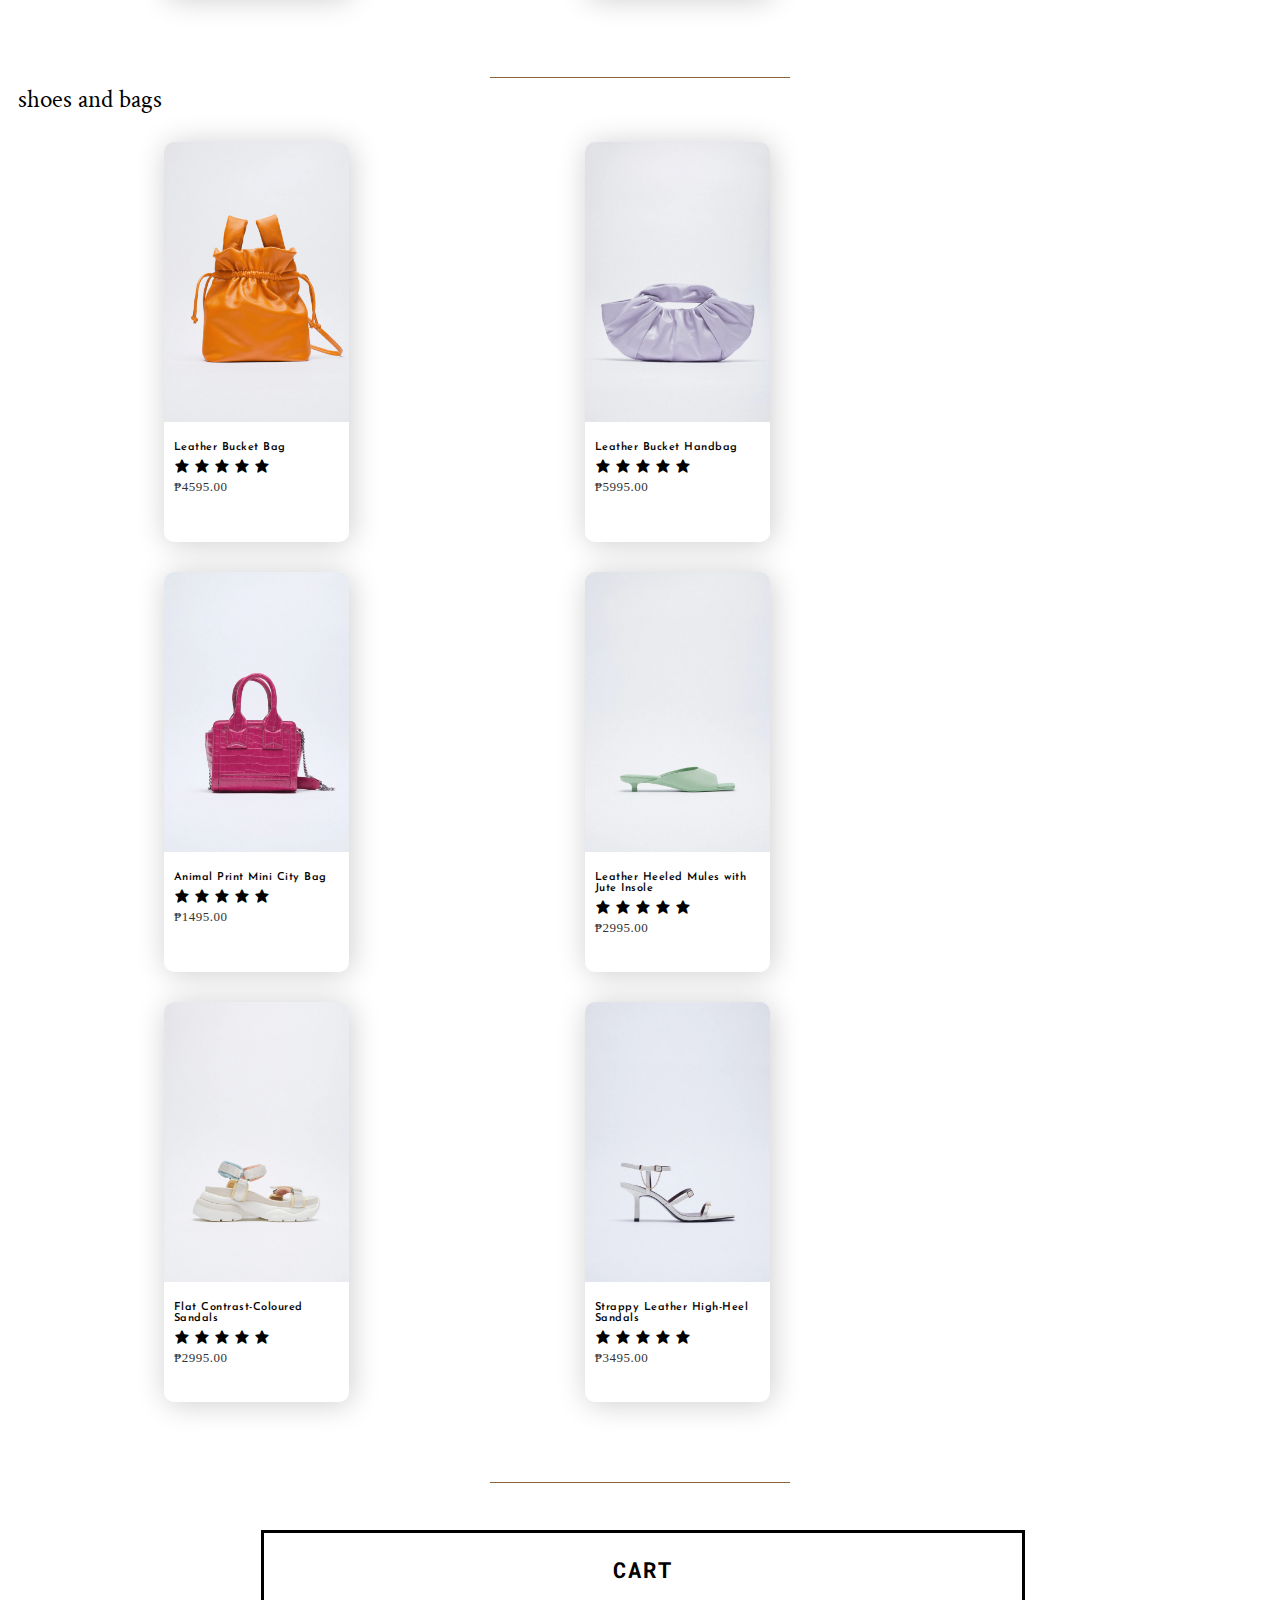
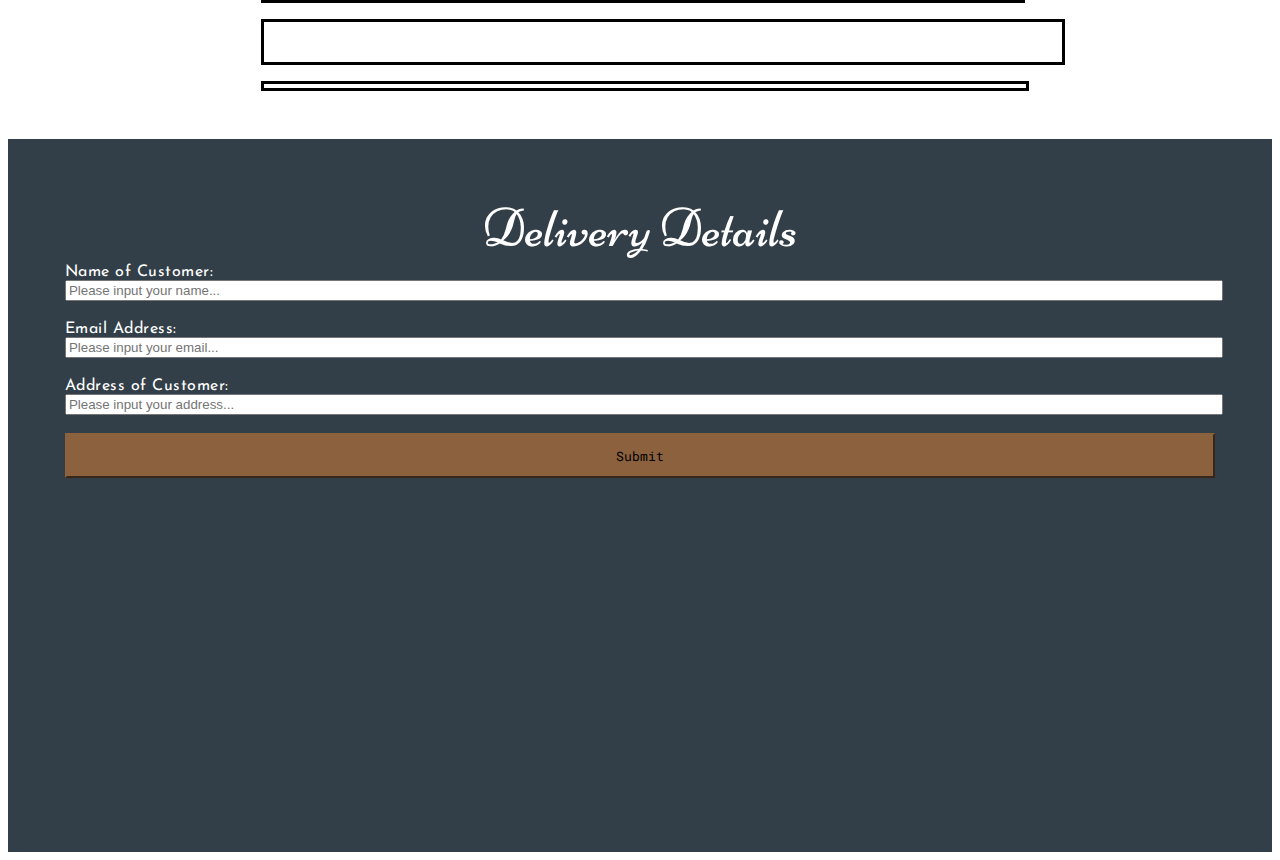
==== commit 64f24dfd: "Update index.html" ====
--- a/index.html
+++ b/index.html
@@ -122,7 +122,7 @@
                         <li class="item-c">
                             <div class="box">
                                 <div class="slide-img">
-                                    <img src="tops/IMG_5337.png" alt="" />
+                                    <img src="tops/IMG_5337.PNG" alt="" />
                                     <div class="overlay">
                                         <a href="#" class="buy-btn" onclick="topsThree()">Add to Cart</a>
                                     </div>
@@ -147,7 +147,7 @@
                         <li class="item-d">
                             <div class="box">
                                 <div class="slide-img">
-                                    <img src="tops/IMG_5339.png" alt="" />
+                                    <img src="tops/IMG_5339.PNG" alt="" />
                                     <div class="overlay">
                                         <a href="#" class="buy-btn" onclick="topsFour()">Add to Cart</a>
                                     </div>
@@ -172,7 +172,7 @@
                         <li class="item-e">
                             <div class="box">
                                 <div class="slide-img">
-                                    <img src="tops/IMG_5340.png" alt="" />
+                                    <img src="tops/IMG_5340.PNG" alt="" />
                                     <div class="overlay">
                                         <a href="#" class="buy-btn" onclick="topsFive()">Add to Cart</a>
                                     </div>
@@ -197,7 +197,7 @@
                         <li class="item-f">
                             <div class="box">
                                 <div class="slide-img">
-                                    <img src="tops/IMG_5338.png" alt="" />
+                                    <img src="tops/IMG_5338.PNG" alt="" />
                                     <div class="overlay">
                                         <a href="#" class="buy-btn" onclick="topsSix()">Add to Cart</a>
                                     </div>
@@ -228,7 +228,7 @@
                         <li class="item-a">
                             <div class="box">
                                 <div class="slide-img">
-                                    <img src="bottoms/IMG_5355.png" alt="" />
+                                    <img src="bottoms/IMG_5355.PNG" alt="" />
                                     <div class="overlay">
                                         <a href="#" class="buy-btn" onclick="bottomOne()">Add to Cart</a>
                                     </div>
@@ -253,7 +253,7 @@
                         <li class="item-b">
                             <div class="box">
                                 <div class="slide-img">
-                                    <img src="bottoms/IMG_5376.png" alt="" />
+                                    <img src="bottoms/IMG_5376.PNG" alt="" />
                                     <div class="overlay">
                                         <a href="#" class="buy-btn" onclick="bottomTwo()">Add to Cart</a>
                                     </div>
@@ -278,7 +278,7 @@
                         <li class="item-c">
                             <div class="box">
                                 <div class="slide-img">
-                                    <img src="bottoms/IMG_5357.png" alt="" />
+                                    <img src="bottoms/IMG_5357.PNG" alt="" />
                                     <div class="overlay">
                                         <a href="#" class="buy-btn" onclick="bottomThree()">Add to Cart</a>
                                     </div>
@@ -303,7 +303,7 @@
                         <li class="item-d">
                             <div class="box">
                                 <div class="slide-img">
-                                    <img src="bottoms/IMG_5358.png" alt="" />
+                                    <img src="bottoms/IMG_5358.PNG" alt="" />
                                     <div class="overlay">
                                         <a href="#" class="buy-btn" onclick="bottomFour()">Add to Cart</a>
                                     </div>
@@ -328,7 +328,7 @@
                         <li class="item-e">
                             <div class="box">
                                 <div class="slide-img">
-                                    <img src="bottoms/IMG_5361.png" alt="" />
+                                    <img src="bottoms/IMG_5361.PNG" alt="" />
                                     <div class="overlay">
                                         <a href="#" class="buy-btn" onclick="bottomFive()">Add to Cart</a>
                                     </div>
@@ -353,7 +353,7 @@
                         <li class="item-f">
                             <div class="box">
                                 <div class="slide-img">
-                                    <img src="bottoms/IMG_5360.png" alt="" />
+                                    <img src="bottoms/IMG_5360.PNG" alt="" />
                                     <div class="overlay">
                                         <a href="#" class="buy-btn" onclick="bottomSix()">Add to Cart</a>
                                     </div>
@@ -409,7 +409,7 @@
                         <li class="item-b">
                             <div class="box">
                                 <div class="slide-img">
-                                    <img src="dresses-and-jumpsuits/IMG_5370.png" alt="" />
+                                    <img src="dresses-and-jumpsuits/IMG_5370.PNG" alt="" />
                                     <div class="overlay">
                                         <a href="#" class="buy-btn" onclick="dajTwo()">Add to Cart</a>
                                     </div>
@@ -434,7 +434,7 @@
                         <li class="item-c">
                             <div class="box">
                                 <div class="slide-img">
-                                    <img src="dresses-and-jumpsuits/IMG_5366.png" alt="" />
+                                    <img src="dresses-and-jumpsuits/IMG_5366.PNG" alt="" />
                                     <div class="overlay">
                                         <a href="#" class="buy-btn" onclick="dajThree()">Add to Cart</a>
                                     </div>
@@ -459,7 +459,7 @@
                         <li class="item-d">
                             <div class="box">
                                 <div class="slide-img">
-                                    <img src="dresses-and-jumpsuits/IMG_5367.png" alt="" />
+                                    <img src="dresses-and-jumpsuits/IMG_5367.PNG" alt="" />
                                     <div class="overlay">
                                         <a href="#" class="buy-btn" onclick="dajFour()">Add to Cart</a>
                                     </div>
@@ -484,7 +484,7 @@
                         <li class="item-e">
                             <div class="box">
                                 <div class="slide-img">
-                                    <img src="dresses-and-jumpsuits/IMG_5368.png" alt="" />
+                                    <img src="dresses-and-jumpsuits/IMG_5368.PNG" alt="" />
                                     <div class="overlay">
                                         <a href="#" class="buy-btn" onclick="dajFive()">Add to Cart</a>
                                     </div>
@@ -509,7 +509,7 @@
                         <li class="item-f">
                             <div class="box">
                                 <div class="slide-img">
-                                    <img src="dresses-and-jumpsuits/IMG_5369.png" alt="" />
+                                    <img src="dresses-and-jumpsuits/IMG_5369.PNG" alt="" />
                                     <div class="overlay">
                                         <a href="#" class="buy-btn" onclick="dajSix()">Add to Cart</a>
                                     </div>
@@ -541,7 +541,7 @@
                         <li class="item-a">
                             <div class="box">
                                 <div class="slide-img">
-                                    <img src="shoes-and-bags/IMG_5346.png" alt="" />
+                                    <img src="shoes-and-bags/IMG_5346.PNG" alt="" />
                                     <div class="overlay">
                                         <a href="#" class="buy-btn" onclick="sabOne()">Add to Cart</a>
                                     </div>
@@ -566,7 +566,7 @@
                         <li class="item-b">
                             <div class="box">
                                 <div class="slide-img">
-                                    <img src="shoes-and-bags/IMG_5347.png" alt="" />
+                                    <img src="shoes-and-bags/IMG_5347.PNG" alt="" />
                                     <div class="overlay">
                                         <a href="#" class="buy-btn" onclick="sabTwo()">Add to Cart</a>
                                     </div>
@@ -591,7 +591,7 @@
                         <li class="item-c">
                             <div class="box">
                                 <div class="slide-img">
-                                    <img src="shoes-and-bags/IMG_5349.png" alt="" />
+                                    <img src="shoes-and-bags/IMG_5349.PNG" alt="" />
                                     <div class="overlay">
                                         <a href="#" class="buy-btn" onclick="sabThree()">Add to Cart</a>
                                     </div>
@@ -616,7 +616,7 @@
                         <li class="item-d">
                             <div class="box">
                                 <div class="slide-img">
-                                    <img src="shoes-and-bags/IMG_5350.png" alt="" />
+                                    <img src="shoes-and-bags/IMG_5350.PNG" alt="" />
                                     <div class="overlay">
                                         <a href="#" class="buy-btn" onclick="sabFour()">Add to Cart</a>
                                     </div>
@@ -641,7 +641,7 @@
                         <li class="item-e">
                             <div class="box">
                                 <div class="slide-img">
-                                    <img src="shoes-and-bags/IMG_5352.png" alt="" />
+                                    <img src="shoes-and-bags/IMG_5352.PNG" alt="" />
                                     <div class="overlay">
                                         <a href="#" class="buy-btn" onclick="sabFive()">Add to Cart</a>
                                     </div>
@@ -666,7 +666,7 @@
                         <li class="item-f">
                             <div class="box">
                                 <div class="slide-img">
-                                    <img src="shoes-and-bags/IMG_5351.png" alt="" />
+                                    <img src="shoes-and-bags/IMG_5351.PNG" alt="" />
                                     <div class="overlay">
                                         <a href="#" class="buy-btn" onclick="sabSix()">Add to Cart</a>
                                     </div>
